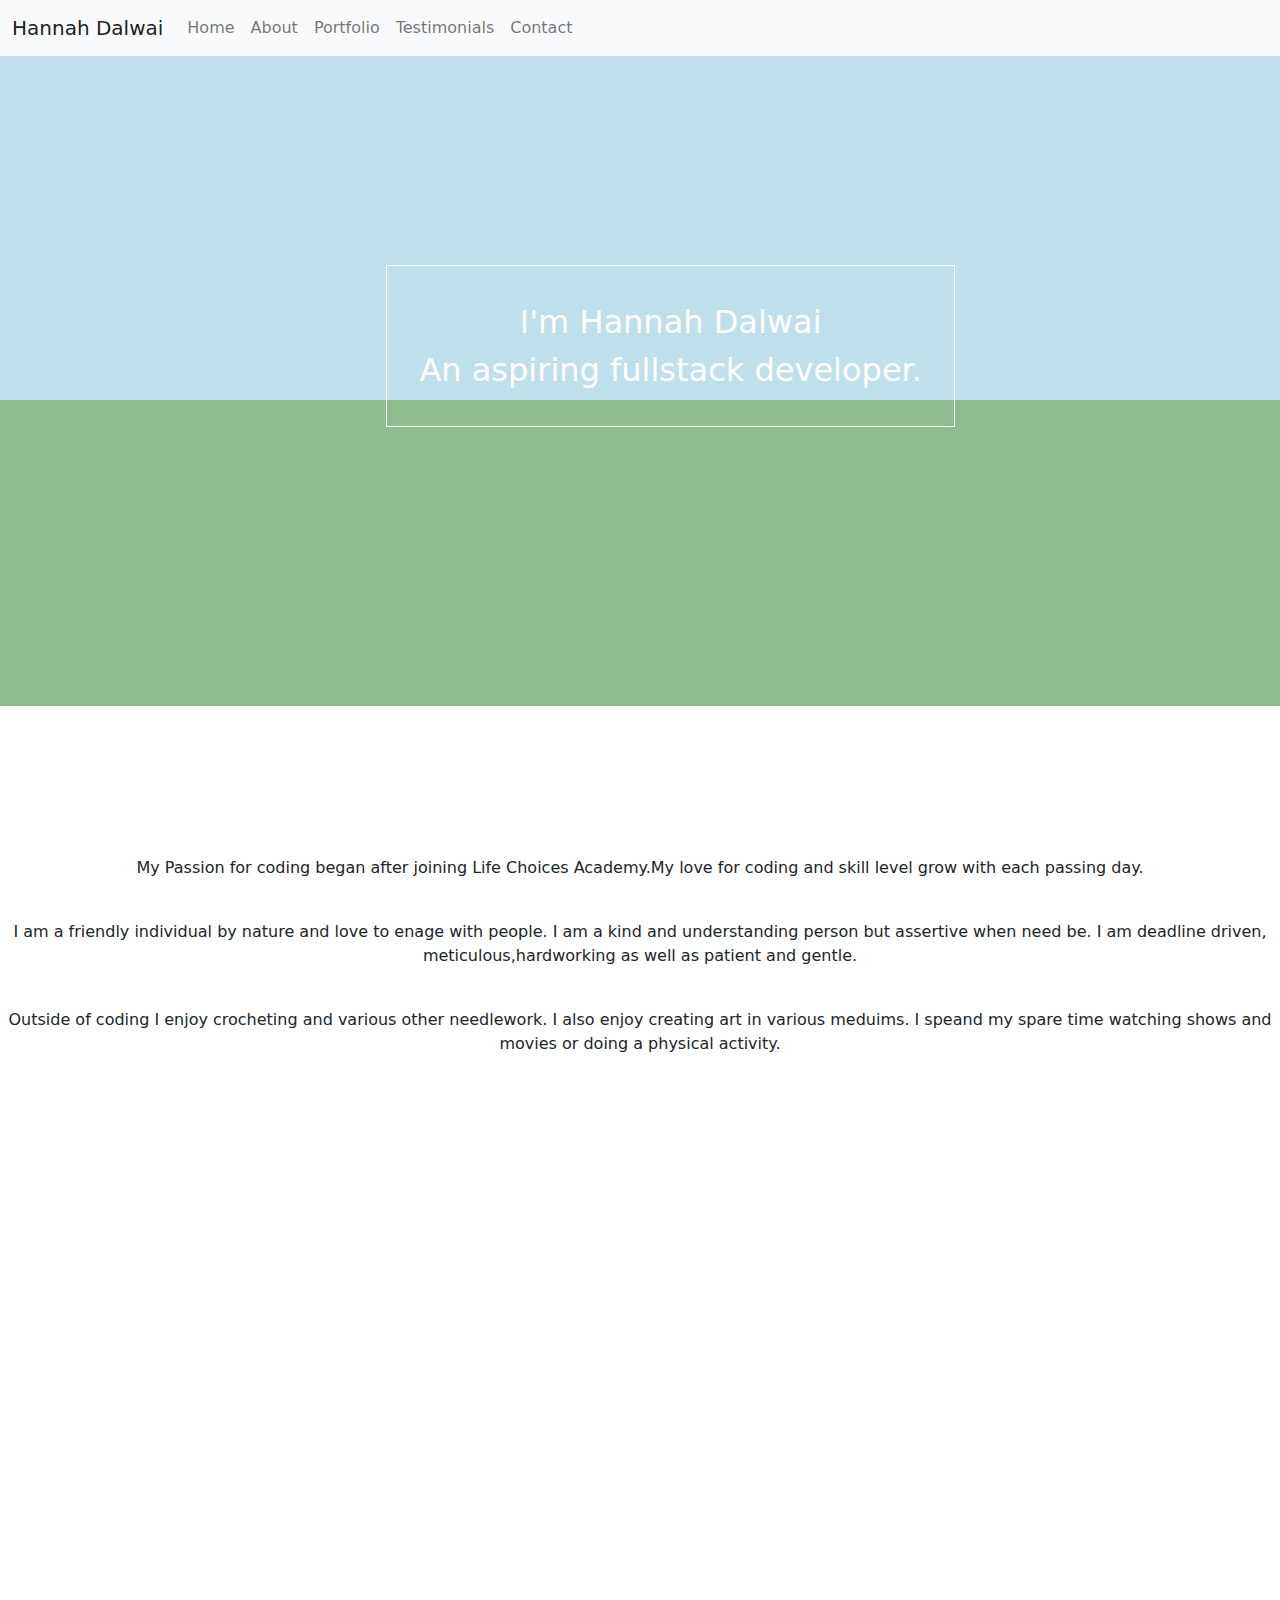
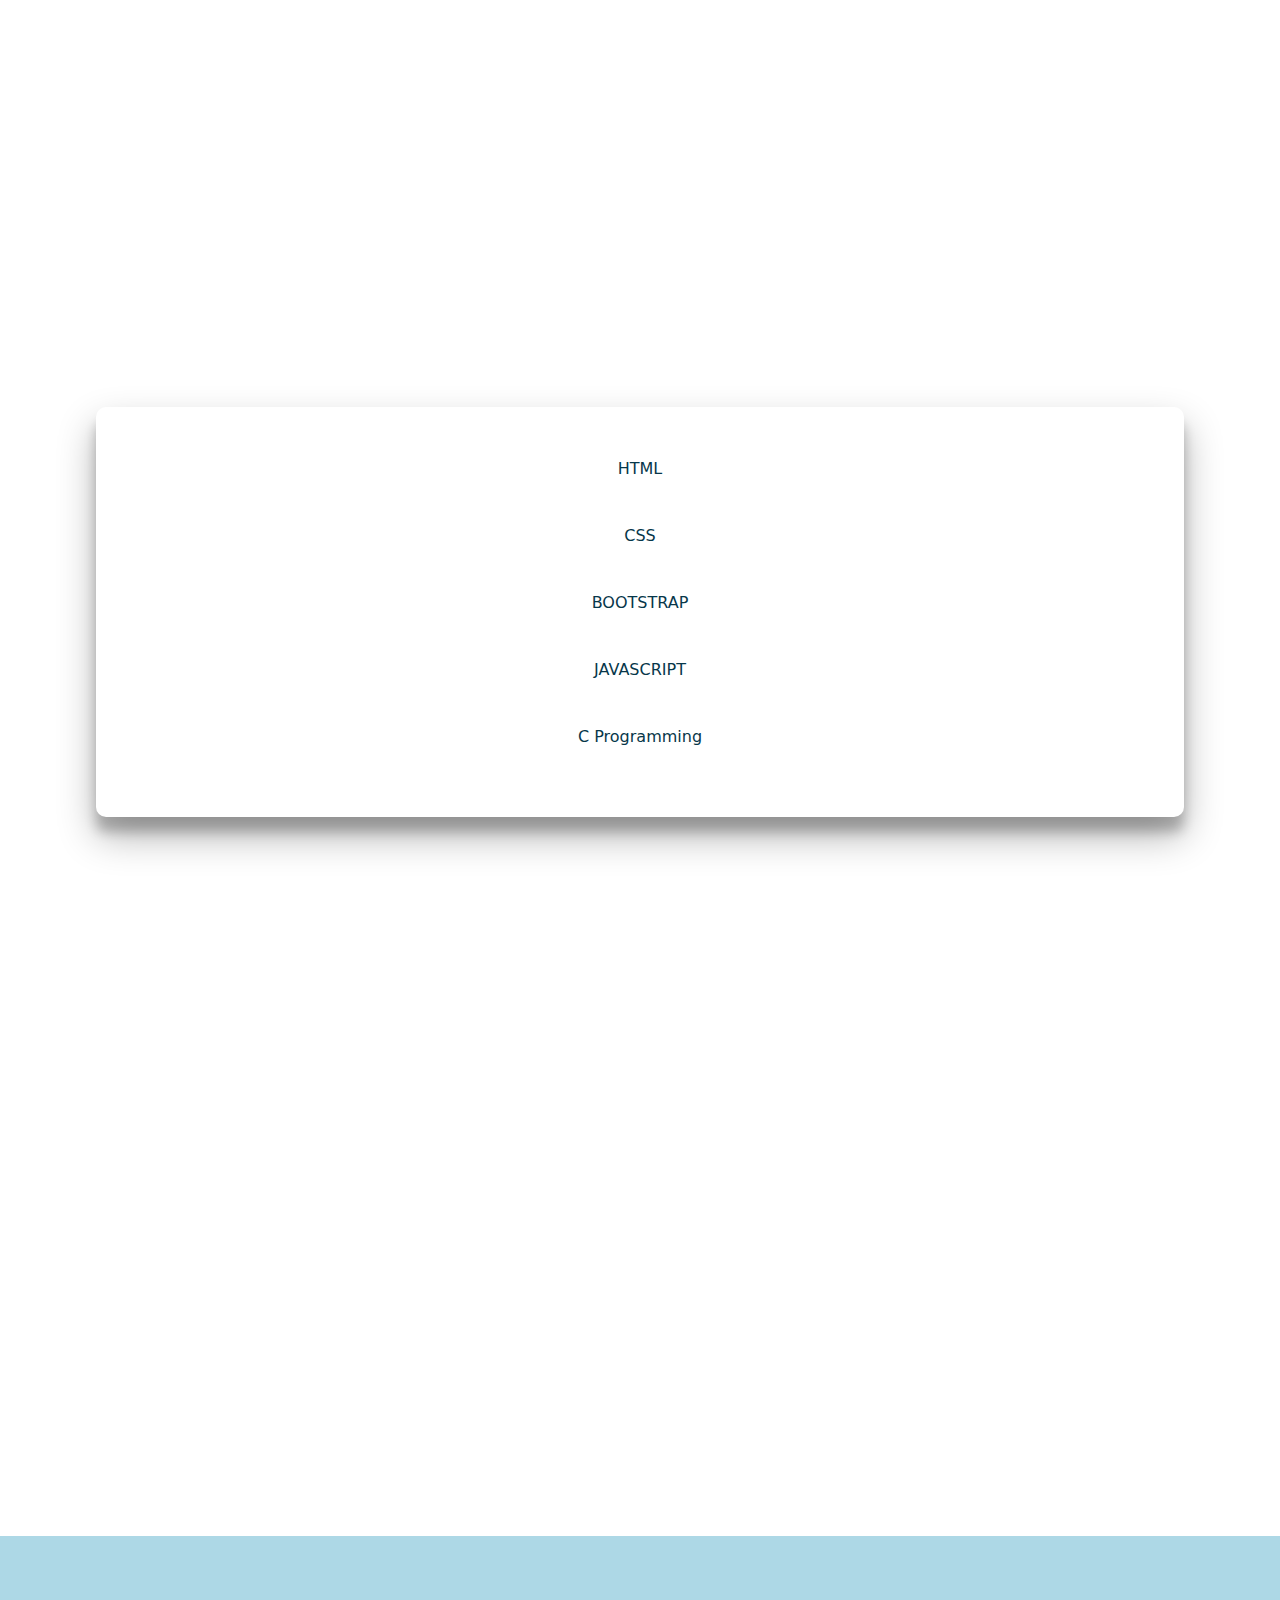
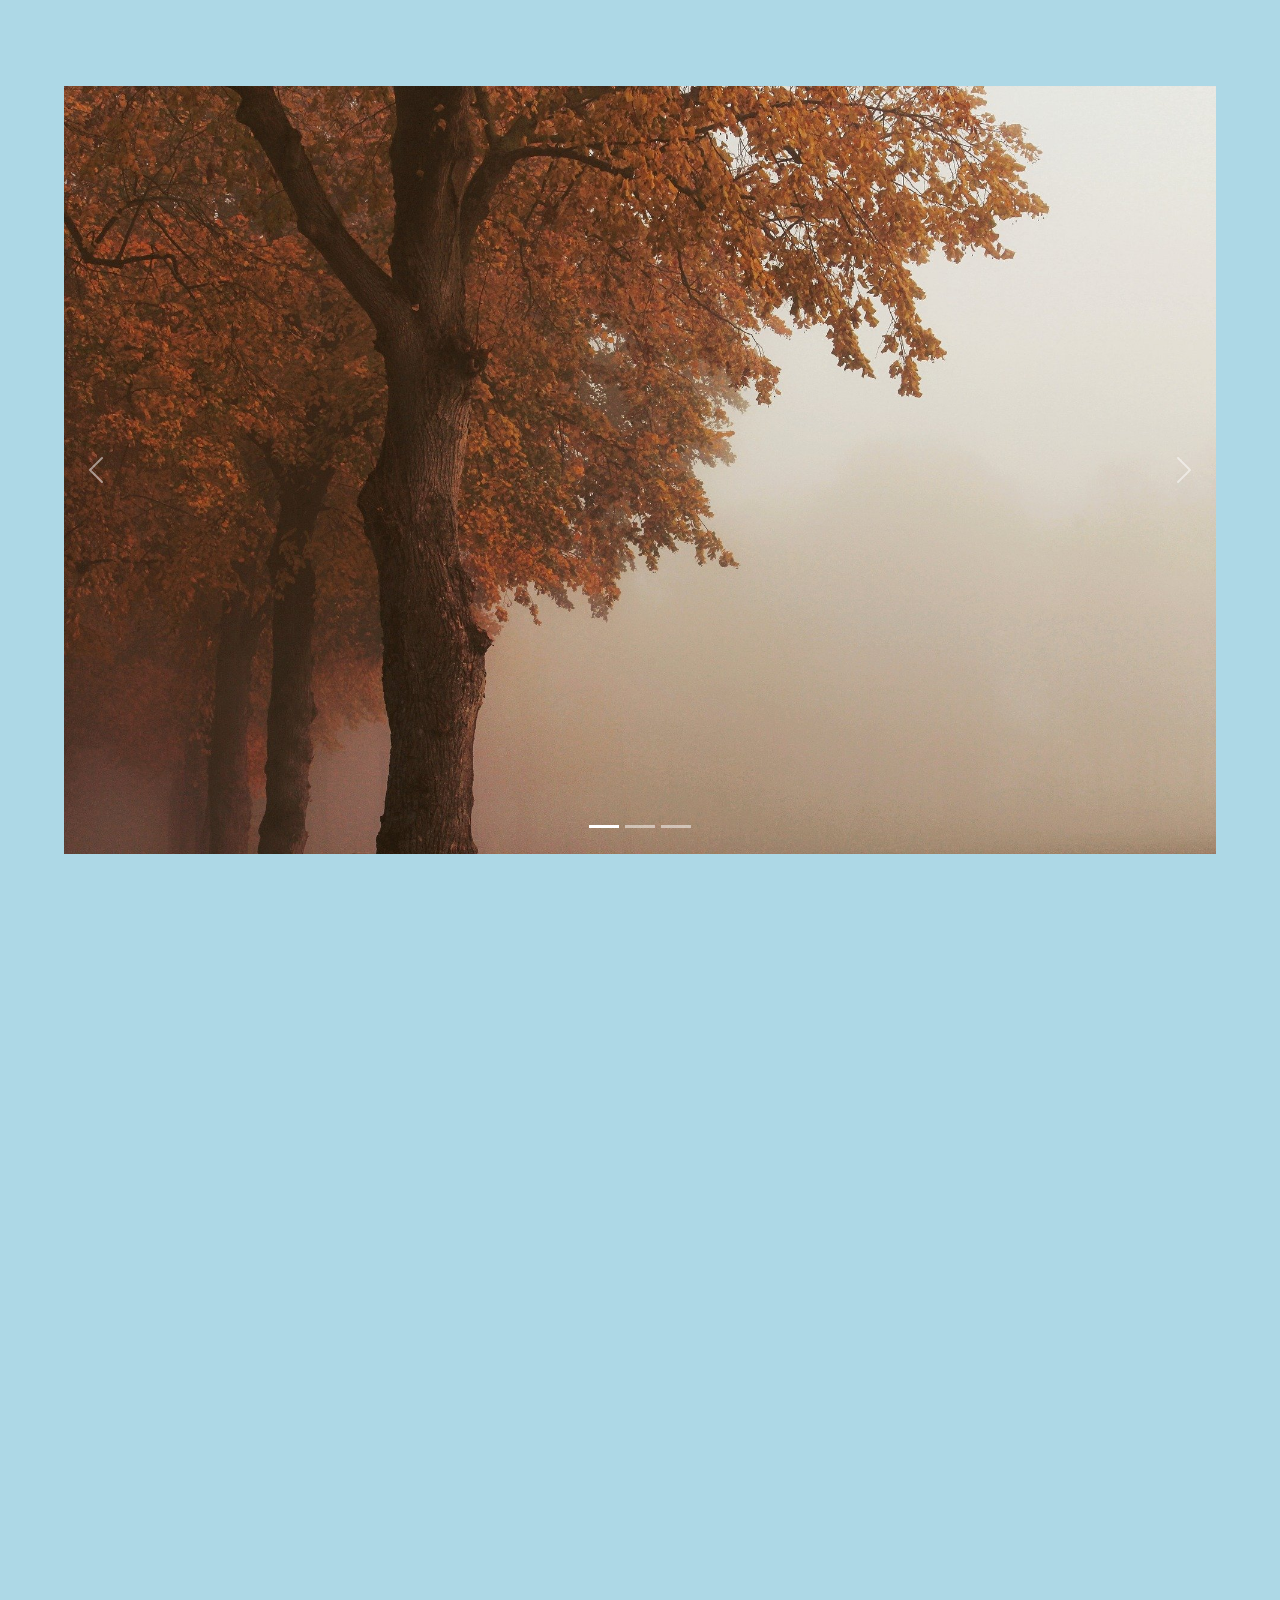
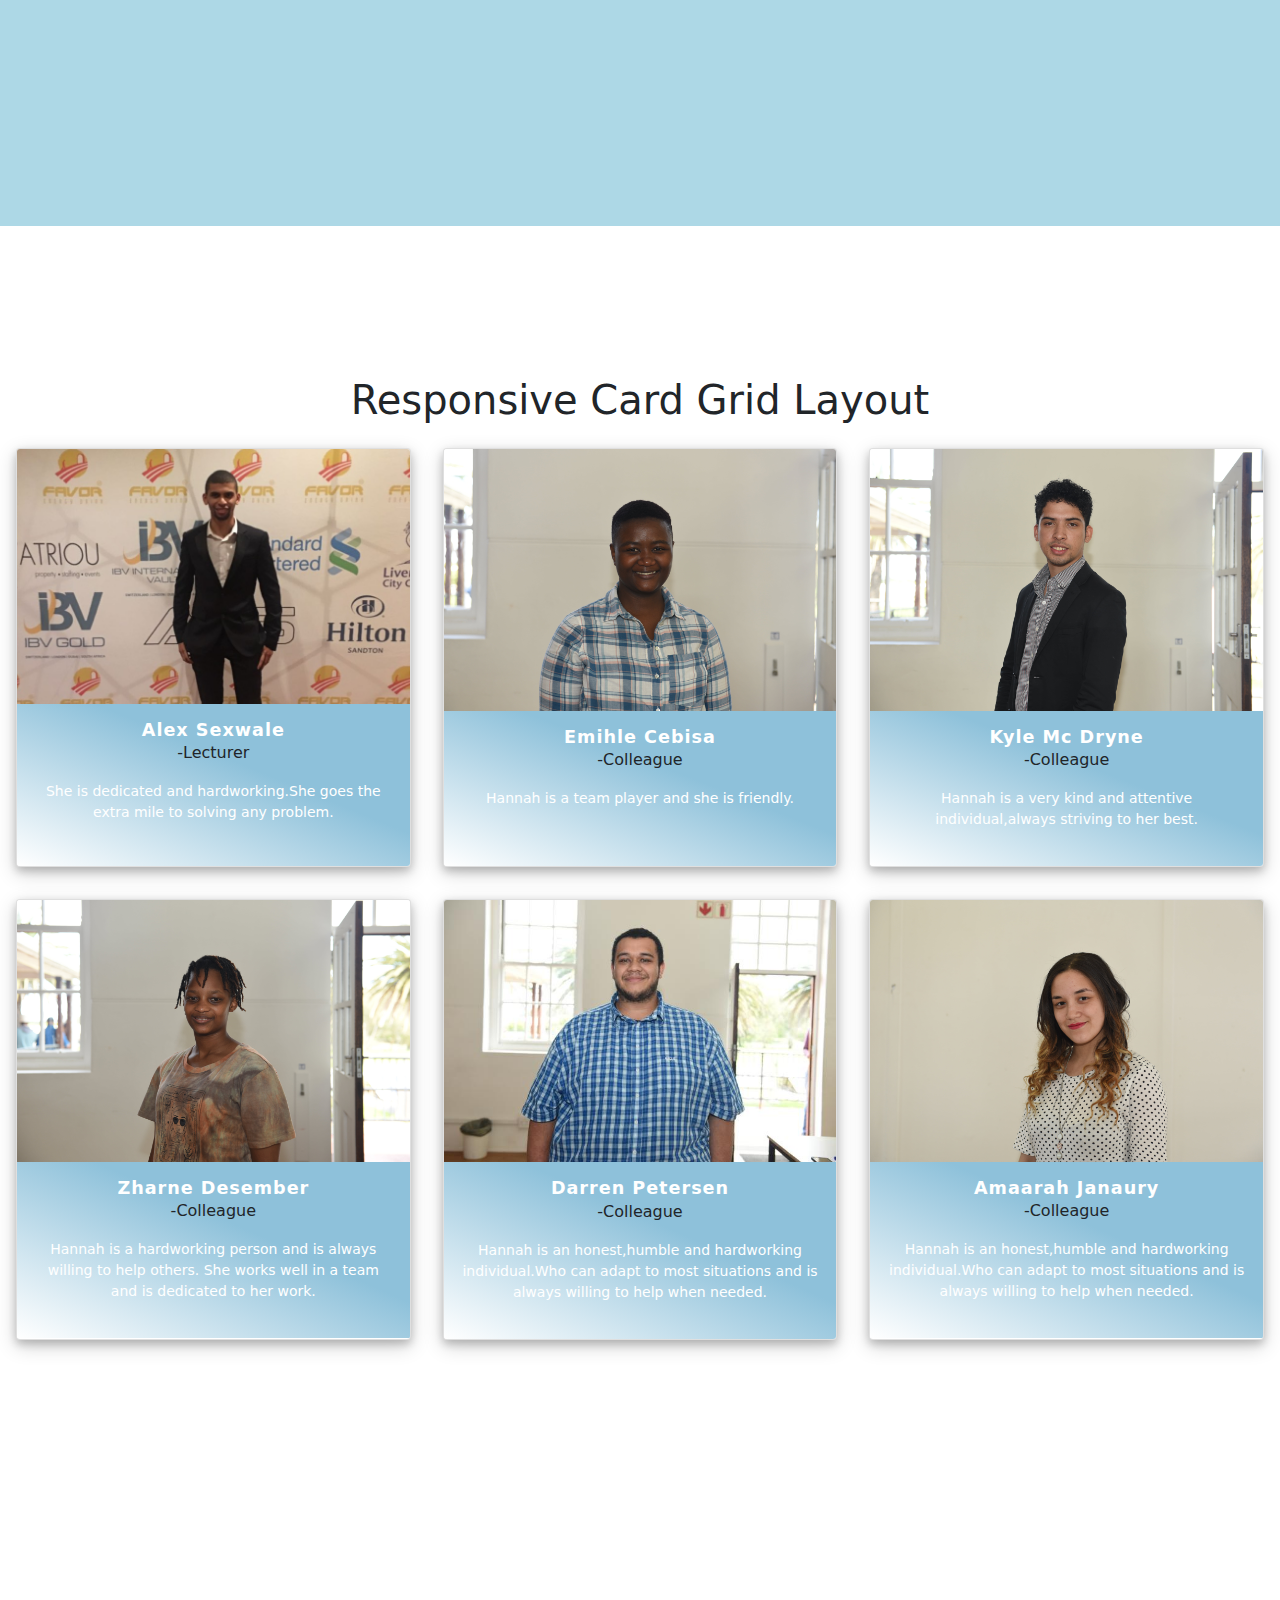
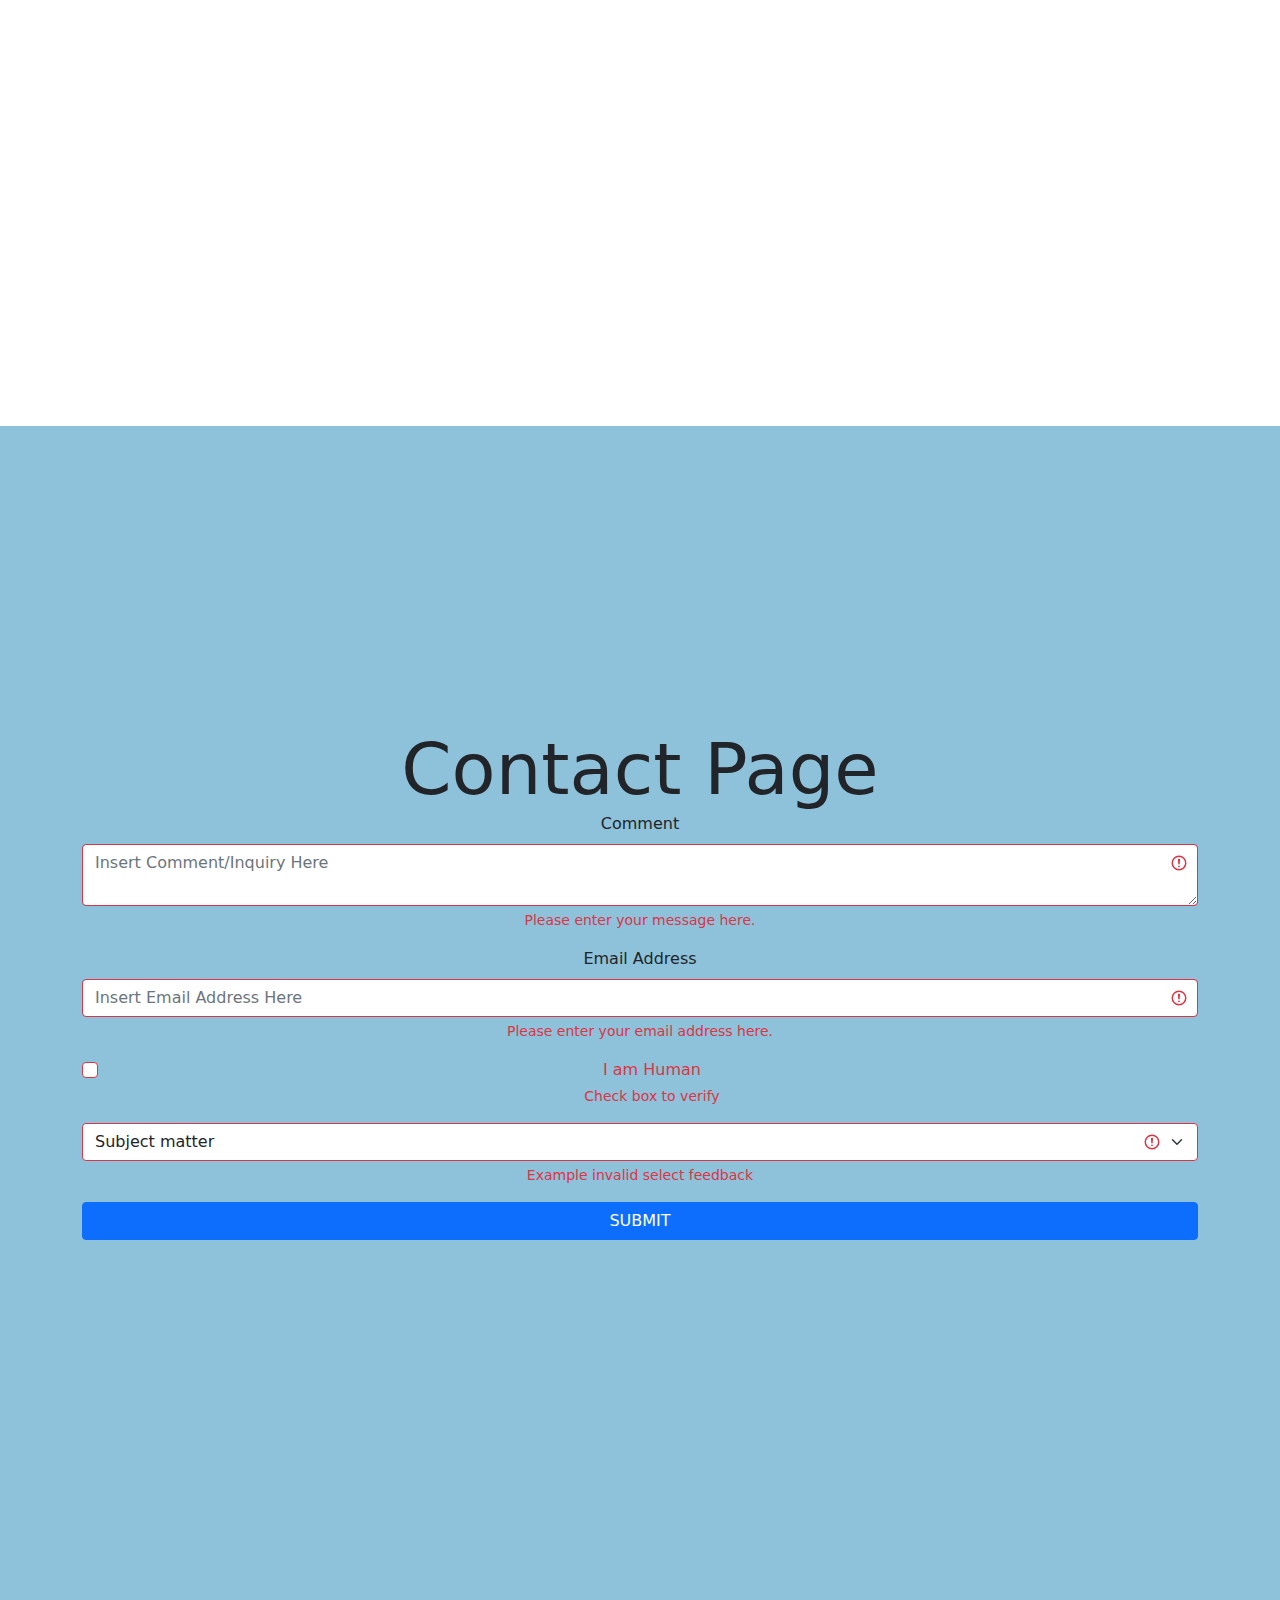
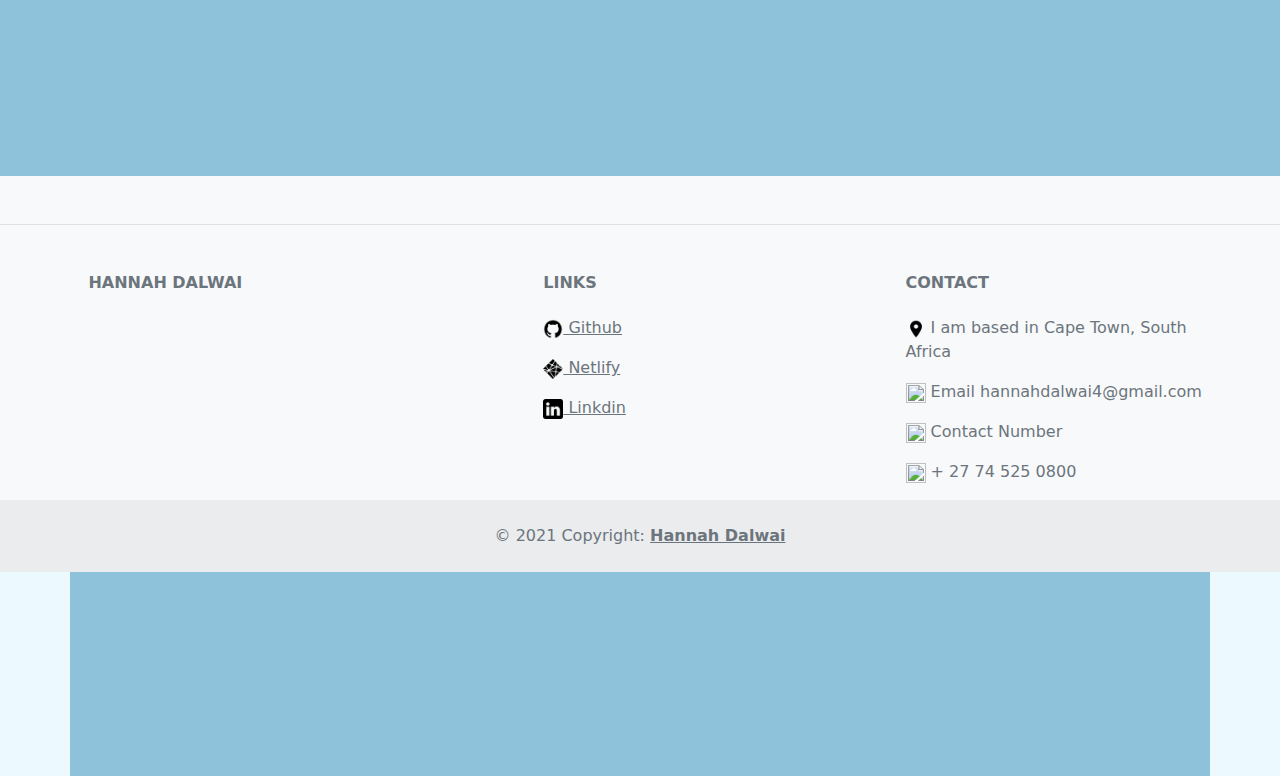
==== index.html @ 14aa6d73 "cri" ====
<html>
<head>
     <link rel="icon" href="images/HD.png" sizes="16x16">
    <link rel="stylesheet" href="css/style.css">
    <link rel="stylesheet" href="bootstrap.min.css">
    <link rel="stylesheet" href="https://cdn.jsdelivr.net/npm/bootstrap-icons@1.6.1/font/bootstrap-icons.css">
    <link rel="stylesheet" href="css/onepage.css"> 
    <title>Hannah Dalwai</title>
 
</head>
<body >     
        <!-- navbar -->
        <nav class="navbar navbar-expand-lg navbar-light bg-light fixed-top">
        <div class="container-fluid">
            <a class="navbar-brand" href="#"></i>Hannah Dalwai</a>
            <button class="navbar-toggler" type="button" data-bs-toggle="collapse" data-bs-target="#navbarNavDropdown" aria-controls="navbarNavDropdown" aria-expanded="false" aria-label="Toggle navigation">
            <span class="navbar-toggler-icon"></span>
            </button>
            <div class="collapse navbar-collapse" id="navbarNavDropdown">
            <ul class="navbar-nav nav nav-pills" >
                <li class="nav-item ">
                    <a class="nav-link " href="#home">Home</a>
                    </li>
                    <li class="nav-item">
                    <a class="nav-link" href="#about">About</a>
                    </li>
                    <li class="nav-item">
                    <a class="nav-link" href="#portfolio">Portfolio</a>
                    </li>
                    <li class="nav-item">
                    <a class="nav-link" href="#testimonials">Testimonials</a>
                    </li>
                    <li class="nav-item">
                    <a class="nav-link" href="#contact">Contact</a>
                    </li>  
            </ul>
            </div>
        </div>
        </nav> 
    <!-- home -->
    <section id="home">
        <div class="centered">I'm Hannah Dalwai <br>An aspiring fullstack developer.</div>
        
    </section>
    <!-- green -->
    <section id="green">

    </section>
    <!-- about -->
    <section id="about" >
    
    
        <p>My Passion for coding began after joining Life Choices Academy.My love for coding and skill level grow with each passing day.</p><br><p>I am a friendly individual by nature and love to enage with people. I am a kind and understanding person but assertive when need be. I am deadline driven, meticulous,hardworking as well as patient and gentle.</p><br><p>Outside of coding I enjoy crocheting and various other needlework. I also enjoy creating art in various meduims. I speand my spare time watching shows and movies or doing a physical activity. </p>
        </div>
        
<!-- skills -->
        <div class="skills">
            <div class="skills-bar">
              <div class="bar">
                <div class="info">
                  <span>HTML</span>
                </div>
                <div class="progress-line"><span class="html"></span></div>
                <div class="bar">
                  <div class="info">
                    <span>CSS</span>
                  </div>
                  <div class="progress-line"><span class="css"></span></div>
                  <div class="bar">
                    <div class="info">
                      <span>BOOTSTRAP</span>
                    </div>
                    <div class="progress-line"><span class="bootstrap"></span></div>
                    <div class="bar">
                      <div class="info">
                        <span>JAVASCRIPT</span>
                      </div>
                      <div class="progress-line">
                        <span class="javascript"></span>
                      </div>
                      <div class="bar">
                        <div class="info">
                          <span>C Programming</span>
                        </div>
                        <div class="progress-line"><span class="c"></span></div>
                      </div>
                    </div>
                  </div>
                </div>
              </div>
            </div>
          </div>
<!-- timeline -->


    </section>
    <!-- portfolio -->
    <section id="portfolio" >
        <div id="demo" class="carousel slide" data-bs-ride="carousel">
            <!-- Indicators/dots -->
            <div class="carousel-indicators">
              <button type="button" data-bs-target="#demo" data-bs-slide-to="0" class="active"></button>
              <button type="button" data-bs-target="#demo" data-bs-slide-to="1"></button>
              <button type="button" data-bs-target="#demo" data-bs-slide-to="2"></button>
            </div>
            <!-- The slideshow/carousel -->
            <div class="carousel-inner">
              <div class="carousel-item active">
                <img src="images/fall-g93027d2b4_1920-min.jpg" alt="Los Angeles" class="d-block w-100">
              </div>
              <div class="carousel-item">
                <img src="images/project1.png" alt="Chicago" class="d-block w-100">
              </div>
              <div class="carousel-item">
                <img src="images/me-min(1).jpg" alt="New York" class="d-block w-100">
              </div>
            </div>
            <!-- Left and right controls/icons -->
            <button class="carousel-control-prev" type="button" data-bs-target="#demo" data-bs-slide="prev">
              <span class="carousel-control-prev-icon"></span>
            </button>
            <button class="carousel-control-next" type="button" data-bs-target="#demo" data-bs-slide="next">
              <span class="carousel-control-next-icon"></span>
            </button>
          </div>
          
          
    </section>
    <!-- testimonials -->
    <section id="testimonials" >
            <h1>Responsive Card Grid Layout</h1>
            <ul class="cards">
              <li class="cards_item">
                <div class="card">
                  <div class="card_image"><img src="images/alex-min (2).jpg"></div>
                  <div class="card_content" style="height: -webkit-fill-available;">
                    <h2 class="card_title">Alex Sexwale</h2>
                    <p>-Lecturer</p>
                    <p class="card_text">She is dedicated and hardworking.She goes the extra mile to solving any problem.</p>
                  </div>
                </div>
              </li>
              <li class="cards_item">
                <div class="card">
                  <div class="card_image"><img src="images/Emihle2-min.JPG"></div>
                  <div class="card_content" style="height: -webkit-fill-available;">
                    <h2 class="card_title">Emihle Cebisa</h2>
                    <p>-Colleague</p>
                    <p class="card_text">Hannah is a team player and she is friendly.</p>
                    
                  </div>
                </div>
              </li>
              <li class="cards_item">
                <div class="card">
                  <div class="card_image"><img src="images/Kyle3(1)-min.JPG"></div>
                  <div class="card_content"  style="height: -webkit-fill-available;">
                    <h2 class="card_title">Kyle Mc Dryne</h2>
                    <p>-Colleague</p>
                    <p class="card_text">Hannah is a very kind and attentive individual,always striving to her best.</p>
                    
                  </div>
                </div>
              </li>
              <li class="cards_item">
                <div class="card">
                  <div class="card_image"><img src="images/Zharne2-min.JPG"></div>
                  <div class="card_content">
                    <h2 class="card_title">Zharne Desember</h2>
                    <p>-Colleague</p>
                    <p class="card_text">Hannah is a hardworking person and is always willing to help others. She works well in a team and is dedicated to her work.</p>
                  </div>
                </div>
              </li>
              <li class="cards_item">
                <div class="card">
                  <div class="card_image"><img src="images/Darrenyay2-min.JPG"></div>
                  <div class="card_content">
                    <h2 class="card_title">Darren Petersen</h2>
                    <p>-Colleague</p>
                    <p class="card_text">Hannah is an honest,humble and hardworking individual.Who can adapt to most situations and is always willing to help when needed.</p>
                  </div>
                </div>
              </li>
              <li class="cards_item">
                <div class="card">
                  <div class="card_image"><img src="images/Amaarah3-min.JPG"></div>
                  <div class="card_content">
                    <h2 class="card_title">Amaarah Janaury</h2>
                    <p>-Colleague</p>
                    <p class="card_text">Hannah is an honest,humble and hardworking individual.Who can adapt to most situations and is always willing to help when needed.</p>
                  </div>
                </div>
              </li>
            </ul>
          </div>
          
    </section>
    <!-- contact -->
    <section id="contact" >
        <div id="contact" class="container-lg">
            <div class="row justify-content-center align-items-center">
              <div class="display-2">Contact Page </div>
                <form class="was-validated" method="post"action="https://formspree.io/f/xqkwonnz">
                <div class="mb-3">
                  <label for="validationTextarea" class="form-label">Comment</label>
                  <textarea  name="comment" class="form-control is-invalid" id="validationTextarea" placeholder="Insert Comment/Inquiry Here" required></textarea>
                  <div class="invalid-feedback">
                    Please enter your message here.
                  </div>
                </div>
                <div class="mb-3">
                  <label for="validationTextarea" class="form-label">Email Address</label>
                  <input name="email" class="form-control is-invalid" id="validationTextarea" placeholder="Insert Email Address Here" required></input>
                  <div class="invalid-feedback">
                    Please enter your email address here.
                  </div>
                </div>
                <div class="form-check mb-3">
                  <input name="check" type="checkbox" class="form-check-input" id="validationFormCheck1" required>
                  <label class="form-check-label" for="validationFormCheck1">I am Human</label>
                  <div class="invalid-feedback">Check box to verify</div>
                </div>
                <div class="mb-3">
                  <select name="reason" class="form-select" required aria-label="select example">
                    <option value="">Subject matter</option>
                    <option value="1">Job offer</option>
                    <option value="2">Internship offer</option>
                    <option value="3">Inquiry</option>
                    <option value="4">Other</option>
                  </select>
                  <div  class="invalid-feedback"  >Example invalid select feedback</div>
                </div>
                <div class="mb-3">
                  <button class="btn btn-primary" type="submit">Submit</button>
                  <div>
                  
                </div>
              </form>
            </div>
            </div>
    </section>
<!-- end -->                  
    <!-- Footer -->
<footer class="text-center text-lg-start bg-light text-muted fixed-auto">
    <!-- Section: Social media -->
    <section
      class="d-flex justify-content-center justify-content-lg-between p-4 border-bottom" >
      <!-- Left -->
      <div class="me-5 d-none d-lg-block">
        <span> </span>
      </div>
      <!-- Left -->
    </section>
    <!-- Section: Links  -->
    <section class="portfolio">
      <div class="container text-center text-md-start mt-5" style="max-width: 100%; padding: 0cm;">
        <!-- Grid row -->
        <div class="row mt-3">
          <!-- Grid column -->
          <div class="col-md-3 col-lg-4 col-xl-3 mx-auto mb-4">
            <!-- Content -->
            <h6 class="text-uppercase fw-bold mb-4">
              <i class="fas fa-gem me-3"></i>Hannah Dalwai
            </h6>
          </div>
          <!-- Grid column -->
          <div class="col-md-3 col-lg-2 col-xl-2 mx-auto mb-4">
            <!-- Links -->
            <h6 class="text-uppercase fw-bold mb-4">
              Links
            </h6>
            <p>
              <a href="https://github.com/HannahDalwai" target="_blank" class="text-reset"><img src="images/211904_social_github_icon.png" alt="" style="height: 20px;"> </i>Github</a>
            </p>
            <p>
              <a href="https://app.netlify.com/teams/hannahdalwai/overview"target="_blank" class="text-reset"><img src="images/netlifyicon.png" alt=""style="height: 20px;" >  Netlify</a>
            </p>
            <p>
              <a href="https://www.linkedin.com/in/hannah-dalwai-029396216/"target="_blank" class="text-reset"><img src="images/5282542_linkedin_network_social network_linkedin logo_icon.png" alt="" style="height: 20px;">  Linkdin</a>
            </p>
          </div>
          <!-- Grid column -->
  
          <!-- Grid column -->
          <div class="col-md-4 col-lg-3 col-xl-3 mx-auto mb-md-0 mb-4">
            <!-- Links -->
            <h6 class="text-uppercase fw-bold mb-4">
              Contact
            </h6>
            <p><img src="images/352521_location_on_icon.png" alt="" style="height: 20px;"> I am based in Cape Town, South Africa</p>
            <p>
              <img src="images/2203552_email_inbox_letter_send_icon.png" alt="" style="height: 20px;"> Email hannahdalwai4@gmail.com
            </p>
            <p><img src="images/134148_phone_call_telephone_icon.png" alt="" style="height: 20px;"> Contact Number </p>
            <p><img src="images/134148_phone_call_telephone_icon.png" alt="" style="height: 20px;">  + 27 74 525 0800</p>
          </div>
          <!-- Grid column -->
        </div>
        <!-- Grid row -->
      </div>
    </section>
    <!-- Section: Links  -->
  
    <!-- Copyright -->
    <div class="text-center p-4" style="background-color: rgba(0, 0, 0, 0.05);">
      © 2021 Copyright:
      <a class="text-reset fw-bold" href="https://mdbootstrap.com/">Hannah Dalwai</a>
    </div>
    <!-- Copyright -->
  </footer>
  <!-- Footer -->
<!-- text -->

<script src="bootstrap.bundle.min.js"></script>
</body>
</html>
---- css/style.css ----
#contact-header{
    margin-top: 0;
}
#Hpicture{
    margin-top: 160px;
    border-radius:50% ;
    overflow: hidden;
 border-style: groove;
 border-width: thick;
 border-color: gray;
 padding: 10px;
 float: left;
}
header-text{
    margin-top: 160px;
}
#bgimg{
    background-image: url("images/fall-g93027d2b4_1920-min.jpg");
    background-repeat: no-repeat;
    background-size: cover;
    height: 100%
}
#h2ftw{
    color: whitesmoke;
    -webkit-text-stroke-width: 1px; /* 1px Stroke */
  -webkit-text-stroke-color:#01060c;
}
/* nav */
* {
    margin: 0;
    padding: 0;
    box-sizing: border-box;
  }
  .navbar-links {
    display: flex;
    list-style-type: none;
    flex-direction: column;
    background: pink;
    position: fixed;
    top: -100%;
    /*   left: -100%; */
    width: 100vw;
    height: 100vh;
    justify-content: center;
    align-items: center;
    text-transform: uppercase;
    gap: 20px;
    font-family: sans-serif;
    transition: all 0.3s linear;
  }
  .navbar-links.active {
    top: 0;
    left: 0;
  }
  .navbar-button {
    position: fixed;
    top: 0;
    right: 0;
    z-index: 100;
    font-size: 30px;
    background: none;
    border: none;
    outline: none;
    padding: 20px;
  }
  .landing {
    height: 100vh;
    background: yellow;
  }/* nav ended   */
#abouttext{
  margin-left: 11%;
}
/* skills */
/* timeline */





  /* carosol */
  #demo{
    padding-right:5%;
    padding-left: 5%;
  }
  /* new carosal */
  @import url('https://fonts.googleapis.com/css?family=Quicksand:400,700');

/* Design */
*,
*::before,
*::after {
  box-sizing: border-box;
}

html {
  background-color: #ecf9ff;
}

body {
  color: #272727;
  font-family: 'Quicksand', serif;
  font-style: normal;
  font-weight: 400;
  letter-spacing: 0;
}

.main{
  max-width: 1200px;
  margin: 0 auto;
}

h1 {
    font-size: 24px;
    font-weight: 400;
    text-align: center;
}

img {
  height: auto;
  max-width: 100%;
  vertical-align: middle;
}

.btn {
  color: #ffffff;
  padding: 0.8rem;
  font-size: 14px;
  text-transform: uppercase;
  border-radius: 4px;
  font-weight: 400;
  display: block;
  width: 100%;
  cursor: pointer;
  border: 1px solid rgba(255, 255, 255, 0.2);
  background: transparent;
}

.btn:hover {
  background-color:#8ec1da;
}

.cards {
  display: flex;
  flex-wrap: wrap;
  list-style: none;
  margin: 0;
  padding: 0;
}

.cards_item {
  display: flex;
  padding: 1rem;
}

@media (min-width: 40rem) {
  .cards_item {
    width: 50%;
  }
}

@media (min-width: 56rem) {
  .cards_item {
    width: 33.3333%;
  }
}

.card {
  background-color: white;
  border-radius: 1rem;
  box-shadow: 0 4px 8px 0 rgba(0, 0, 0, 0.2), 0 6px 20px 0 rgba(0, 0, 0, 0.19);
  display: flex;
  flex-direction: column;
  overflow: hidden;
  /* height:380px; */
}

.card_content {
  padding: 1rem;
  background: linear-gradient(to bottom left, #8ec1da 40%, white 100%);
}

.card_title {
  color: #ffffff;
  font-size: 1.1rem;
  font-weight: 700;
  letter-spacing: 1px;
  text-transform: capitalize;
  margin: 0px;
}

.card_text {
  color: #ffffff;
  font-size: 0.875rem;
  line-height: 1.5;
  margin-bottom: 1.25rem;    
  font-weight: 400;
}
.made_by{
  font-weight: 400;
  font-size: 13px;
  margin-top: 35px;
  text-align: center;
}
/* animation */
@keyframes movement{
  0% {
    background-position:0px 0px;
  }
  100%{
    background-position:560px 0px;
  }
}
adiv{
  display:block;
  position:absolute;
  font-size:2rem;
  text-align:center;
  color:white;
  border:1px solid white;
  padding:2rem;
  border-radius:5px;
  margin-left: auto;
  margin-right: auto;
}
.centered {
  position: absolute;
  top: 35%;
  left: 38%;
  margin-top: -50px;
  margin-left: -100px;
  font-size:2rem;
  text-align:center;
  color:white;
  border:1px solid white;
  padding:2rem;

}
/* skills */
.skills {
  position: relative;
   top: 50%;
  left: 50%; 

  margin-right: 15%;
  transform: translate(-50%, -50%);
  background: #fff;
  border-radius: 10px;
  box-shadow: 0 19px 38px rgba(0, 0, 0, 0.3), 0 15px 12px rgba(0, 0, 0, 0.22);
}
.skills-bar {
  padding: 25px 30px;
}
.skills-bar .bar {
  margin: 25px 0;
}
.skills-bar .bar .info span {
  font-size: 1rem;
  font-weight: 500;
}
.skills-bar .bar .info {
  margin-bottom: 8px;
  
  color: #07374a;
}
.skills-bar .bar .progress-line {
  position: relative;
  height: 10px;
  width: 550px;
  background: #f0f0f0;
  border-radius: 10px;
  transform: scaleX(0);
  transform-origin: left;
  animation: animate 1s cubic-bezier(1, 0, 0.5, 1) forwards;
}
.bar .progress-line span {
  position: absolute;
  background: #25b79f;
  height: 100%;
  left: 2;
  border-radius: 10px;
  transform: scaleX(0);
  transform-origin: left;
  animation: animate 1s 1s cubic-bezier(1, 0, 0.5, 1) forwards;
}
@keyframes animate {
  100% {
    transform: scaleX(1);
  }
}
.progress-line .html {
  width: 80%;
}
.progress-line .css {
  width: 70%;
}
.progress-line .bootstrap {
  width: 82%;
}
.progress-line .javascript {
  width: 62%;
}
.progress-line .c {
  width: 90%;
}
.bar .progress-line span::before {
  position: absolute;
  content: "";
  height: 0;
  right: 0;
  top: -14px;
  width: 0;
  border: 7px solid transparent;
  border-bottom-width: 0px;
  border-right-width: 0px;
  border-top-style: #f0f0f0;
  border-top-color: #07374a;
}
.bar .progress-line span::after {
  position: absolute;
  right: 0;
  top: -28px;
  color: #f0f0f0;
  font-size: 12px;
  font-weight: 700;
  background: #07374a;
  padding: 1px 8px;
  border-radius: 3px;
}
.progress-line .html::after {
  content: "80%";
}
.progress-line .css::after {
  content: "70%";
}
.progress-line .bootstrap::after {
  content: "82%";
}
.progress-line .javascript::after {
  content: "62%";
}
.progress-line .c::after {
  content: "90%";
}
/* ////........Media Query........//// */
@media (max-width: 700px) {
    .skills{
        width: 80%;
    }

    .skills-bar .bar .progress-line{
        width: 100%;
    }
}      
/* text */
---- css/onepage.css ----
body {
    width: 100%;
    height: 100%;
}
html {
    width: 100%;
    height: 100%;
}
#home {
  height:400px;
  background-color:#BFDFEC;
    background-repeat:repeat-x;
 background-image:url("https://i.stack.imgur.com/b7z29.png");
  animation: movement 10s linear infinite; 
}

#green{
    height: 34%;
    padding-top: 0;
    text-align: center;
    background:darkseagreen;
}

#about{
    height: 270%;
    padding-top: 150px;
    text-align: center;
    background:white;
}
#portfolio{
    height: 210%;
    padding-top: 150px;
    text-align: center;
    background:lightblue;
}
#testimonials{
    height: 200%;
    padding-top: 150px;
    text-align: center;
    background: white;
}
#contact{
    height: 150%;
    padding-top: 150px;
    text-align: center;
    background:#8ec1da;
}
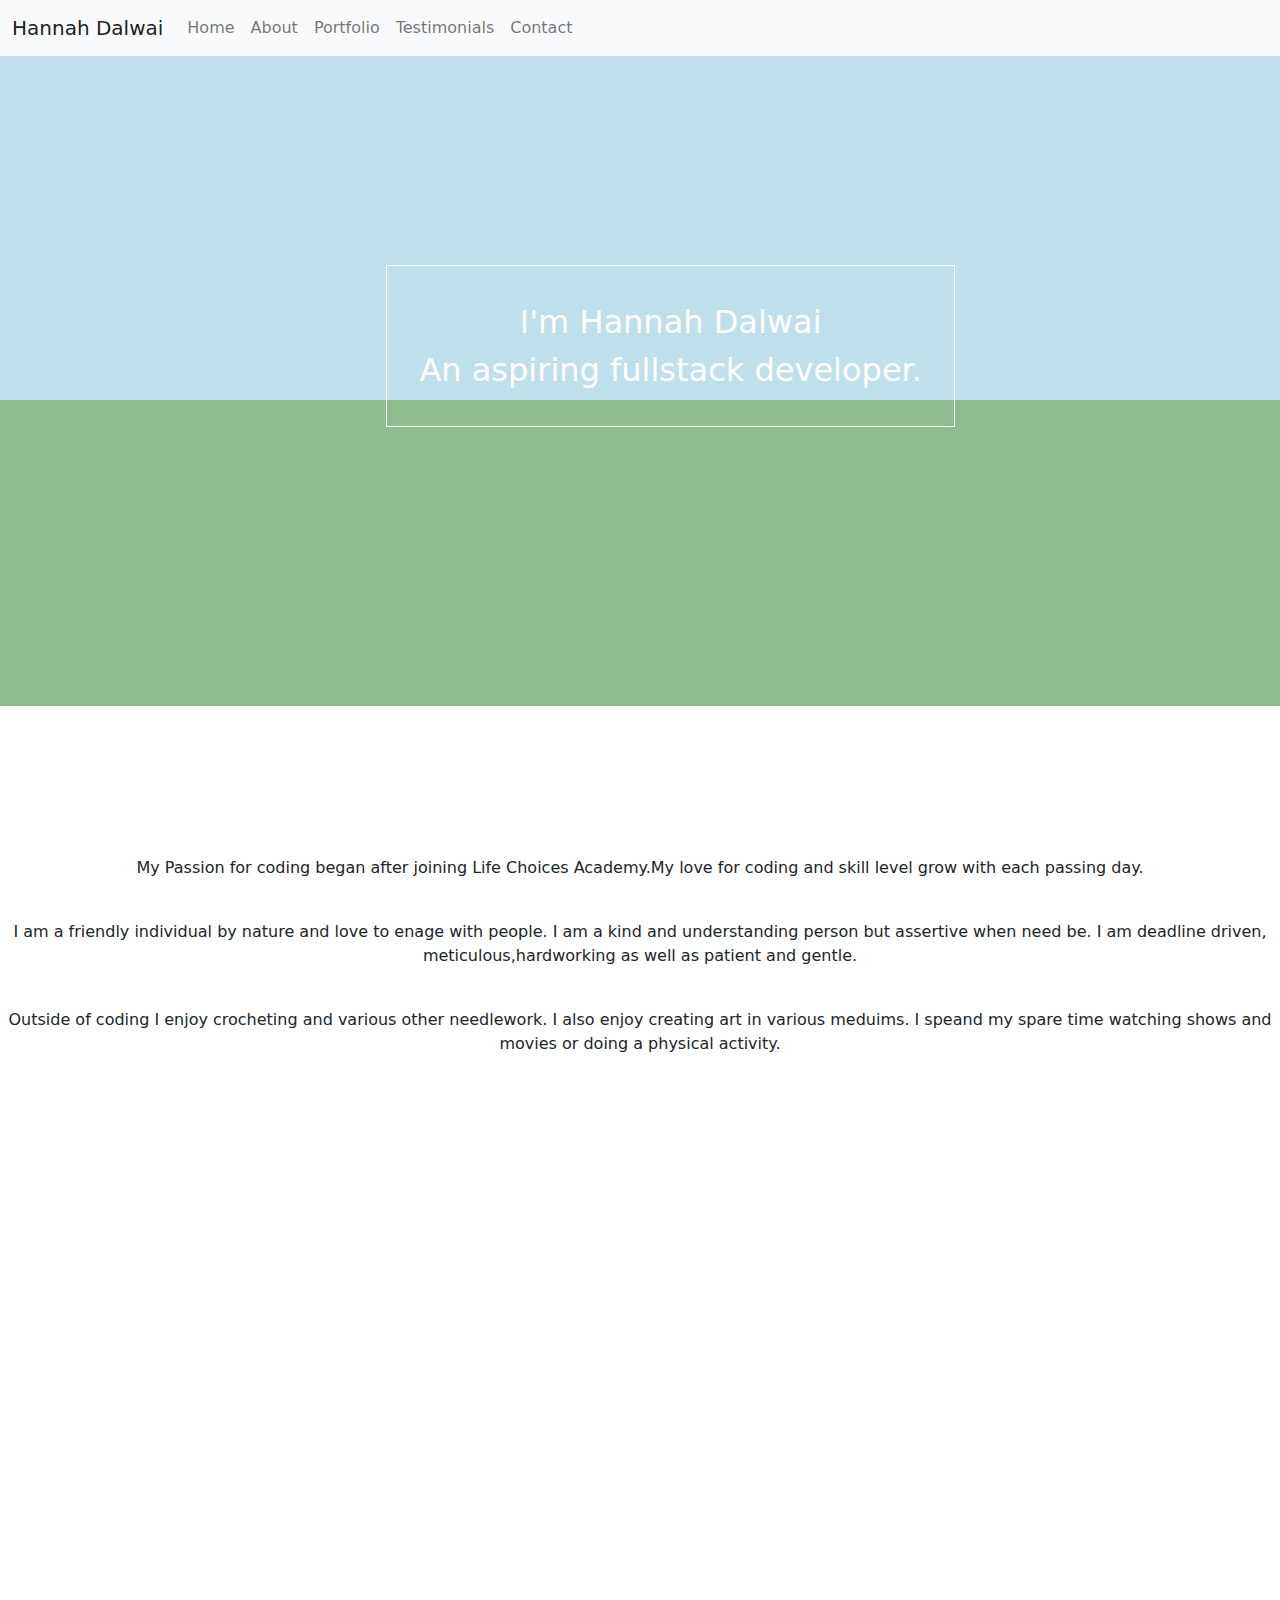
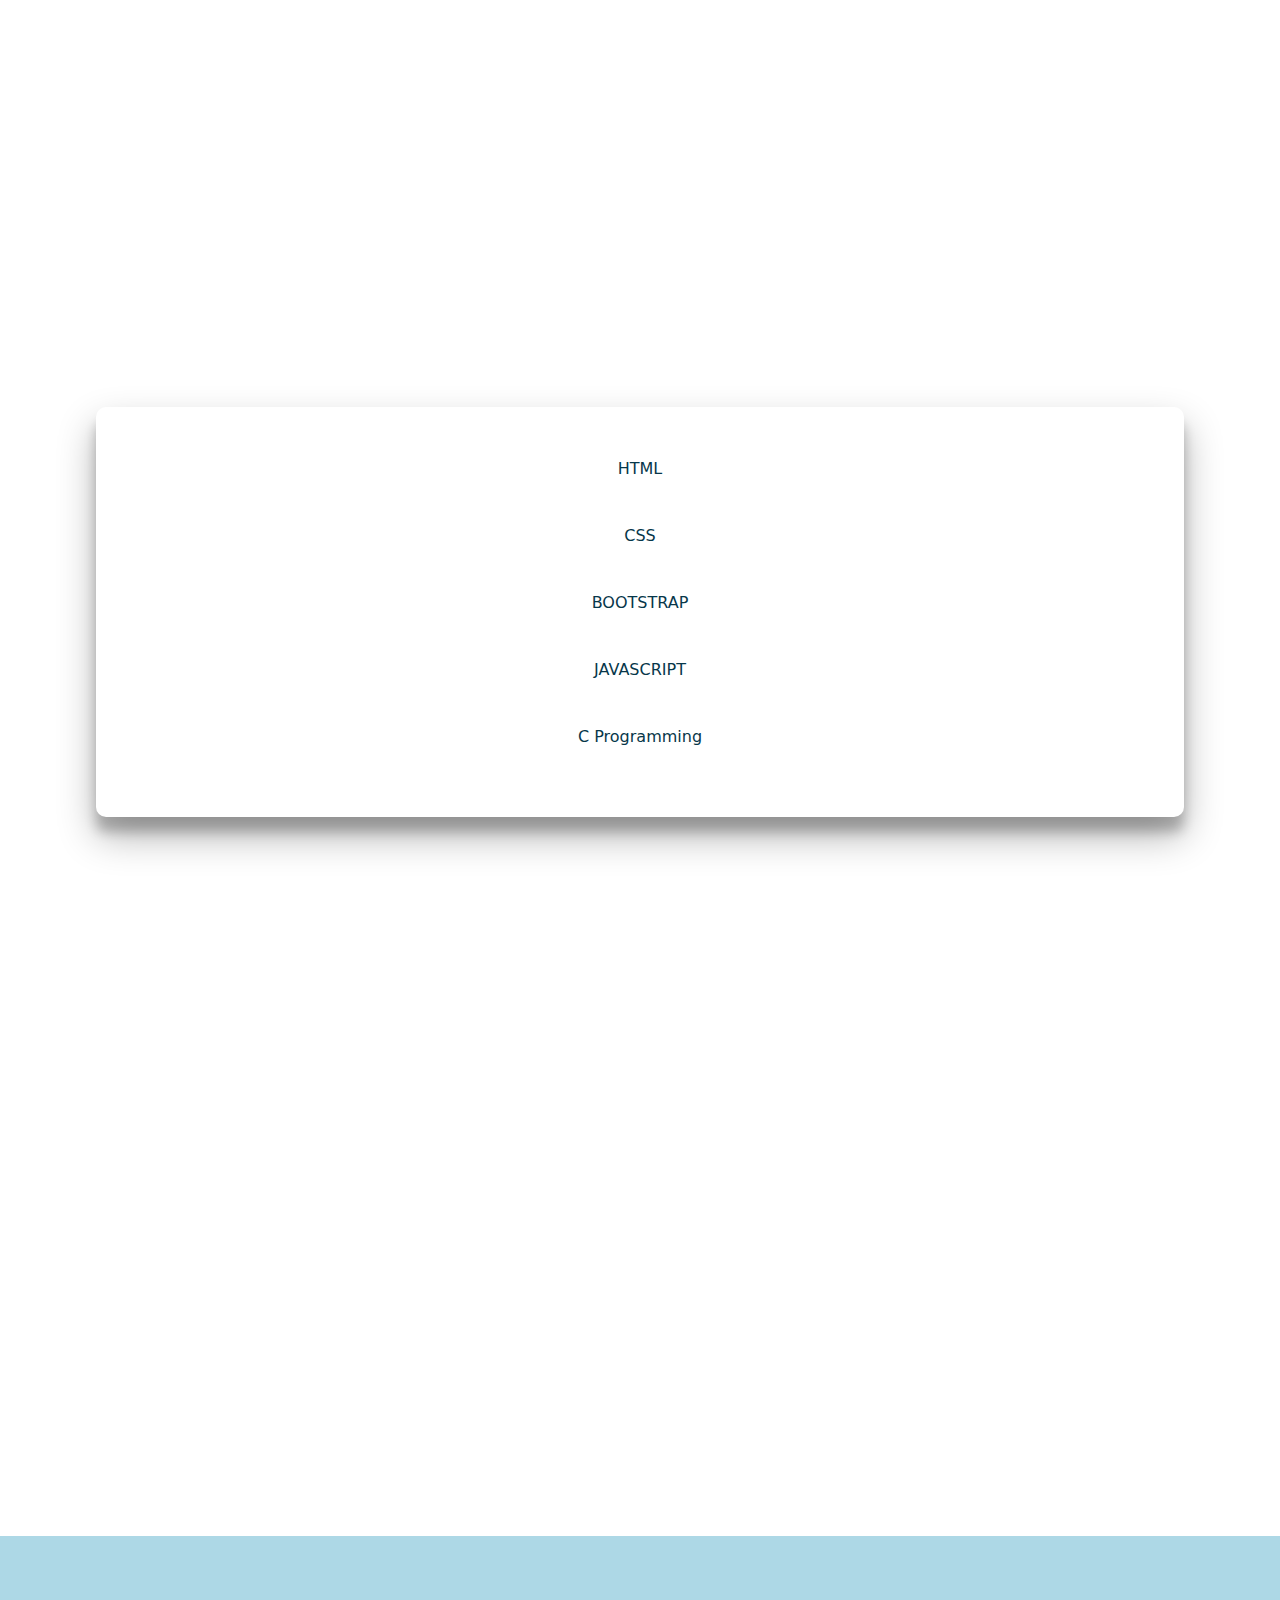
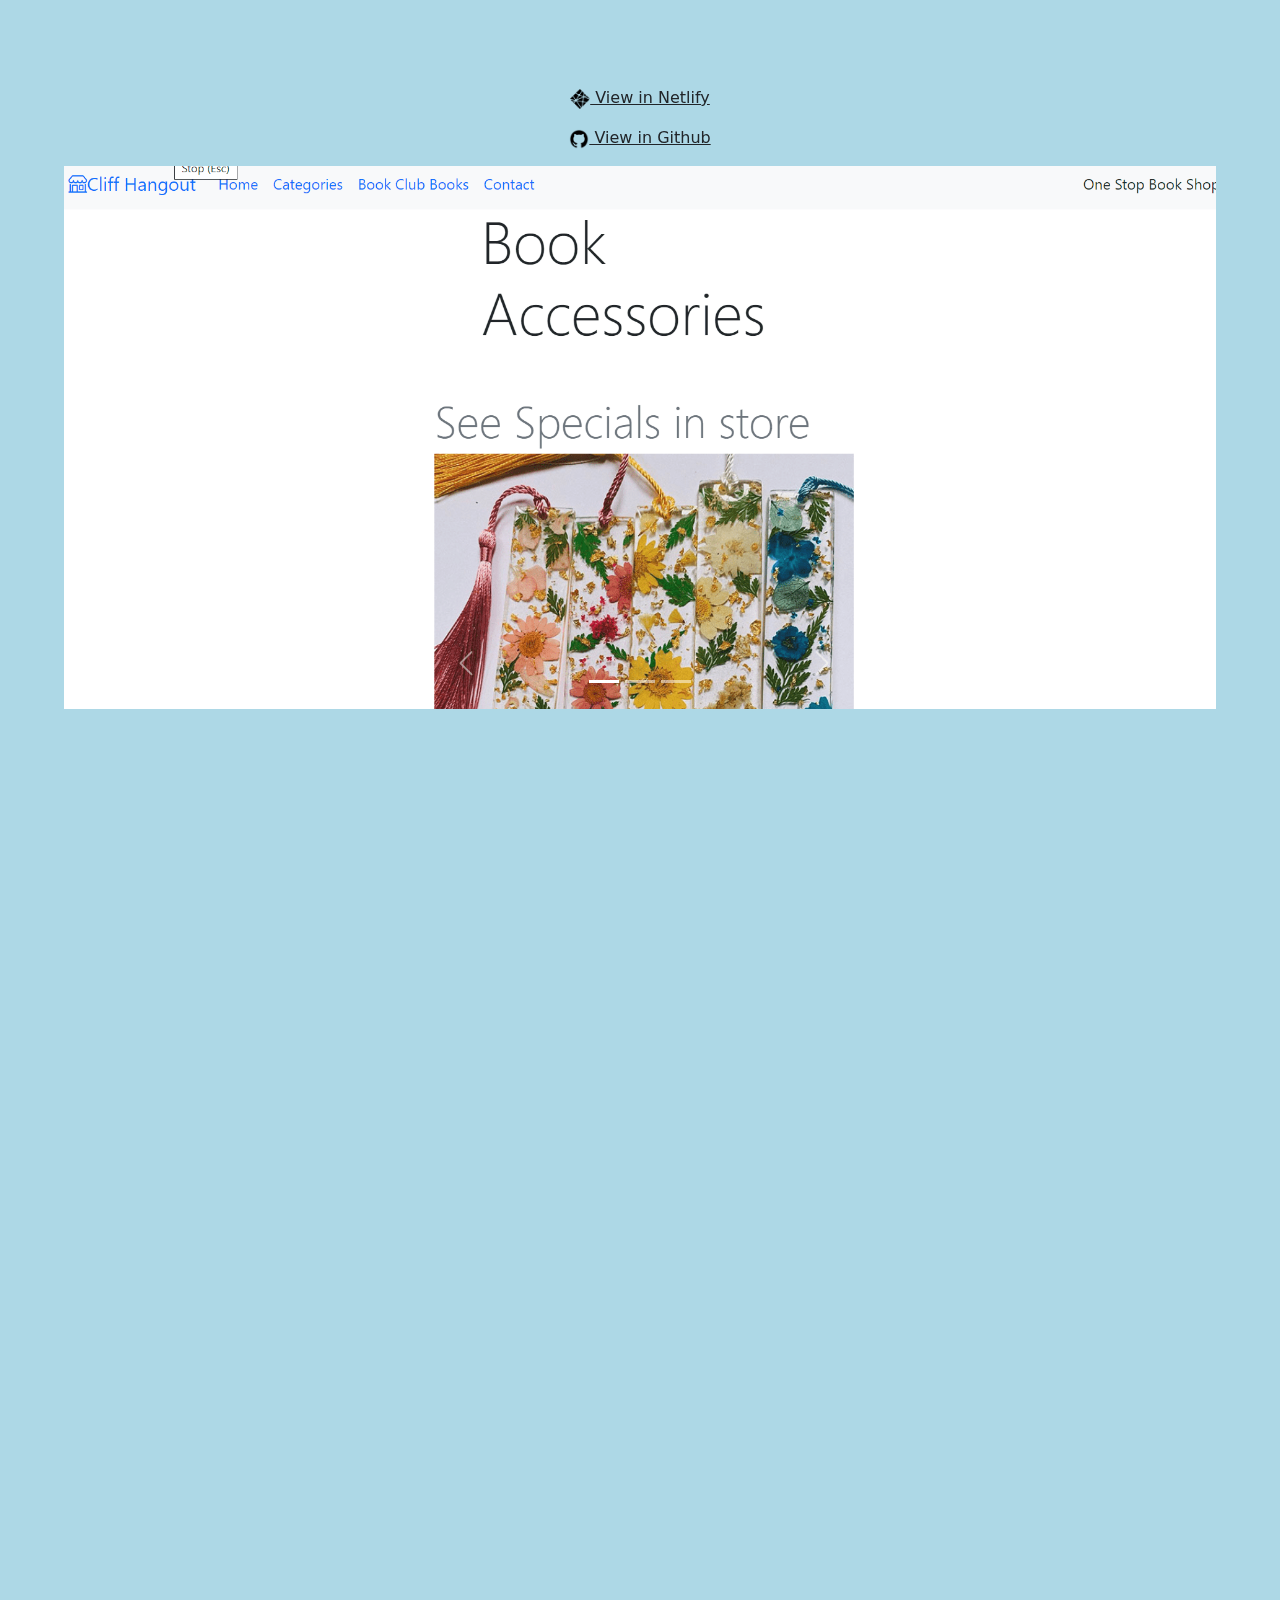
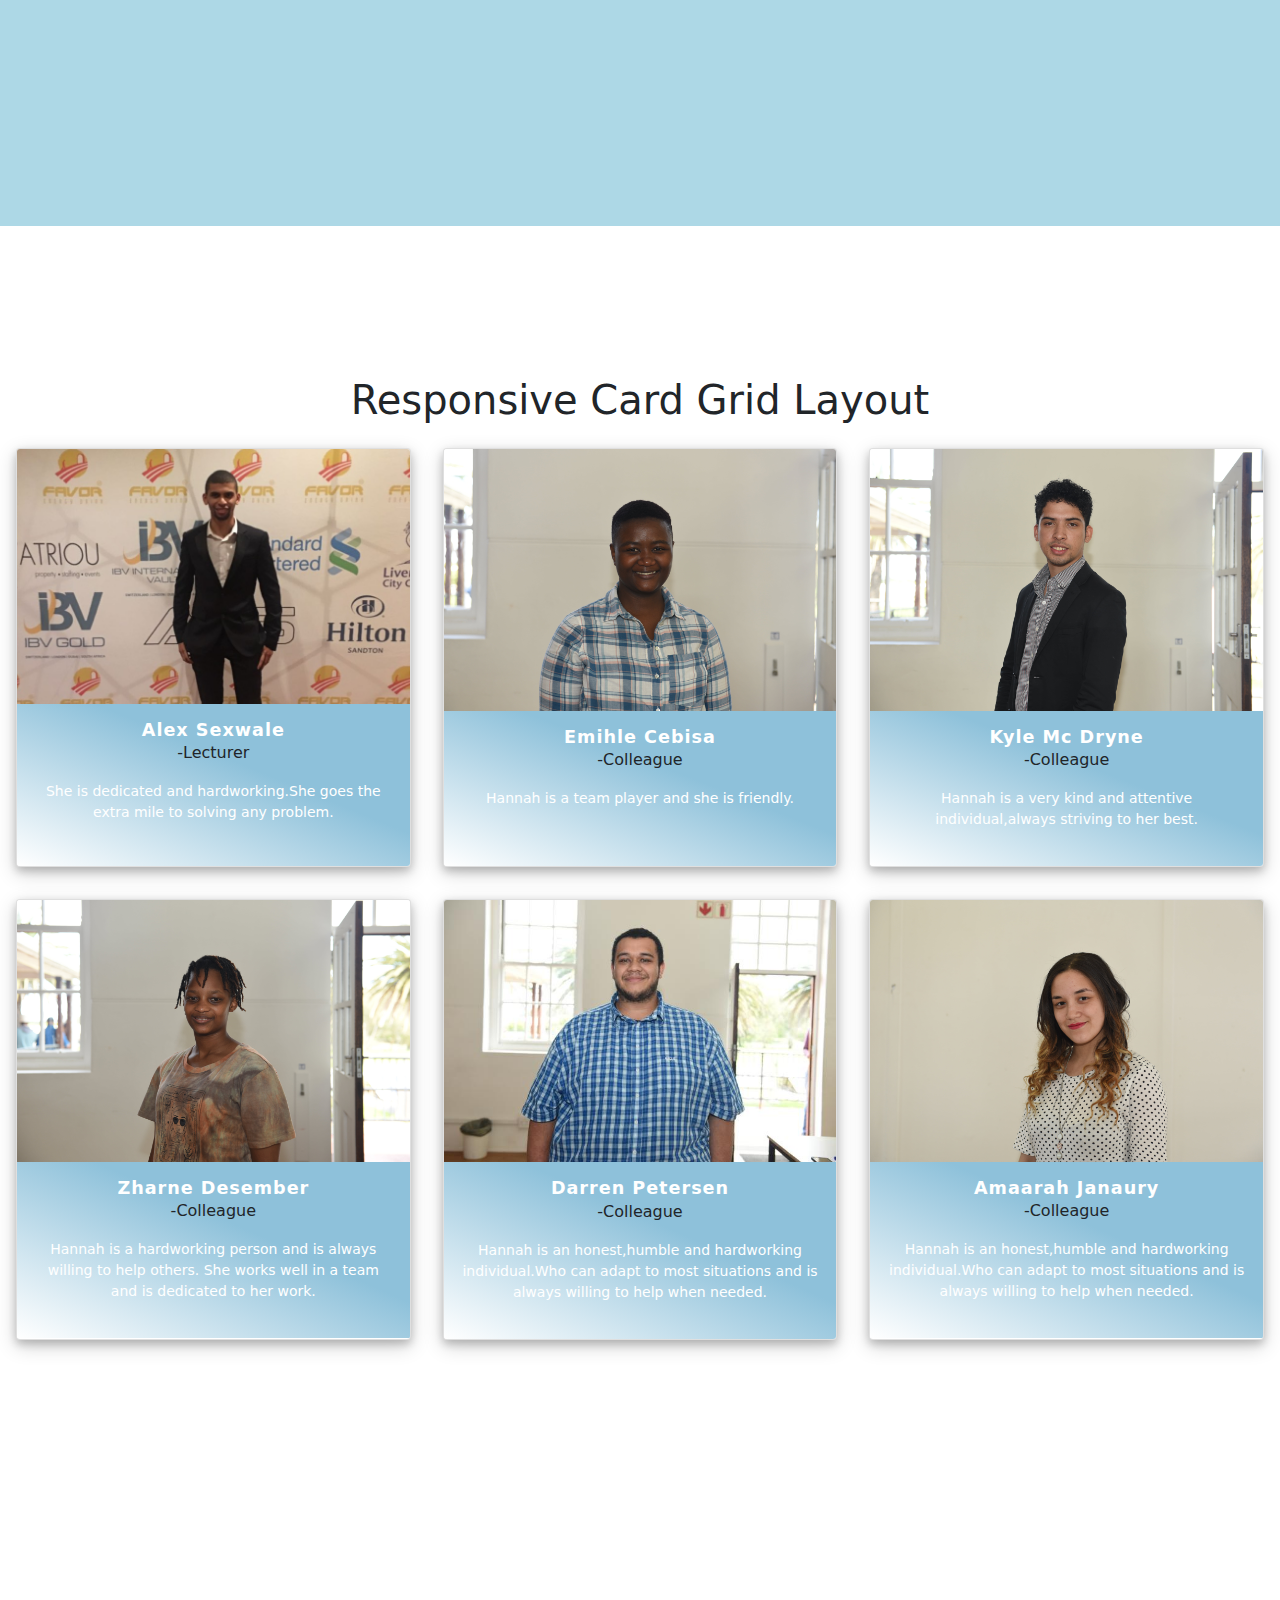
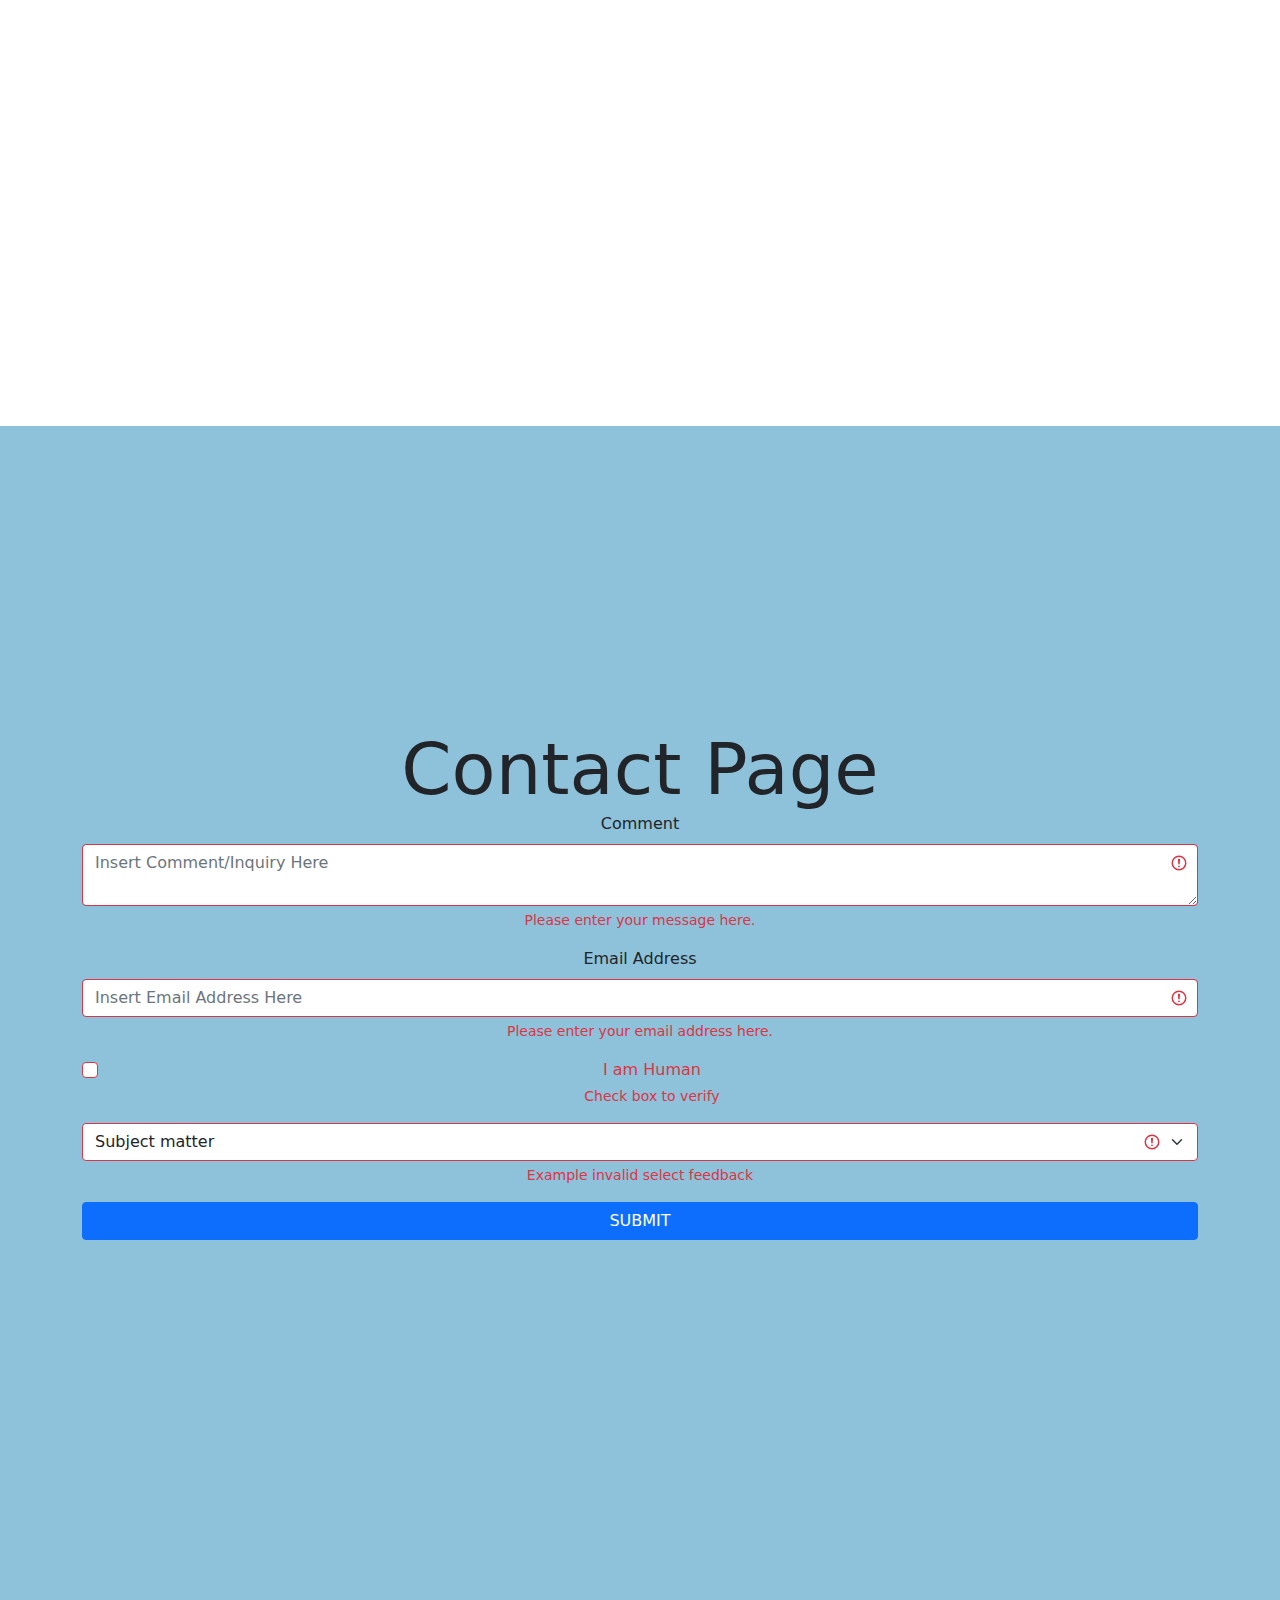
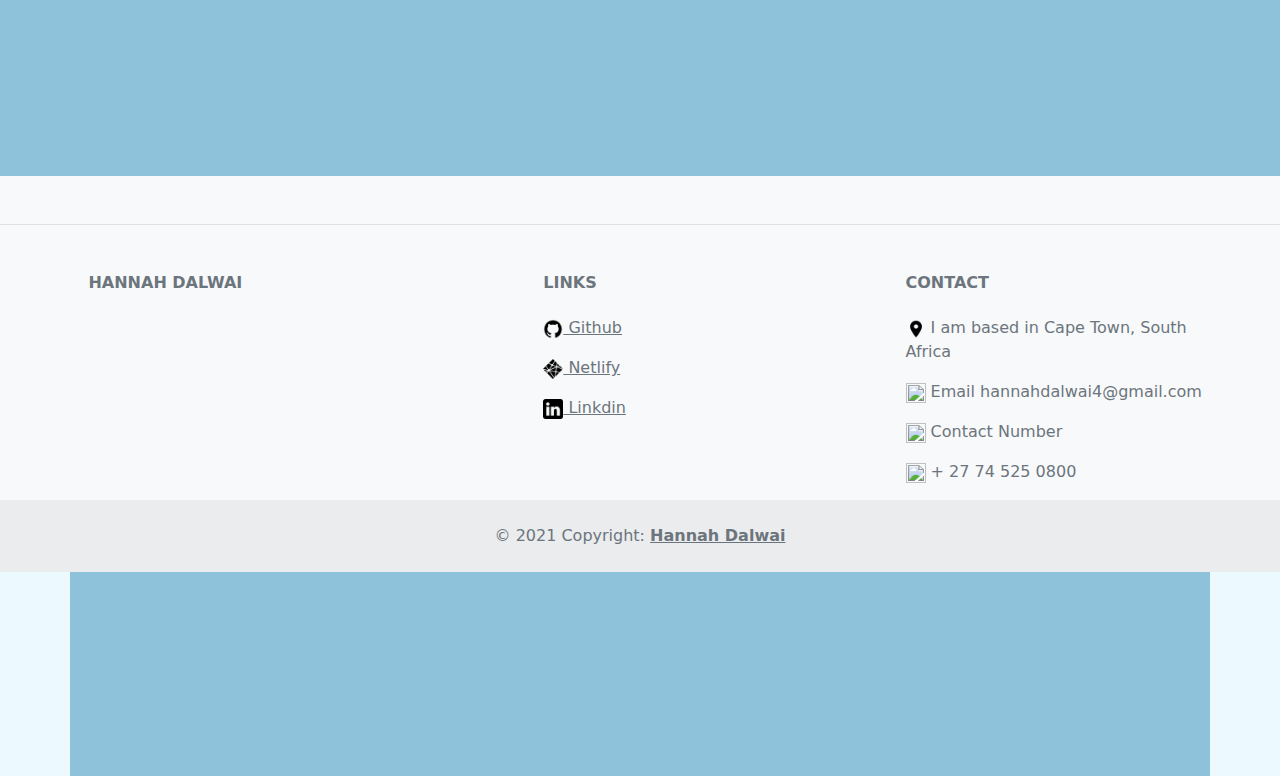
==== commit 343b7611: "port" ====
--- a/index.html
+++ b/index.html
@@ -106,13 +106,16 @@
             <!-- The slideshow/carousel -->
             <div class="carousel-inner">
               <div class="carousel-item active">
-                <img src="images/fall-g93027d2b4_1920-min.jpg" alt="Los Angeles" class="d-block w-100">
+                <p><a href="https://inspiring-mirzakhani-8eea58.netlify.app/"target="_blank" class="text-reset"><img src="images/netlifyicon.png" alt=""style="height: 20px;" >   View in Netlify</a></p> <p><a href="https://github.com/HannahDalwai/bootstrap-online-store" target="_blank" class="text-reset"><img src="images/211904_social_github_icon.png" alt="" style="height: 20px;"> </i>View in Github</a></p>
+                <img src="images/projectstore-min.png" alt="Los Angeles" class="d-block w-100">
               </div>
               <div class="carousel-item">
-                <img src="images/project1.png" alt="Chicago" class="d-block w-100">
+                <p><a href="https://youthful-meninsky-ee483a.netlify.app/"target="_blank" class="text-reset"><img src="images/netlifyicon.png" alt=""style="height: 20px;" >  Netlify</a></p><p><a href="https://github.com/HannahDalwai/bootstrap-online-store" target="_blank" class="text-reset"><img src="images/211904_social_github_icon.png" alt="" style="height: 20px;"> </i>View in Github</a></p>
+                <img src="images/projectweb-min.png" alt="Chicago" class="d-block w-100">
               </div>
               <div class="carousel-item">
-                <img src="images/me-min(1).jpg" alt="New York" class="d-block w-100">
+                <p><a href="https://app.netlify.com/teams/hannahdalwai/overview"target="_blank" class="text-reset"><img src="images/netlifyicon.png" alt=""style="height: 20px;" >  Netlify</a></p><p><a href="https://github.com/HannahDalwai/Box" target="_blank" class="text-reset"><img src="images/211904_social_github_icon.png" alt="" style="height: 20px;"> </i>View in Github</a></p>
+                <img src="images/projecttravel-min.png" alt="New York" class="d-block w-100">
               </div>
             </div>
             <!-- Left and right controls/icons -->
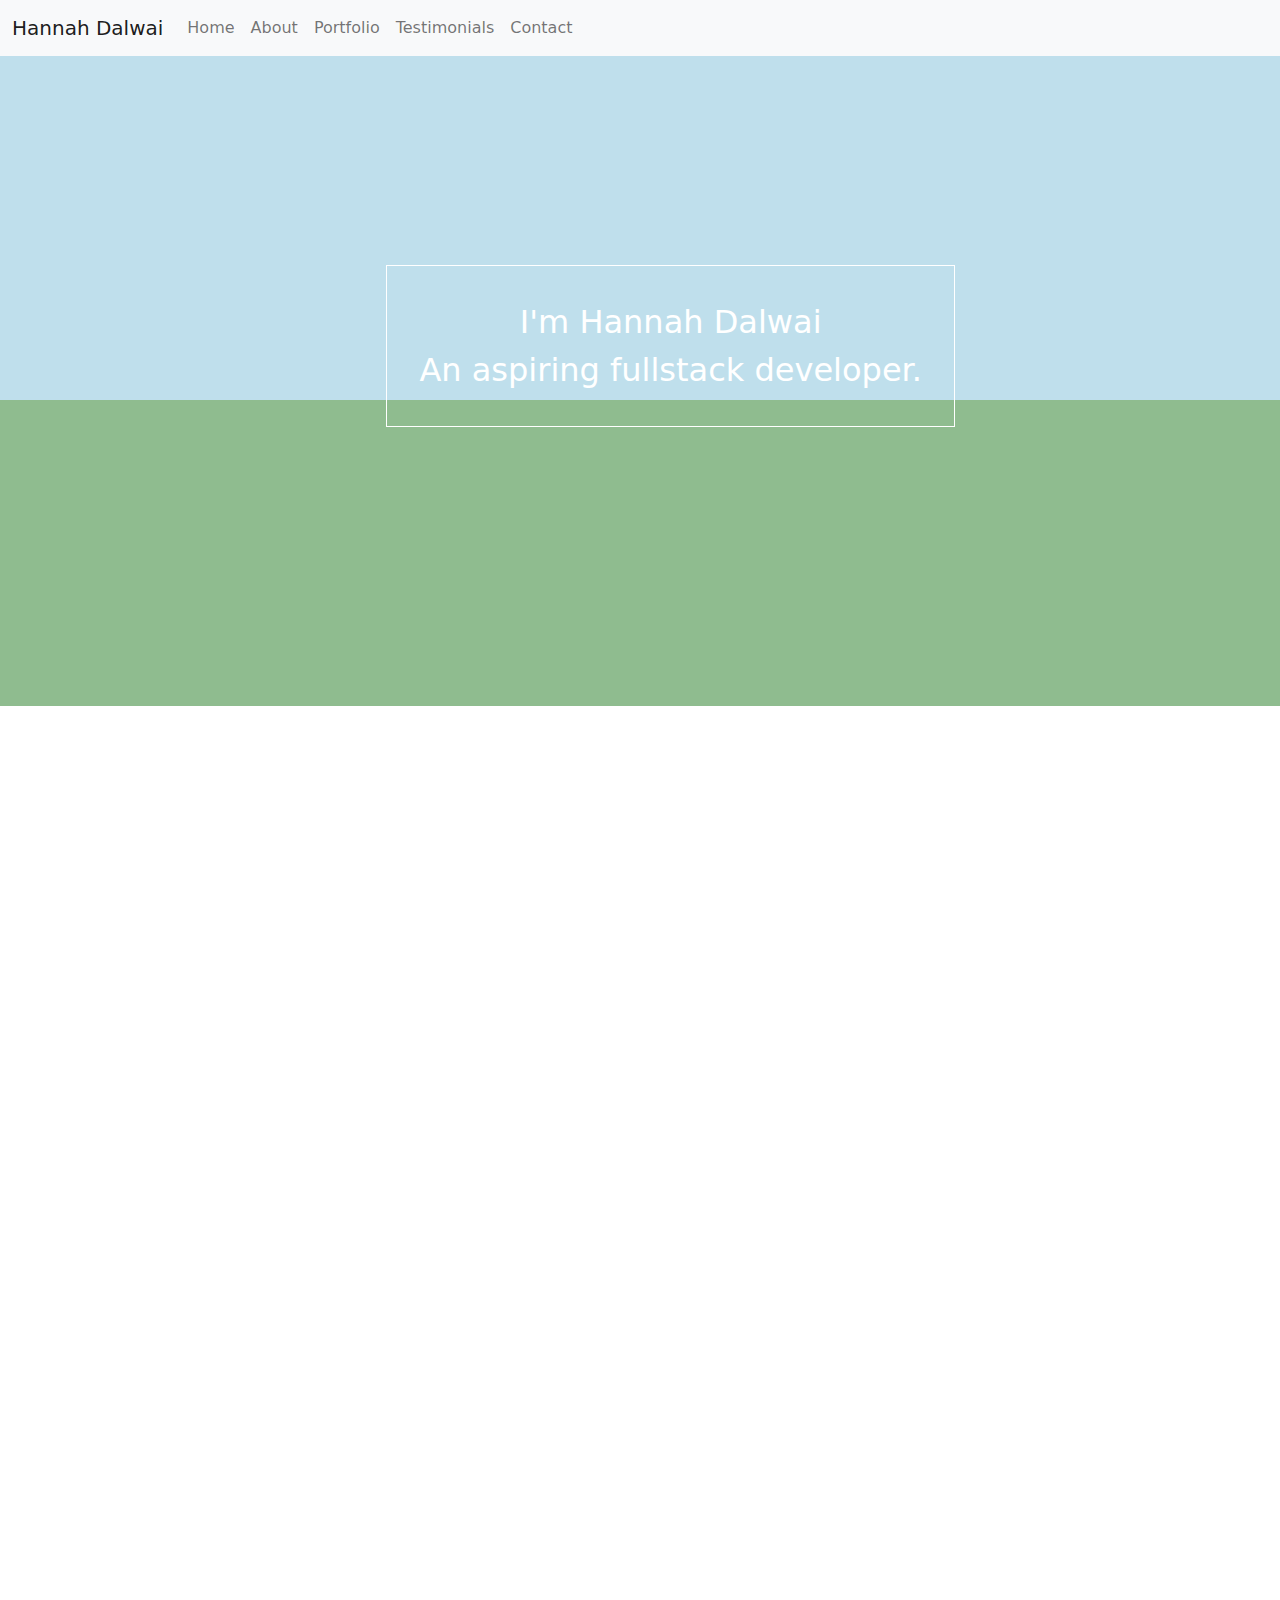
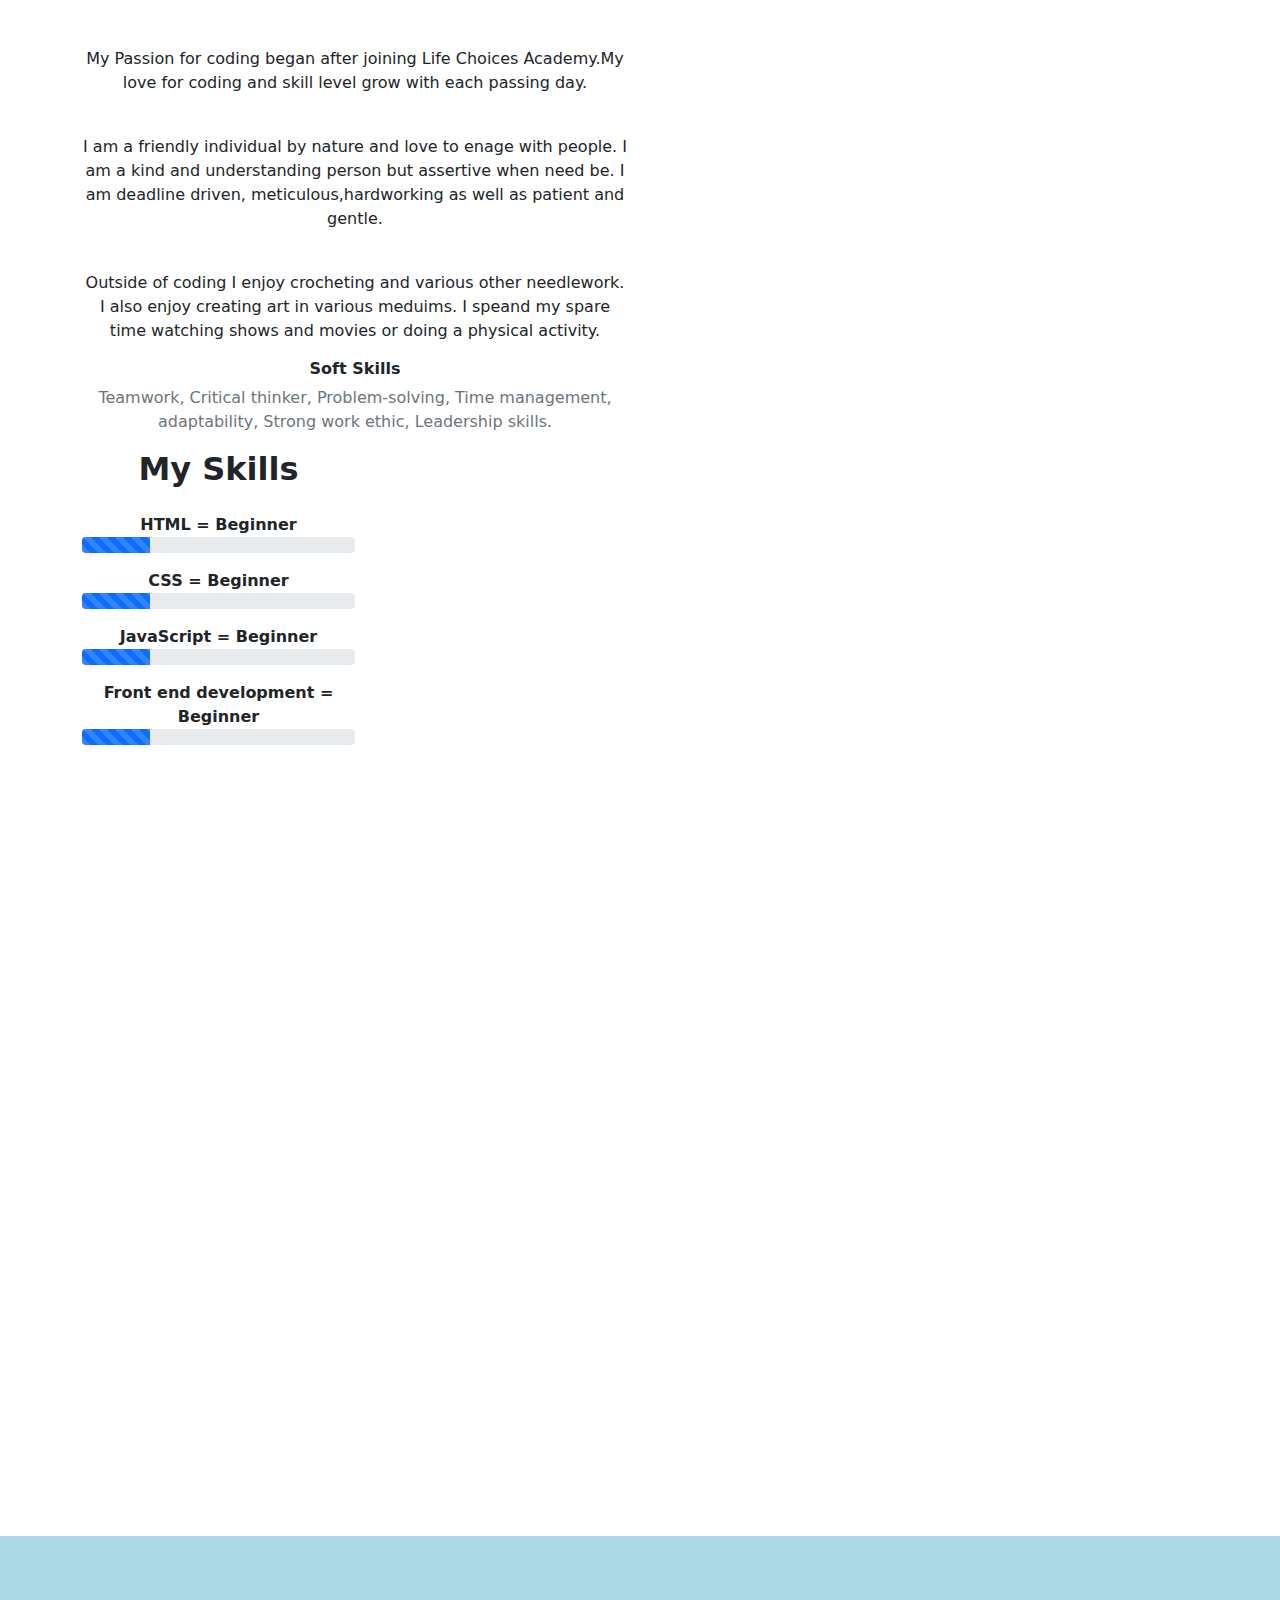
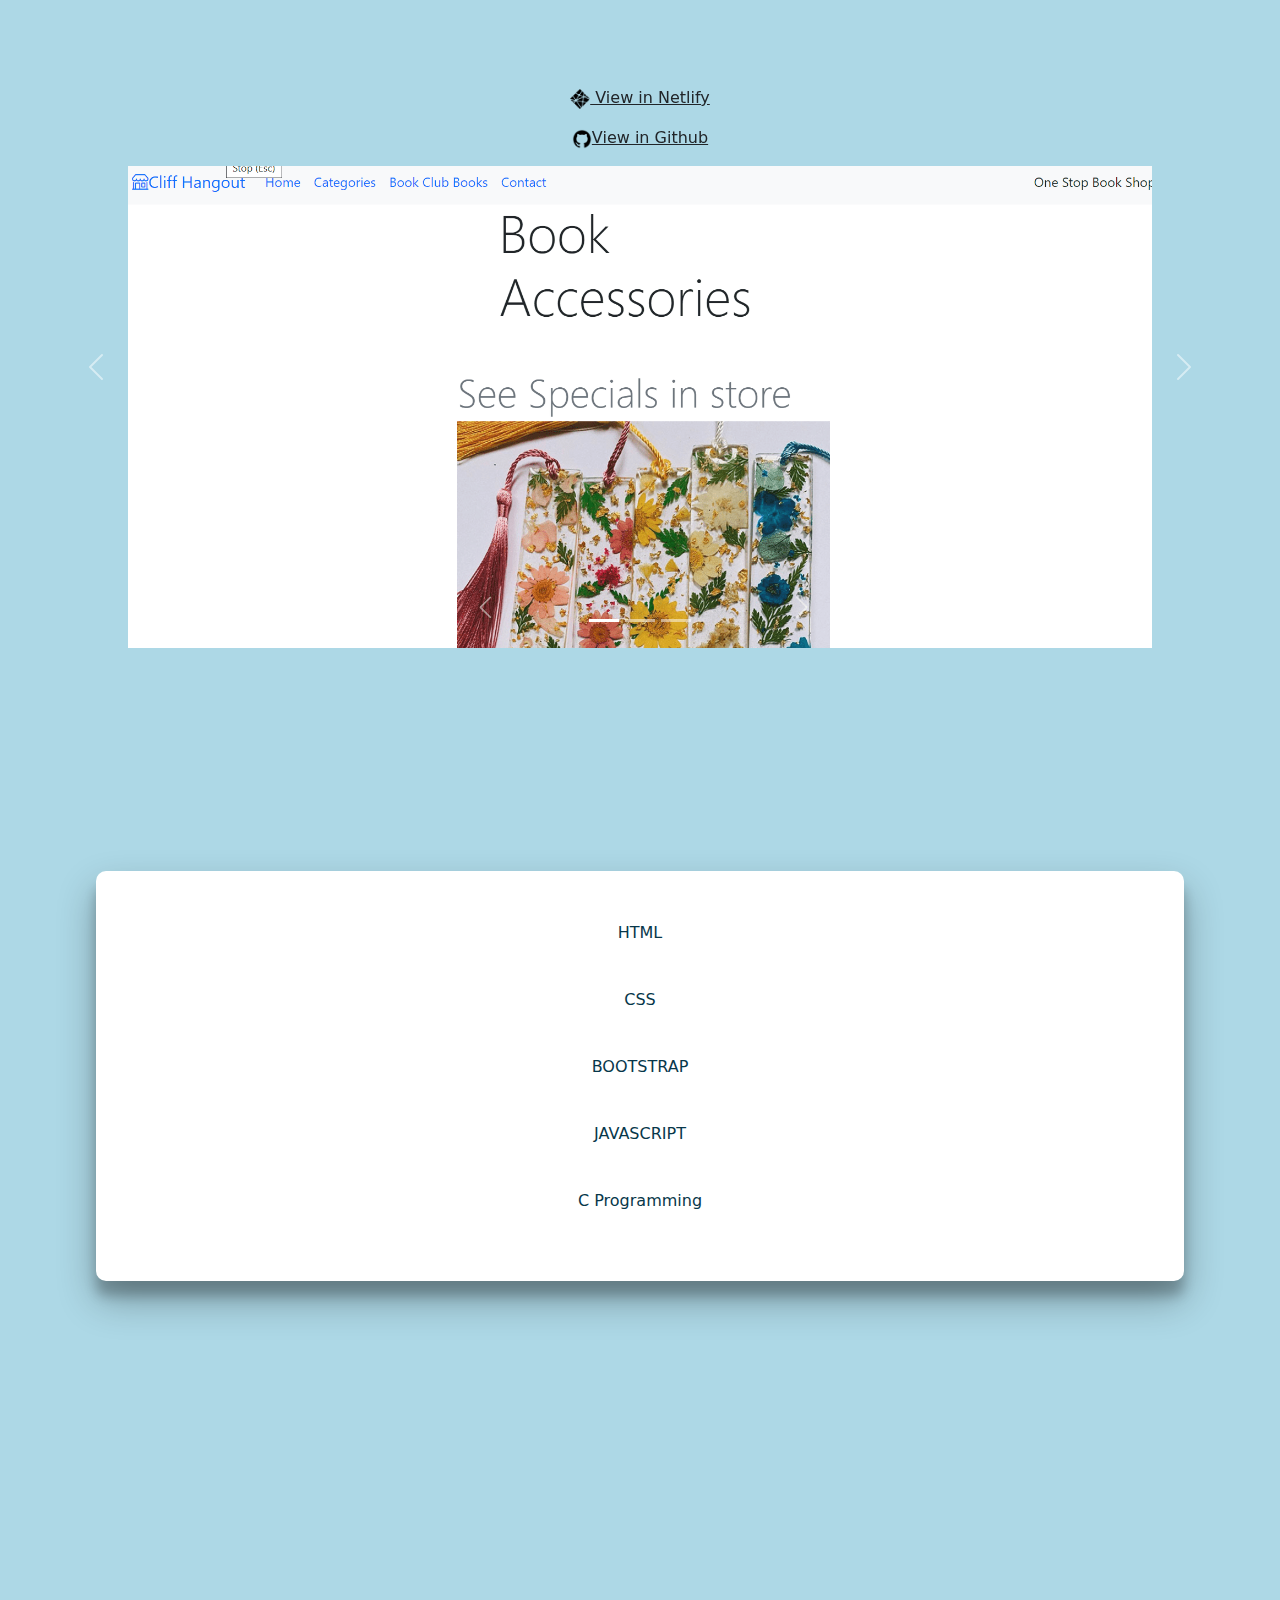
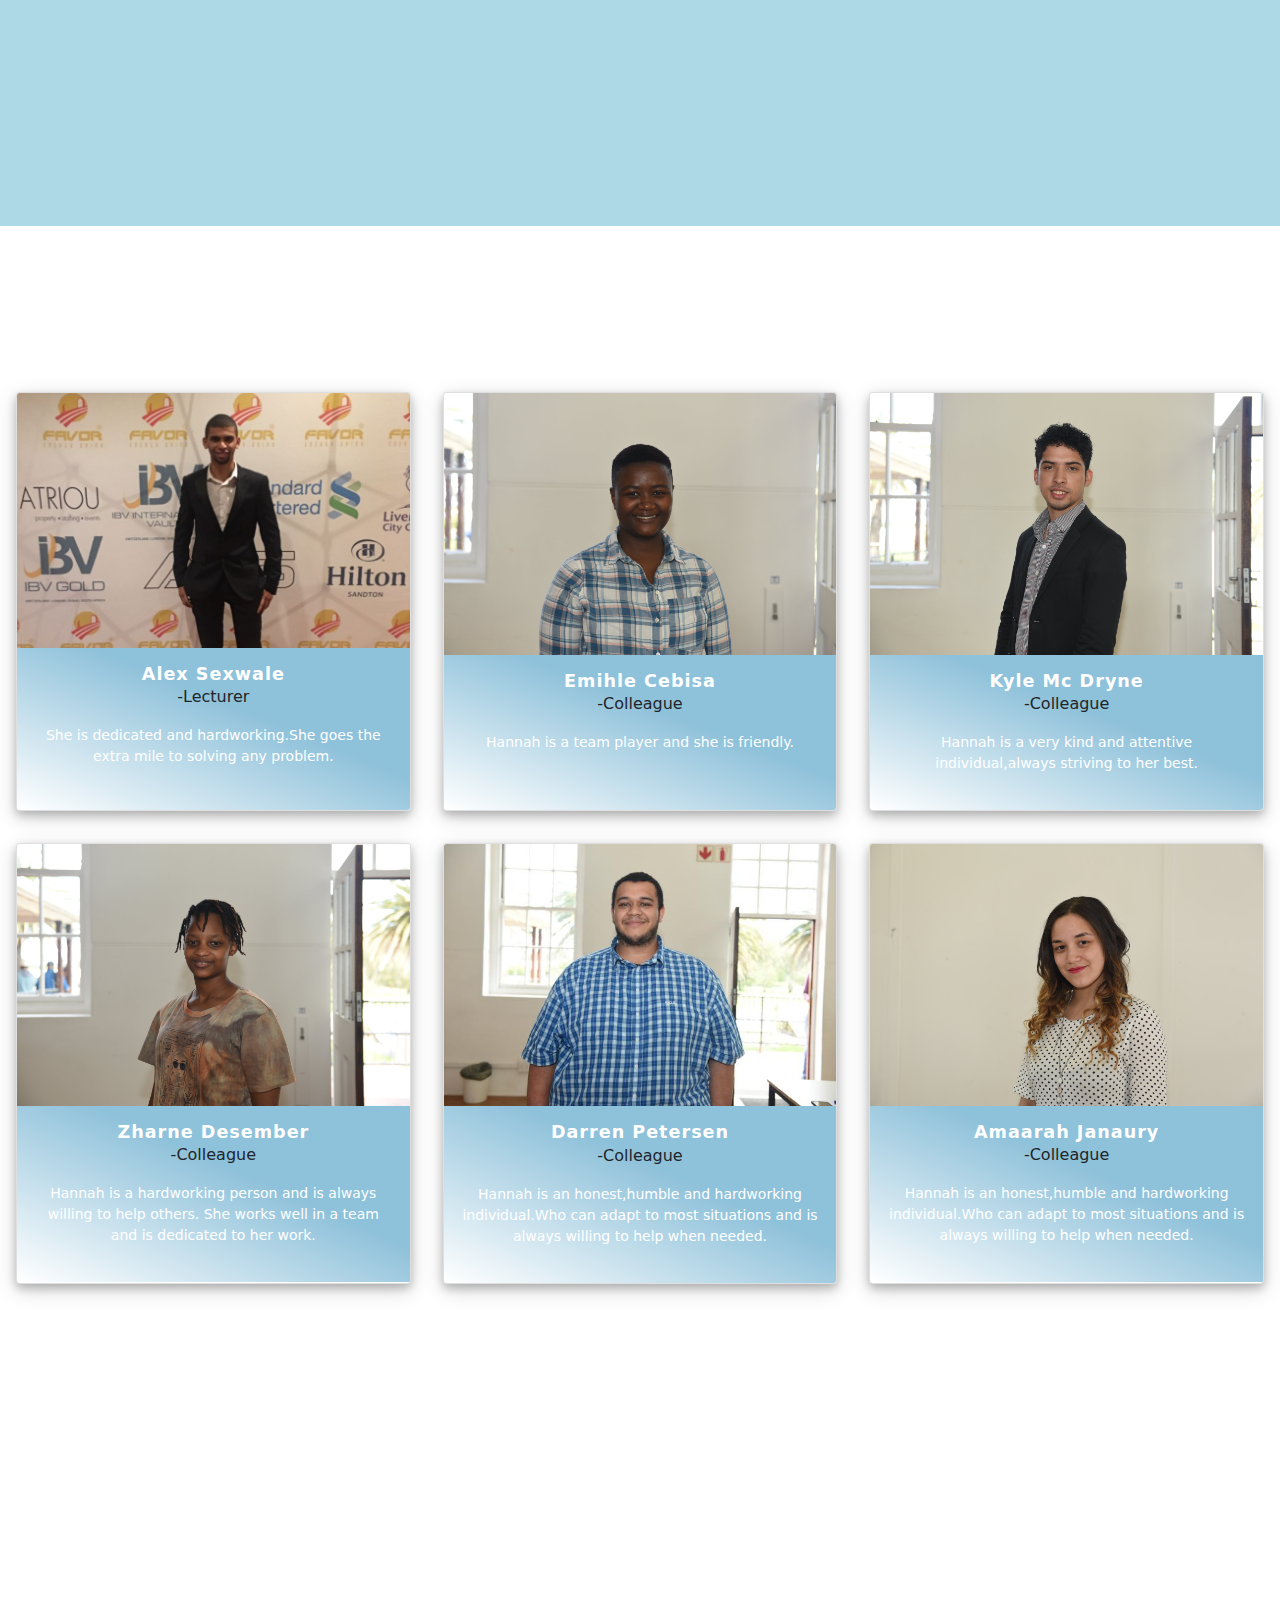
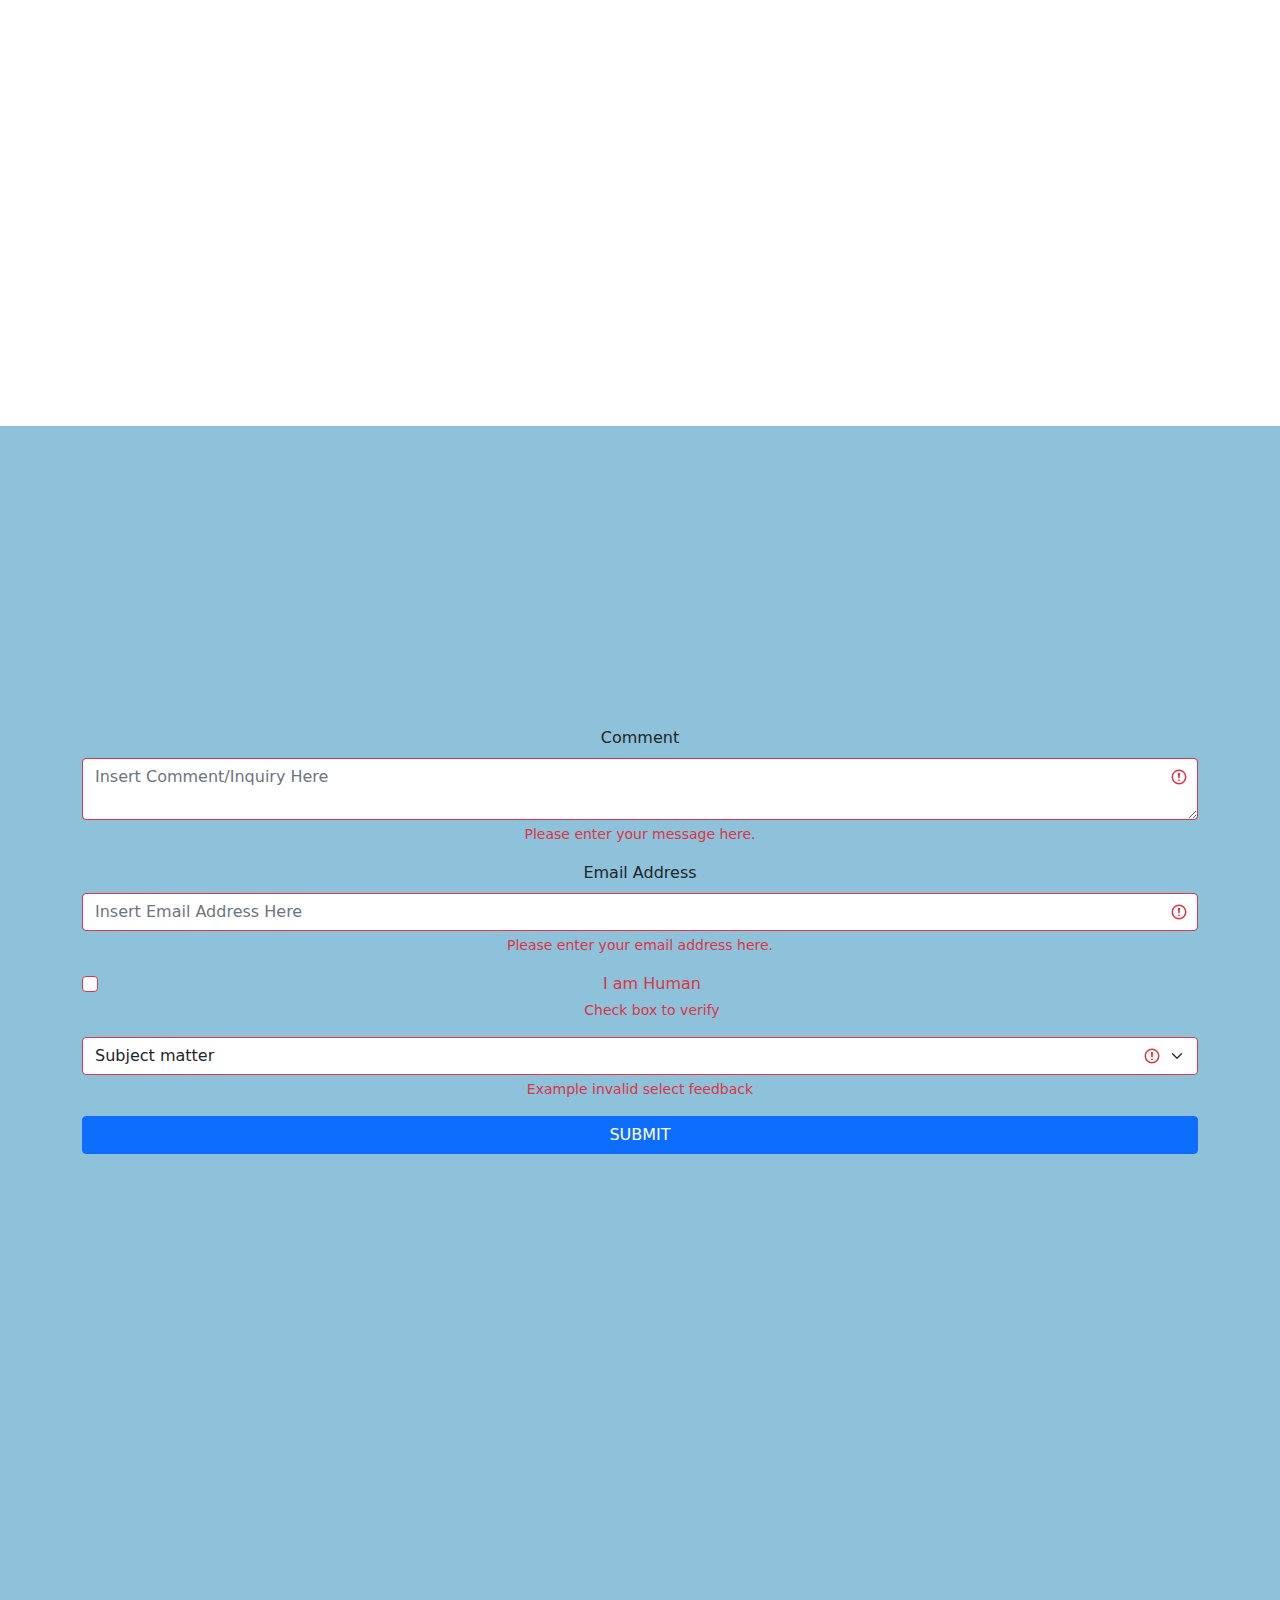
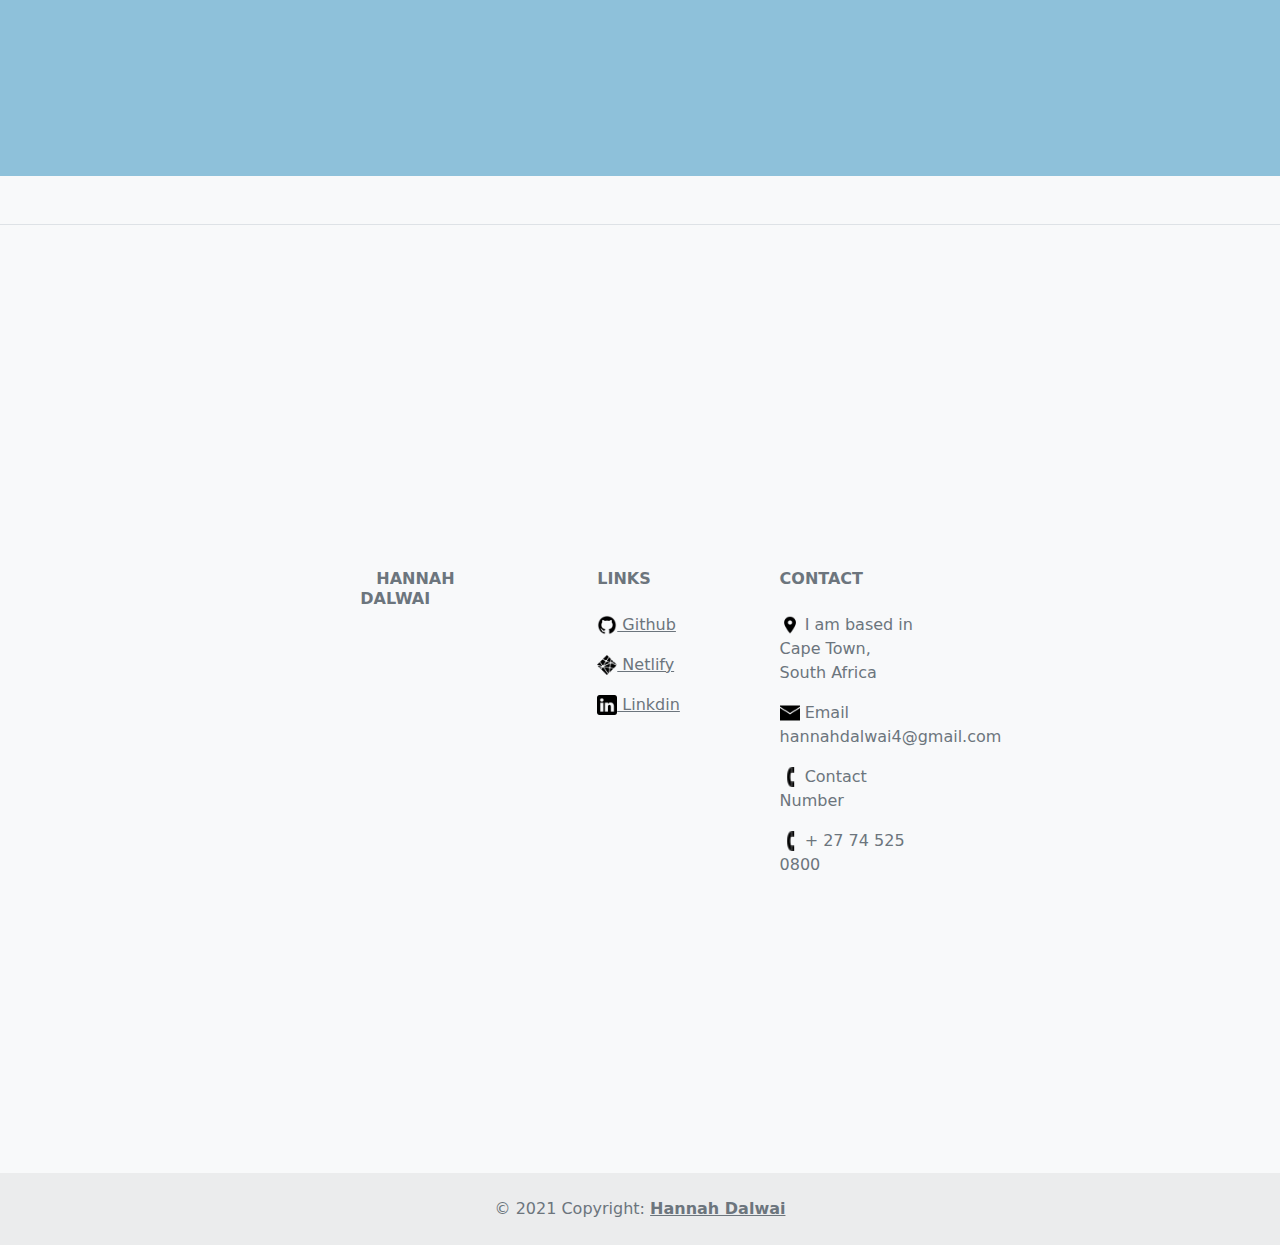
==== commit 25c99def: "idk" ====
--- a/index.html
+++ b/index.html
@@ -12,7 +12,7 @@
         <!-- navbar -->
         <nav class="navbar navbar-expand-lg navbar-light bg-light fixed-top">
         <div class="container-fluid">
-            <a class="navbar-brand" href="#"></i>Hannah Dalwai</a>
+            <a class="navbar-brand" href="#">Hannah Dalwai</a>
             <button class="navbar-toggler" type="button" data-bs-toggle="collapse" data-bs-target="#navbarNavDropdown" aria-controls="navbarNavDropdown" aria-expanded="false" aria-label="Toggle navigation">
             <span class="navbar-toggler-icon"></span>
             </button>
@@ -49,10 +49,97 @@
     <!-- about -->
     <section id="about" >
     
-    
-        <p>My Passion for coding began after joining Life Choices Academy.My love for coding and skill level grow with each passing day.</p><br><p>I am a friendly individual by nature and love to enage with people. I am a kind and understanding person but assertive when need be. I am deadline driven, meticulous,hardworking as well as patient and gentle.</p><br><p>Outside of coding I enjoy crocheting and various other needlework. I also enjoy creating art in various meduims. I speand my spare time watching shows and movies or doing a physical activity. </p>
-        </div>
-        
+        <div class="container text-center">
+            <div class="row">
+              <div class="col-lg-6 col-sm-12">
+                
+                <p class="text-muted">
+                    <p>My Passion for coding began after joining Life Choices Academy.My love for coding and skill level grow with each passing day.</p><br><p>I am a friendly individual by nature and love to enage with people. I am a kind and understanding person but assertive when need be. I am deadline driven, meticulous,hardworking as well as patient and gentle.</p><br><p>Outside of coding I enjoy crocheting and various other needlework. I also enjoy creating art in various meduims. I speand my spare time watching shows and movies or doing a physical activity. 
+            
+                </p>
+                <h6 class="fw-bold">Soft Skills</h6>
+                <p class="text-muted">
+                  Teamwork, Critical thinker, Problem-solving, Time management,
+                  adaptability, Strong work ethic, Leadership skills.
+                </p>
+                <div class="col-lg-6 col-sm-12 mb-3">
+                    <h2 class="fw-bold">My Skills</h2>
+                    <div class="bar">
+                      <label class="mt-3 fs-6 fw-bold">HTML = Beginner</label>
+                      <div class="progress">
+                        <div
+                          class="
+                            progress-bar
+                            bg-primary
+                            progress-bar-striped progress-bar-animated
+                          "
+                          role="progressbar"
+                          style="width: 25%"
+                          aria-valuenow="25"
+                          aria-valuemin="0"
+                          aria-valuemax="100"
+                        ></div>
+                      </div>
+                    </div>
+                    <div class="bar">
+                      <label class="mt-3 fs-6 fw-bold">CSS = Beginner</label>
+                      <div class="progress">
+                        <div
+                          class="
+                            progress-bar
+                            bg-primary
+                            progress-bar-striped progress-bar-animated
+                          "
+                          role="progressbar"
+                          style="width: 25%"
+                          aria-valuenow="25"
+                          aria-valuemin="0"
+                          aria-valuemax="100"
+                        ></div>
+                      </div>
+                    </div>
+                    <div class="bar">
+                      <label class="mt-3 fs-6 fw-bold">JavaScript = Beginner</label>
+                      <div class="progress">
+                        <div
+                          class="
+                            progress-bar
+                            bg-primary
+                            progress-bar-striped progress-bar-animated
+                          "
+                          role="progressbar"
+                          style="width: 25%"
+                          aria-valuenow="25"
+                          aria-valuemin="0"
+                          aria-valuemax="100"
+                        ></div>
+                      </div>
+                    </div>
+                    <div class="bar">
+                      <label class="mt-3 fs-6 fw-bold"
+                        >Front end development = Beginner</label
+                      >
+                      <div class="progress">
+                        <div
+                          class="
+                            progress-bar
+                            bg-primary
+                            progress-bar-striped progress-bar-animated
+                          "
+                          role="progressbar"
+                          style="width: 25%"
+                          aria-valuenow="25"
+                          aria-valuemin="0"
+                          aria-valuemax="100"
+                        ></div>
+                      </div>
+                    </div>
+                  </div>
+                </div>
+              </div>
+           
+            </div>
+
 <!-- skills -->
         <div class="skills">
             <div class="skills-bar">
@@ -91,7 +178,6 @@
             </div>
           </div>
 <!-- timeline -->
-
 
     </section>
     <!-- portfolio -->
@@ -106,15 +192,15 @@
             <!-- The slideshow/carousel -->
             <div class="carousel-inner">
               <div class="carousel-item active">
-                <p><a href="https://inspiring-mirzakhani-8eea58.netlify.app/"target="_blank" class="text-reset"><img src="images/netlifyicon.png" alt=""style="height: 20px;" >   View in Netlify</a></p> <p><a href="https://github.com/HannahDalwai/bootstrap-online-store" target="_blank" class="text-reset"><img src="images/211904_social_github_icon.png" alt="" style="height: 20px;"> </i>View in Github</a></p>
+                <p><a href="https://inspiring-mirzakhani-8eea58.netlify.app/"target="_blank" class="text-reset"><img src="images/netlifyicon.png" alt=""style="height: 20px;" >   View in Netlify</a></p> <p><a href="https://github.com/HannahDalwai/bootstrap-online-store" target="_blank" class="text-reset"><img src="images/211904_social_github_icon.png" alt="" style="height: 20px;">View in Github</a></p>
                 <img src="images/projectstore-min.png" alt="Los Angeles" class="d-block w-100">
               </div>
               <div class="carousel-item">
-                <p><a href="https://youthful-meninsky-ee483a.netlify.app/"target="_blank" class="text-reset"><img src="images/netlifyicon.png" alt=""style="height: 20px;" >  Netlify</a></p><p><a href="https://github.com/HannahDalwai/bootstrap-online-store" target="_blank" class="text-reset"><img src="images/211904_social_github_icon.png" alt="" style="height: 20px;"> </i>View in Github</a></p>
+                <p><a href="https://youthful-meninsky-ee483a.netlify.app/"target="_blank" class="text-reset"><img src="images/netlifyicon.png" alt=""style="height: 20px;" >  Netlify</a></p><p><a href="https://github.com/HannahDalwai/bootstrap-online-store" target="_blank" class="text-reset"><img src="images/211904_social_github_icon.png" alt="" style="height: 20px;">View in Github</a></p>
                 <img src="images/projectweb-min.png" alt="Chicago" class="d-block w-100">
               </div>
               <div class="carousel-item">
-                <p><a href="https://app.netlify.com/teams/hannahdalwai/overview"target="_blank" class="text-reset"><img src="images/netlifyicon.png" alt=""style="height: 20px;" >  Netlify</a></p><p><a href="https://github.com/HannahDalwai/Box" target="_blank" class="text-reset"><img src="images/211904_social_github_icon.png" alt="" style="height: 20px;"> </i>View in Github</a></p>
+                <p><a href="https://app.netlify.com/teams/hannahdalwai/overview"target="_blank" class="text-reset"><img src="images/netlifyicon.png" alt=""style="height: 20px;" >  Netlify</a></p><p><a href="https://github.com/HannahDalwai/Box" target="_blank" class="text-reset"><img src="images/211904_social_github_icon.png" alt="" style="height: 20px;">View in Github</a></p>
                 <img src="images/projecttravel-min.png" alt="New York" class="d-block w-100">
               </div>
             </div>
@@ -131,7 +217,6 @@
     </section>
     <!-- testimonials -->
     <section id="testimonials" >
-            <h1>Responsive Card Grid Layout</h1>
             <ul class="cards">
               <li class="cards_item">
                 <div class="card">
@@ -150,7 +235,6 @@
                     <h2 class="card_title">Emihle Cebisa</h2>
                     <p>-Colleague</p>
                     <p class="card_text">Hannah is a team player and she is friendly.</p>
-                    
                   </div>
                 </div>
               </li>
@@ -161,7 +245,6 @@
                     <h2 class="card_title">Kyle Mc Dryne</h2>
                     <p>-Colleague</p>
                     <p class="card_text">Hannah is a very kind and attentive individual,always striving to her best.</p>
-                    
                   </div>
                 </div>
               </li>
@@ -196,14 +279,12 @@
                 </div>
               </li>
             </ul>
-          </div>
-          
+        <!-- </div> -->
     </section>
     <!-- contact -->
     <section id="contact" >
         <div id="contact" class="container-lg">
             <div class="row justify-content-center align-items-center">
-              <div class="display-2">Contact Page </div>
                 <form class="was-validated" method="post"action="https://formspree.io/f/xqkwonnz">
                 <div class="mb-3">
                   <label for="validationTextarea" class="form-label">Comment</label>
@@ -214,7 +295,7 @@
                 </div>
                 <div class="mb-3">
                   <label for="validationTextarea" class="form-label">Email Address</label>
-                  <input name="email" class="form-control is-invalid" id="validationTextarea" placeholder="Insert Email Address Here" required></input>
+                  <input name="email" class="form-control is-invalid" id="validationTextarea" placeholder="Insert Email Address Here" required>
                   <div class="invalid-feedback">
                     Please enter your email address here.
                   </div>
@@ -237,7 +318,6 @@
                 <div class="mb-3">
                   <button class="btn btn-primary" type="submit">Submit</button>
                   <div>
-                  
                 </div>
               </form>
             </div>
@@ -313,8 +393,6 @@
     <!-- Copyright -->
   </footer>
   <!-- Footer -->
-<!-- text -->
-
 <script src="bootstrap.bundle.min.js"></script>
 </body>
 </html>--- a/css/style.css
+++ b/css/style.css
@@ -79,8 +79,8 @@
 
   /* carosol */
   #demo{
-    padding-right:5%;
-    padding-left: 5%;
+    padding-right:10%;
+    padding-left: 10%;
   }
   /* new carosal */
   @import url('https://fonts.googleapis.com/css?family=Quicksand:400,700');
@@ -352,3 +352,56 @@
     }
 }      
 /* text */
+.title-word {
+  animation: color-animation 4s linear infinite;
+}
+
+.title-word-1 {
+  --color-1: #DF8453;
+  --color-2: #cecbd6;
+  --color-3: #E4A9A8;
+}
+
+.title-word-2 {
+  --color-1: #DBAD4A;
+  --color-2: #ACCFCB;
+  --color-3: #17494D;
+}
+
+.title-word-3 {
+  --color-1: #ACCFCB;
+  --color-2: #E4A9A8;
+  --color-3: #ACCFCB;
+}
+
+.title-word-4 {
+  --color-1: #cecbd6;
+  --color-2: #DF8453;
+  --color-3: #E4A9A8;
+}
+
+@keyframes color-animation {
+  0%    {color: var(--color-1)}
+  32%   {color: var(--color-1)}
+  33%   {color: var(--color-2)}
+  65%   {color: var(--color-2)}
+  66%   {color: var(--color-3)}
+  99%   {color: var(--color-3)}
+  100%  {color: var(--color-1)}
+}
+
+/* Here are just some visual styles. 🖌 */
+
+.container {
+  display: grid;
+  place-items: center;  
+  float:initial;
+  height: 100%
+}
+
+.title {
+  font-family: "Montserrat", sans-serif;
+  font-weight: 300%;
+  font-size: 200%;
+  text-transform: uppercase;
+}
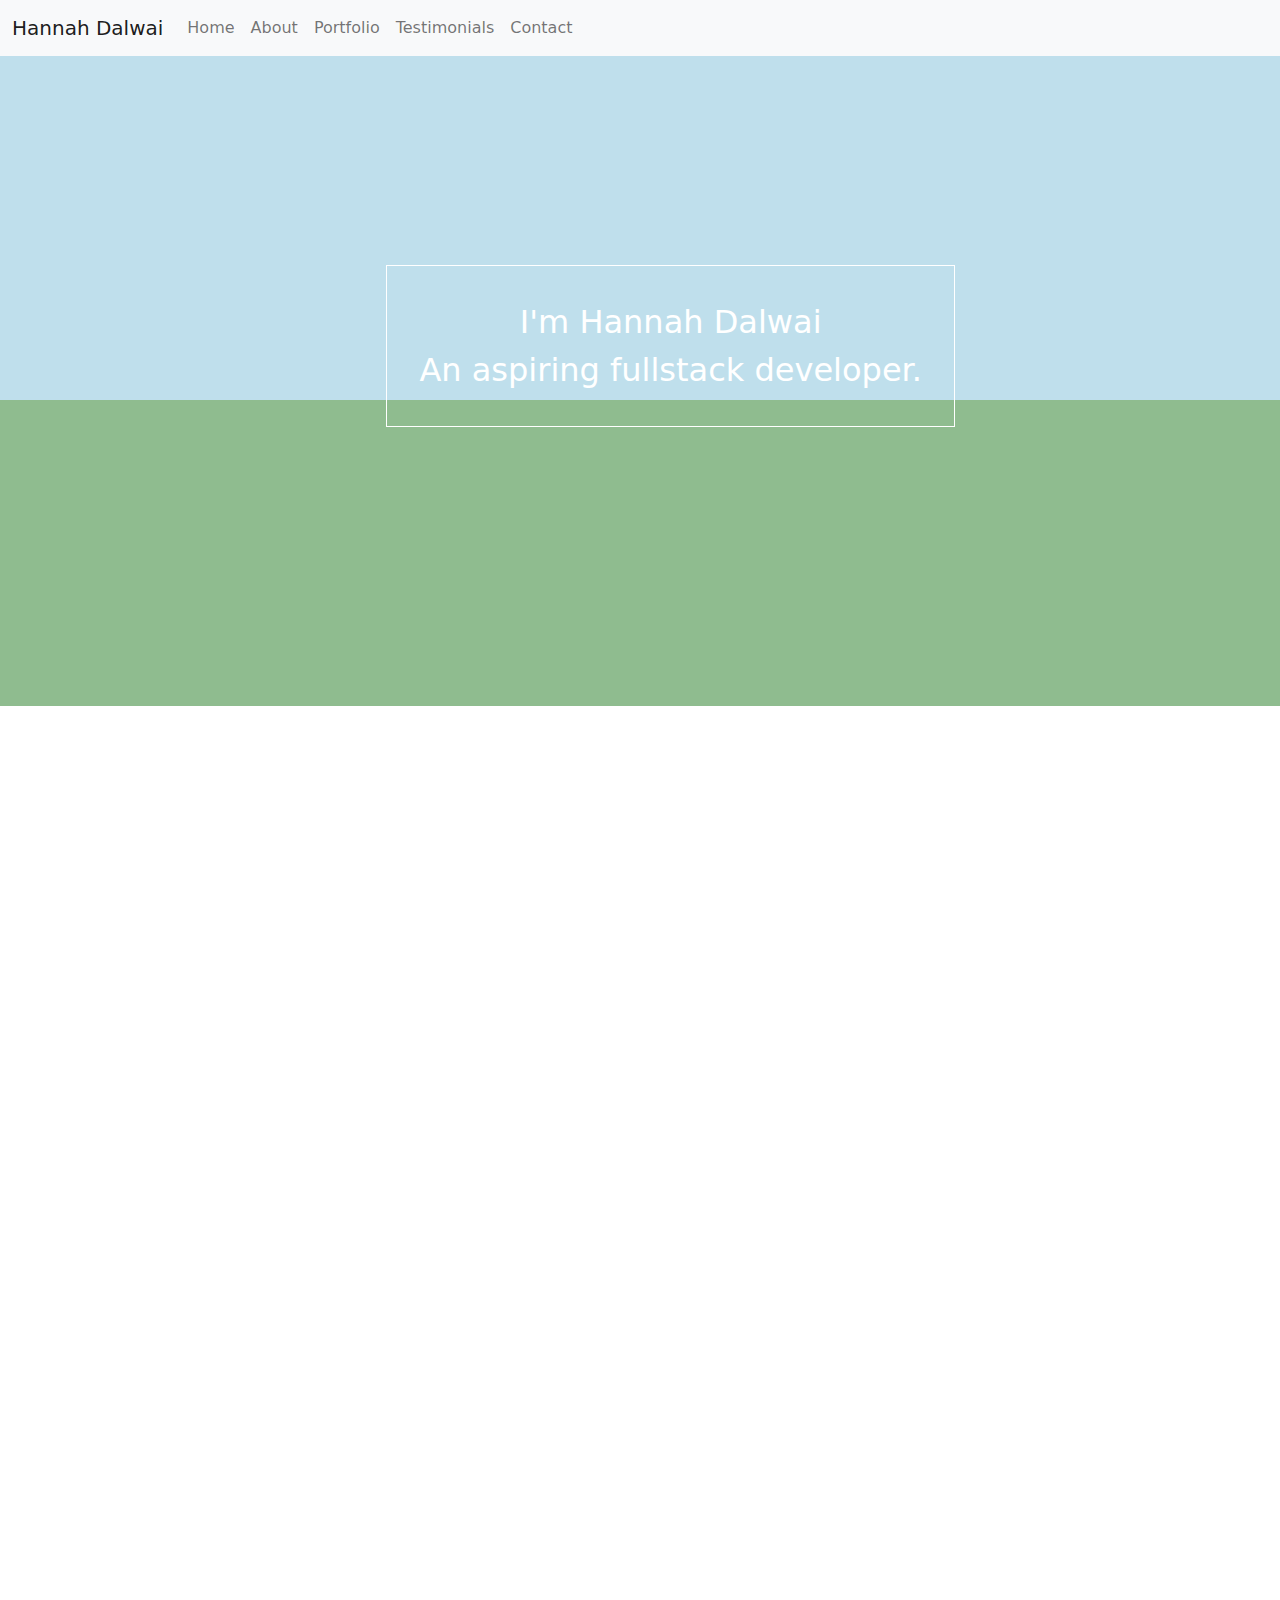
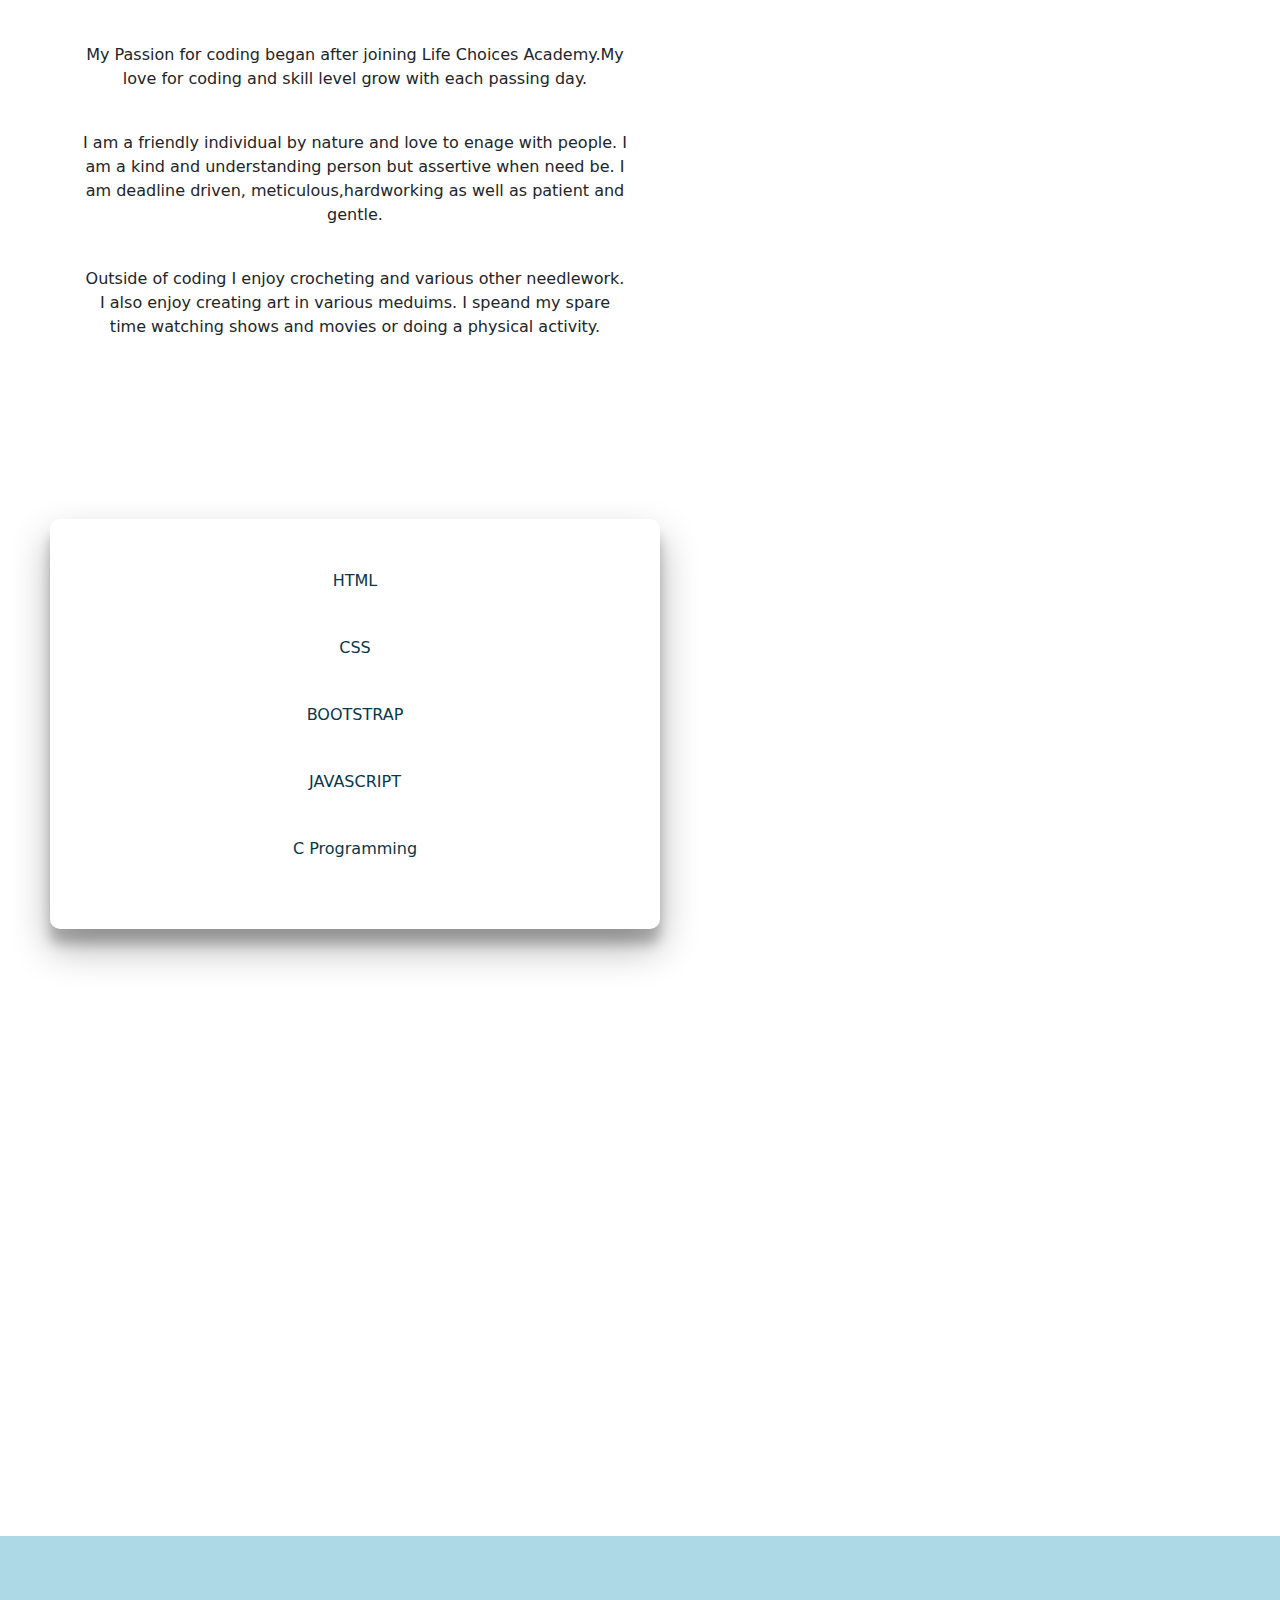
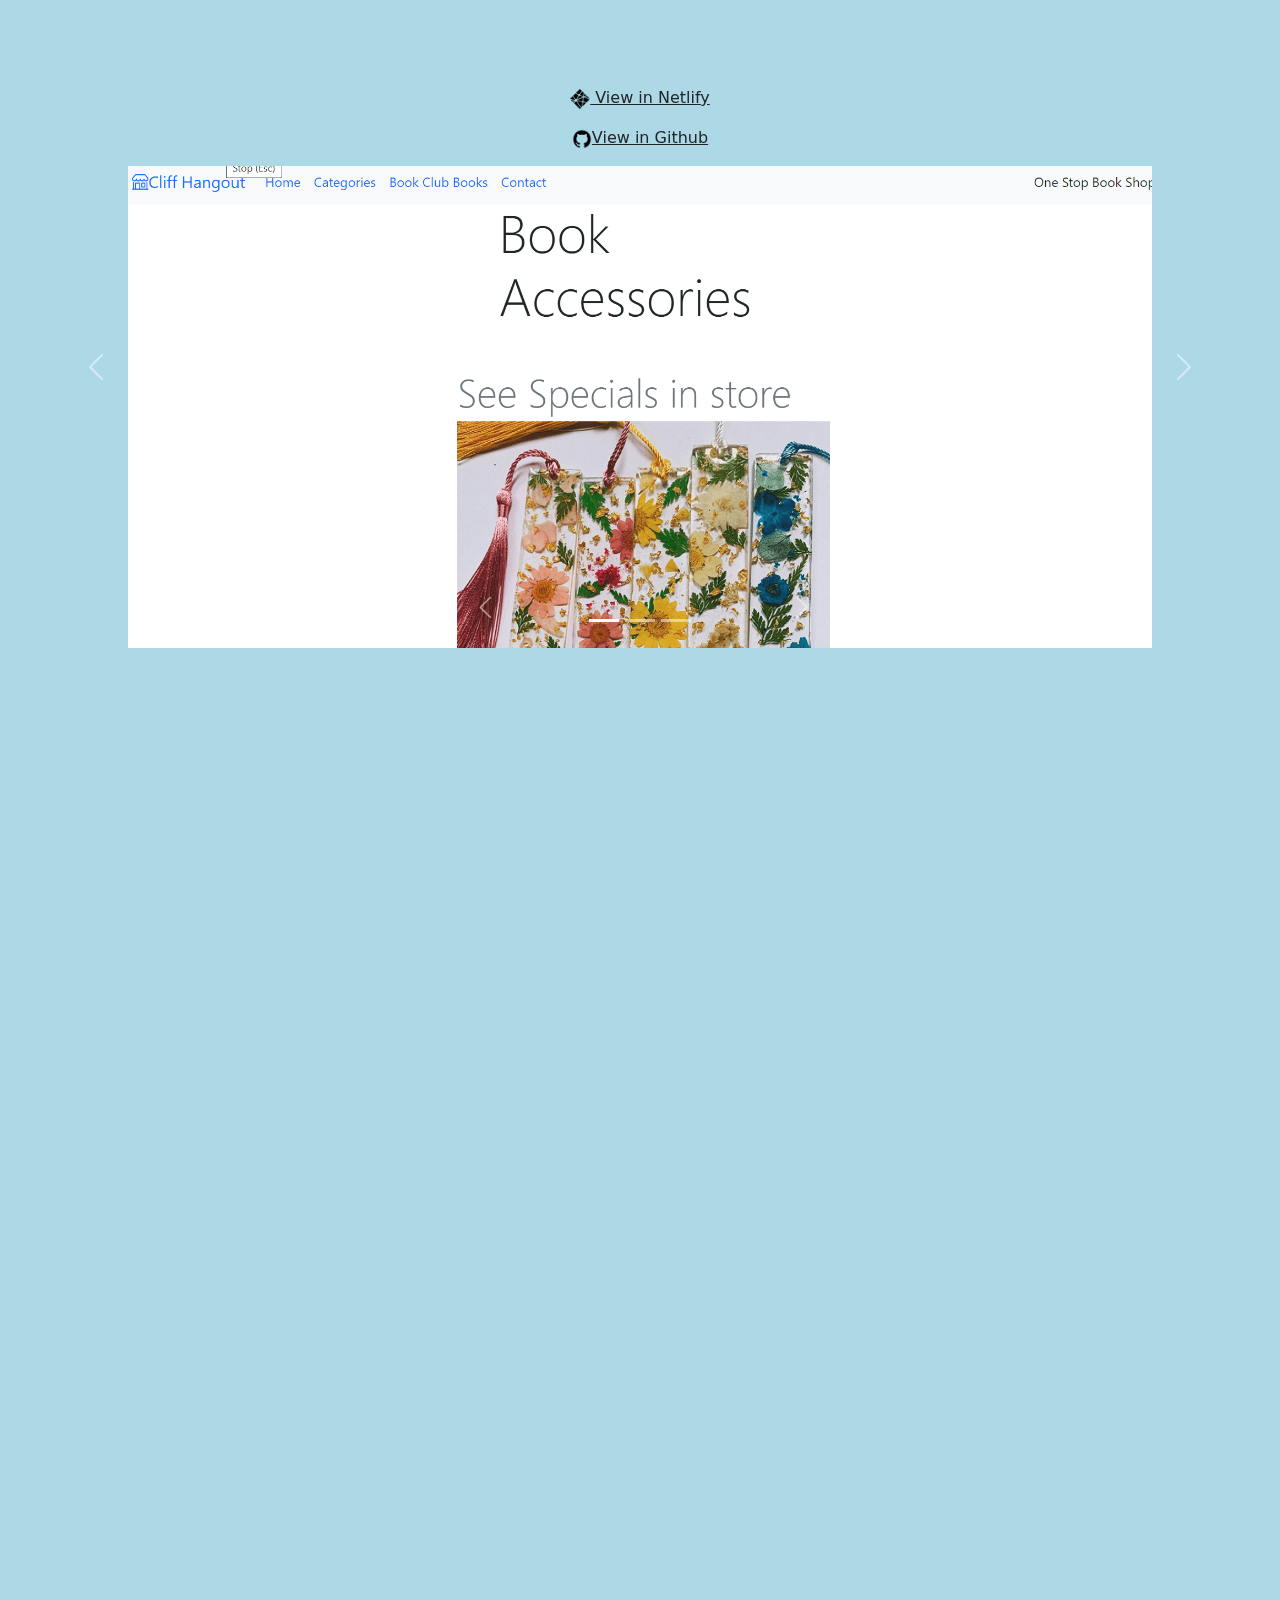
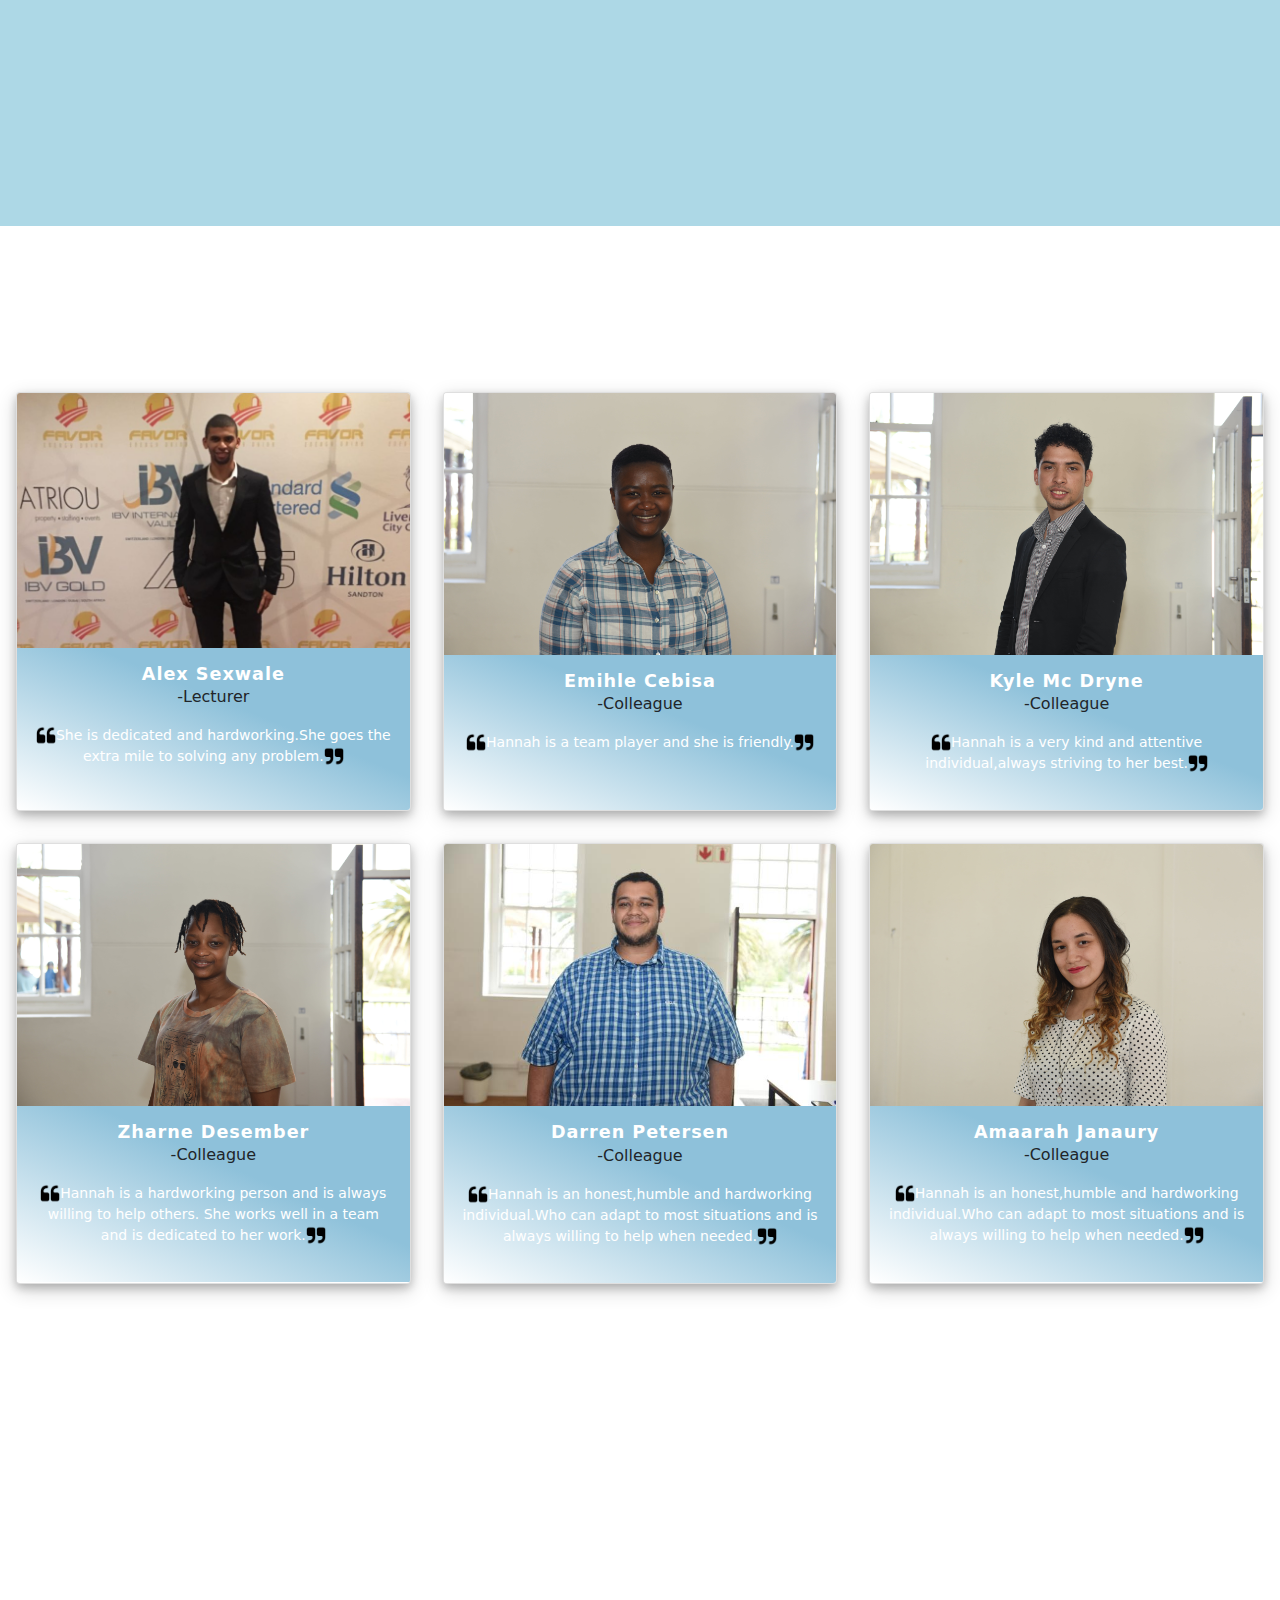
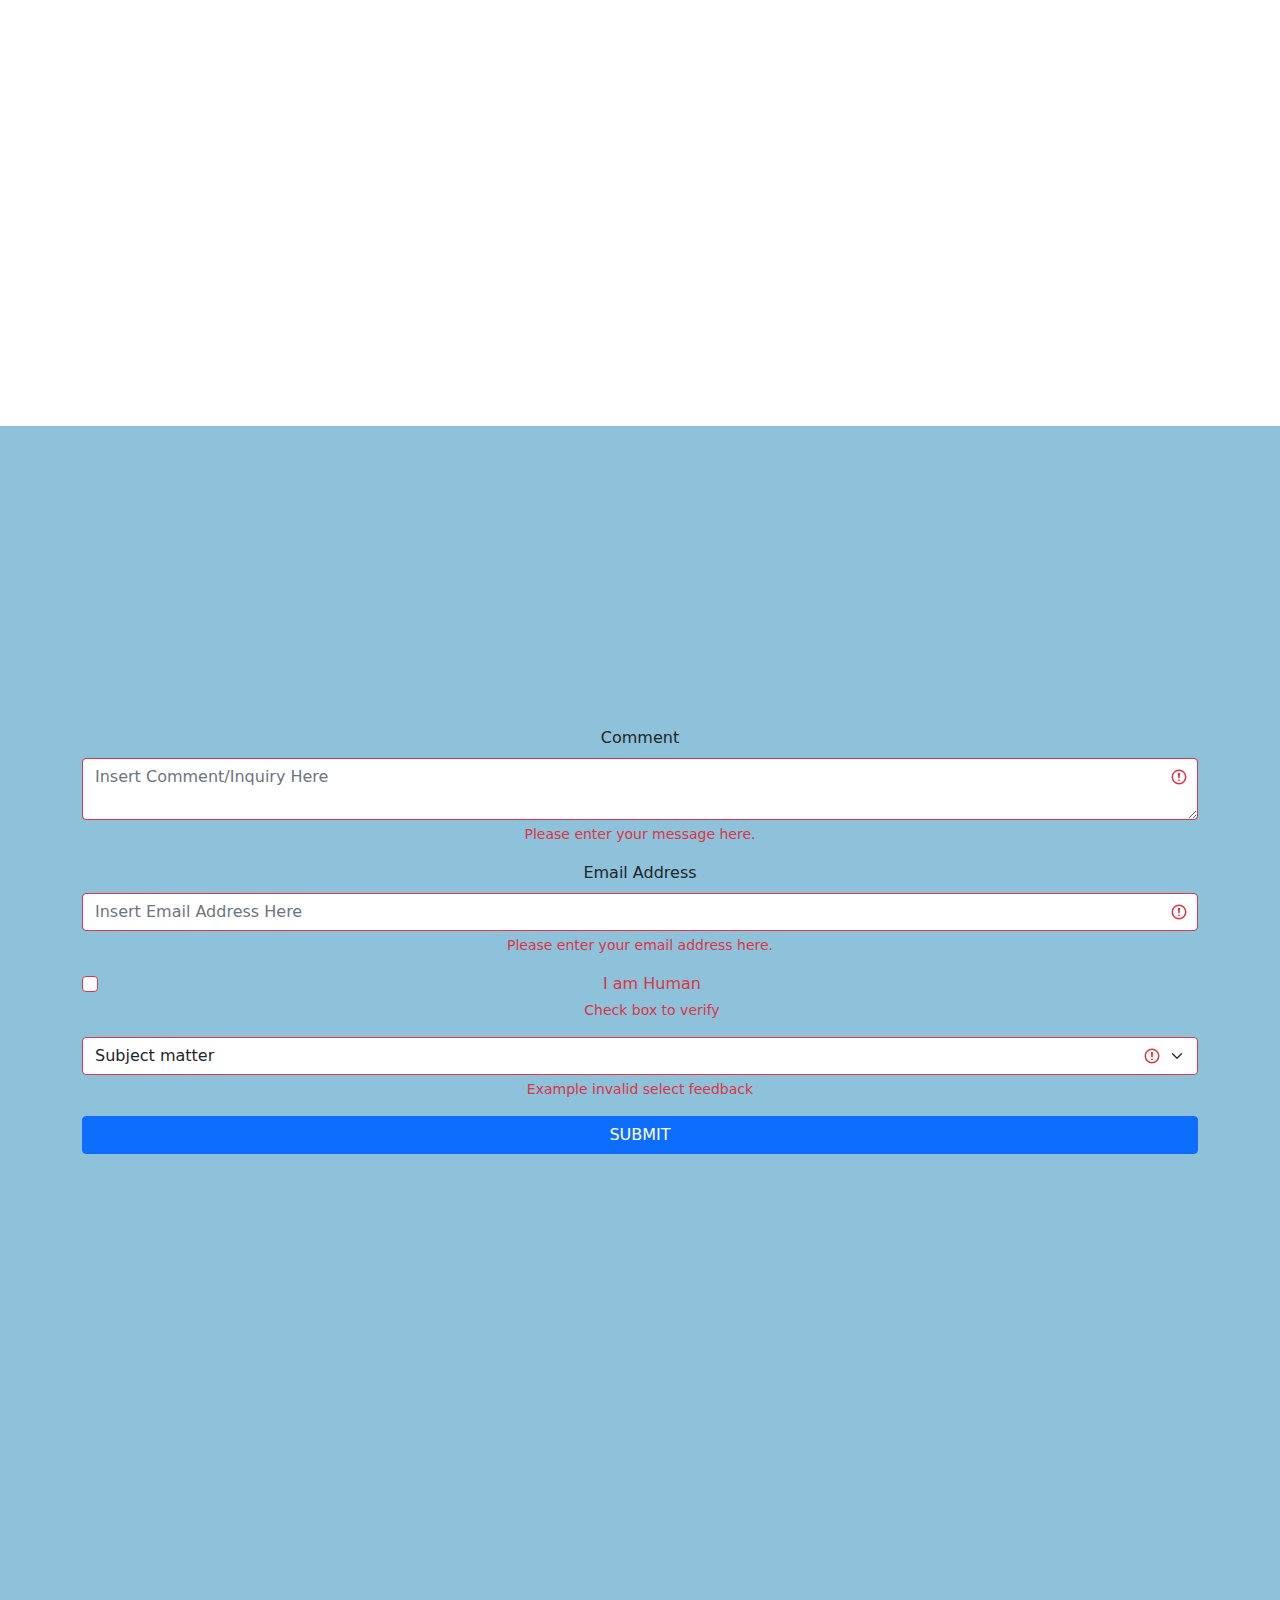
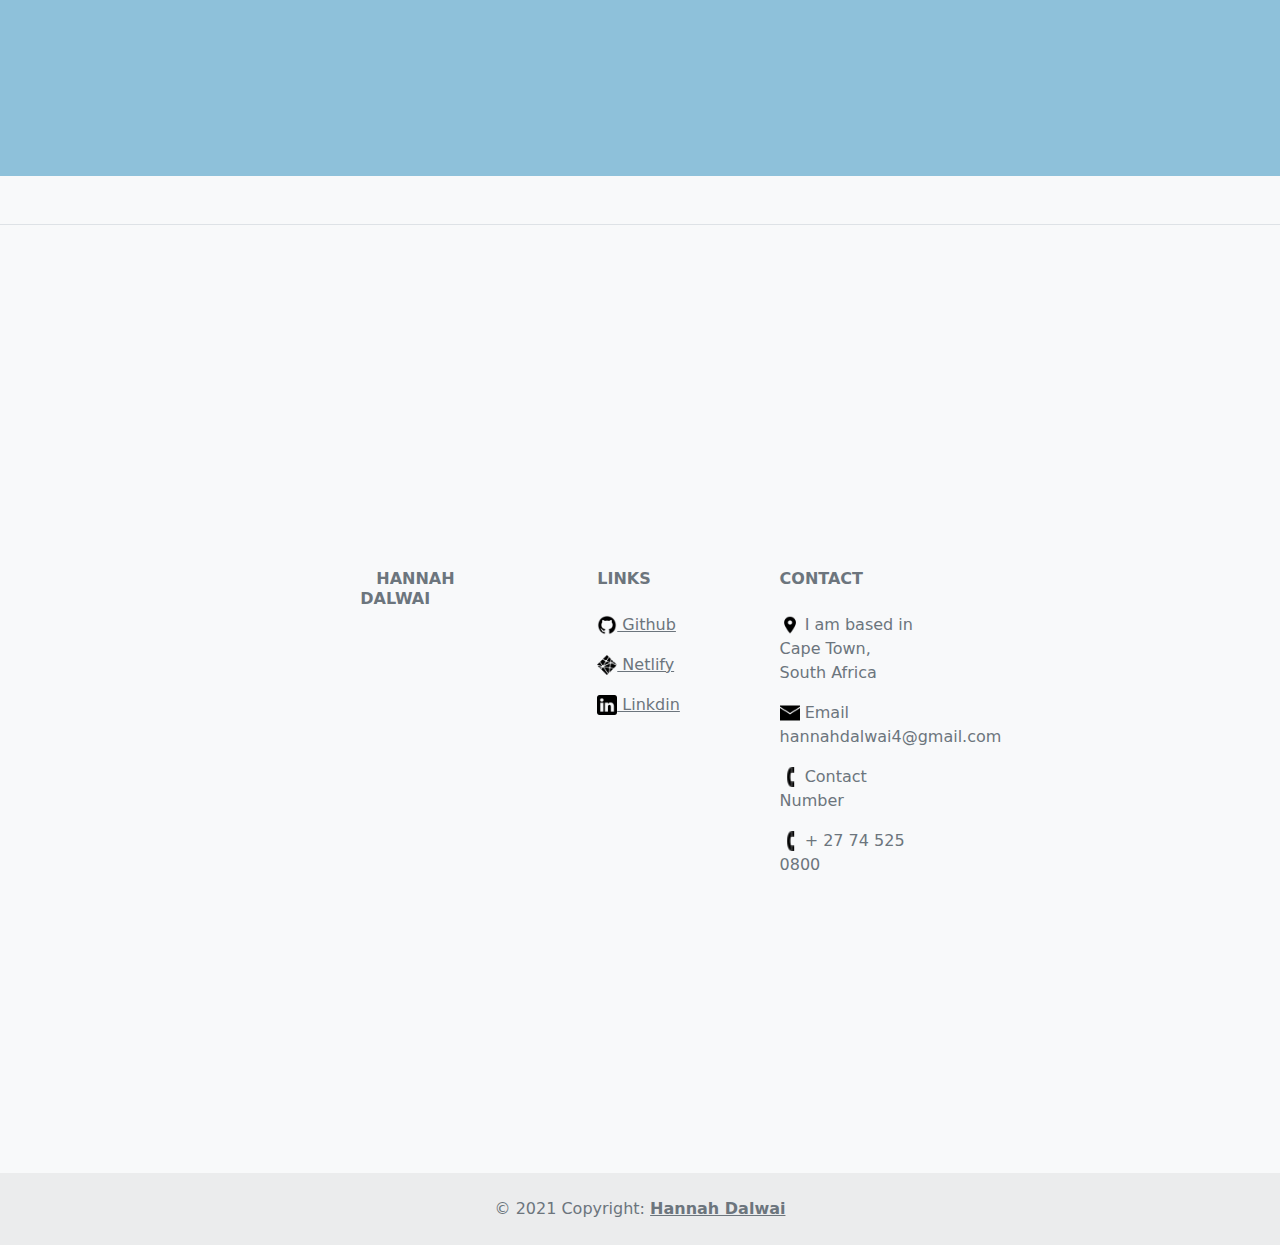
==== commit 0e4bf86b: "icons" ====
--- a/index.html
+++ b/index.html
@@ -57,89 +57,6 @@
                     <p>My Passion for coding began after joining Life Choices Academy.My love for coding and skill level grow with each passing day.</p><br><p>I am a friendly individual by nature and love to enage with people. I am a kind and understanding person but assertive when need be. I am deadline driven, meticulous,hardworking as well as patient and gentle.</p><br><p>Outside of coding I enjoy crocheting and various other needlework. I also enjoy creating art in various meduims. I speand my spare time watching shows and movies or doing a physical activity. 
             
                 </p>
-                <h6 class="fw-bold">Soft Skills</h6>
-                <p class="text-muted">
-                  Teamwork, Critical thinker, Problem-solving, Time management,
-                  adaptability, Strong work ethic, Leadership skills.
-                </p>
-                <div class="col-lg-6 col-sm-12 mb-3">
-                    <h2 class="fw-bold">My Skills</h2>
-                    <div class="bar">
-                      <label class="mt-3 fs-6 fw-bold">HTML = Beginner</label>
-                      <div class="progress">
-                        <div
-                          class="
-                            progress-bar
-                            bg-primary
-                            progress-bar-striped progress-bar-animated
-                          "
-                          role="progressbar"
-                          style="width: 25%"
-                          aria-valuenow="25"
-                          aria-valuemin="0"
-                          aria-valuemax="100"
-                        ></div>
-                      </div>
-                    </div>
-                    <div class="bar">
-                      <label class="mt-3 fs-6 fw-bold">CSS = Beginner</label>
-                      <div class="progress">
-                        <div
-                          class="
-                            progress-bar
-                            bg-primary
-                            progress-bar-striped progress-bar-animated
-                          "
-                          role="progressbar"
-                          style="width: 25%"
-                          aria-valuenow="25"
-                          aria-valuemin="0"
-                          aria-valuemax="100"
-                        ></div>
-                      </div>
-                    </div>
-                    <div class="bar">
-                      <label class="mt-3 fs-6 fw-bold">JavaScript = Beginner</label>
-                      <div class="progress">
-                        <div
-                          class="
-                            progress-bar
-                            bg-primary
-                            progress-bar-striped progress-bar-animated
-                          "
-                          role="progressbar"
-                          style="width: 25%"
-                          aria-valuenow="25"
-                          aria-valuemin="0"
-                          aria-valuemax="100"
-                        ></div>
-                      </div>
-                    </div>
-                    <div class="bar">
-                      <label class="mt-3 fs-6 fw-bold"
-                        >Front end development = Beginner</label
-                      >
-                      <div class="progress">
-                        <div
-                          class="
-                            progress-bar
-                            bg-primary
-                            progress-bar-striped progress-bar-animated
-                          "
-                          role="progressbar"
-                          style="width: 25%"
-                          aria-valuenow="25"
-                          aria-valuemin="0"
-                          aria-valuemax="100"
-                        ></div>
-                      </div>
-                    </div>
-                  </div>
-                </div>
-              </div>
-           
-            </div>
-
 <!-- skills -->
         <div class="skills">
             <div class="skills-bar">
@@ -212,8 +129,6 @@
               <span class="carousel-control-next-icon"></span>
             </button>
           </div>
-          
-          
     </section>
     <!-- testimonials -->
     <section id="testimonials" >
@@ -224,7 +139,7 @@
                   <div class="card_content" style="height: -webkit-fill-available;">
                     <h2 class="card_title">Alex Sexwale</h2>
                     <p>-Lecturer</p>
-                    <p class="card_text">She is dedicated and hardworking.She goes the extra mile to solving any problem.</p>
+                    <p class="card_text"><img src="images/1608425_left_quote_icon.png" alt="" style="height: 20px;">She is dedicated and hardworking.She goes the extra mile to solving any problem.<img src="images/1608803_quote_right_icon.png" alt="" style="height: 20px;"></p>
                   </div>
                 </div>
               </li>
@@ -234,7 +149,7 @@
                   <div class="card_content" style="height: -webkit-fill-available;">
                     <h2 class="card_title">Emihle Cebisa</h2>
                     <p>-Colleague</p>
-                    <p class="card_text">Hannah is a team player and she is friendly.</p>
+                    <p class="card_text"><img src="images/1608425_left_quote_icon.png" alt="" style="height: 20px;">Hannah is a team player and she is friendly.<img src="images/1608803_quote_right_icon.png" alt="" style="height: 20px;"></p>
                   </div>
                 </div>
               </li>
@@ -244,7 +159,7 @@
                   <div class="card_content"  style="height: -webkit-fill-available;">
                     <h2 class="card_title">Kyle Mc Dryne</h2>
                     <p>-Colleague</p>
-                    <p class="card_text">Hannah is a very kind and attentive individual,always striving to her best.</p>
+                    <p class="card_text"><img src="images/1608425_left_quote_icon.png" alt="" style="height: 20px;">Hannah is a very kind and attentive individual,always striving to her best.<img src="images/1608803_quote_right_icon.png" alt="" style="height: 20px;"></p>
                   </div>
                 </div>
               </li>
@@ -254,7 +169,7 @@
                   <div class="card_content">
                     <h2 class="card_title">Zharne Desember</h2>
                     <p>-Colleague</p>
-                    <p class="card_text">Hannah is a hardworking person and is always willing to help others. She works well in a team and is dedicated to her work.</p>
+                    <p class="card_text"><img src="images/1608425_left_quote_icon.png" alt="" style="height: 20px;">Hannah is a hardworking person and is always willing to help others. She works well in a team and is dedicated to her work.<img src="images/1608803_quote_right_icon.png" alt="" style="height: 20px;"></p>
                   </div>
                 </div>
               </li>
@@ -264,7 +179,7 @@
                   <div class="card_content">
                     <h2 class="card_title">Darren Petersen</h2>
                     <p>-Colleague</p>
-                    <p class="card_text">Hannah is an honest,humble and hardworking individual.Who can adapt to most situations and is always willing to help when needed.</p>
+                    <p class="card_text"><img src="images/1608425_left_quote_icon.png" alt="" style="height: 20px;">Hannah is an honest,humble and hardworking individual.Who can adapt to most situations and is always willing to help when needed.<img src="images/1608803_quote_right_icon.png" alt="" style="height: 20px;"></p>
                   </div>
                 </div>
               </li>
@@ -274,7 +189,7 @@
                   <div class="card_content">
                     <h2 class="card_title">Amaarah Janaury</h2>
                     <p>-Colleague</p>
-                    <p class="card_text">Hannah is an honest,humble and hardworking individual.Who can adapt to most situations and is always willing to help when needed.</p>
+                    <p class="card_text"><img src="images/1608425_left_quote_icon.png" alt="" style="height: 20px;">Hannah is an honest,humble and hardworking individual.Who can adapt to most situations and is always willing to help when needed.<img src="images/1608803_quote_right_icon.png" alt="" style="height: 20px;"></p>
                   </div>
                 </div>
               </li>
--- a/css/style.css
+++ b/css/style.css
@@ -1,89 +1,85 @@
-#contact-header{
-    margin-top: 0;
-}
-#Hpicture{
-    margin-top: 160px;
-    border-radius:50% ;
-    overflow: hidden;
- border-style: groove;
- border-width: thick;
- border-color: gray;
- padding: 10px;
- float: left;
-}
-header-text{
-    margin-top: 160px;
-}
-#bgimg{
-    background-image: url("images/fall-g93027d2b4_1920-min.jpg");
-    background-repeat: no-repeat;
-    background-size: cover;
-    height: 100%
-}
-#h2ftw{
-    color: whitesmoke;
-    -webkit-text-stroke-width: 1px; /* 1px Stroke */
-  -webkit-text-stroke-color:#01060c;
+#contact-header {
+  margin-top: 0;
+}
+#Hpicture {
+  margin-top: 160px;
+  border-radius: 50%;
+  overflow: hidden;
+  border-style: groove;
+  border-width: thick;
+  border-color: gray;
+  padding: 10px;
+  float: left;
+}
+header-text {
+  margin-top: 160px;
+}
+#bgimg {
+  background-image: url("images/fall-g93027d2b4_1920-min.jpg");
+  background-repeat: no-repeat;
+  background-size: cover;
+  height: 100%;
+}
+#h2ftw {
+  color: whitesmoke;
+  -webkit-text-stroke-width: 1px; /* 1px Stroke */
+  -webkit-text-stroke-color: #01060c;
 }
 /* nav */
 * {
-    margin: 0;
-    padding: 0;
-    box-sizing: border-box;
-  }
-  .navbar-links {
-    display: flex;
-    list-style-type: none;
-    flex-direction: column;
-    background: pink;
-    position: fixed;
-    top: -100%;
-    /*   left: -100%; */
-    width: 100vw;
-    height: 100vh;
-    justify-content: center;
-    align-items: center;
-    text-transform: uppercase;
-    gap: 20px;
-    font-family: sans-serif;
-    transition: all 0.3s linear;
-  }
-  .navbar-links.active {
-    top: 0;
-    left: 0;
-  }
-  .navbar-button {
-    position: fixed;
-    top: 0;
-    right: 0;
-    z-index: 100;
-    font-size: 30px;
-    background: none;
-    border: none;
-    outline: none;
-    padding: 20px;
-  }
-  .landing {
-    height: 100vh;
-    background: yellow;
-  }/* nav ended   */
-#abouttext{
+  margin: 0;
+  padding: 0;
+  box-sizing: border-box;
+}
+.navbar-links {
+  display: flex;
+  list-style-type: none;
+  flex-direction: column;
+  background: pink;
+  position: fixed;
+  top: -100%;
+  /*   left: -100%; */
+  width: 100vw;
+  height: 100vh;
+  justify-content: center;
+  align-items: center;
+  text-transform: uppercase;
+  gap: 20px;
+  font-family: sans-serif;
+  transition: all 0.3s linear;
+}
+.navbar-links.active {
+  top: 0;
+  left: 0;
+}
+.navbar-button {
+  position: fixed;
+  top: 0;
+  right: 0;
+  z-index: 100;
+  font-size: 30px;
+  background: none;
+  border: none;
+  outline: none;
+  padding: 20px;
+}
+.landing {
+  height: 100vh;
+  background: yellow;
+} /* nav ended   */
+#abouttext {
   margin-left: 11%;
 }
 /* skills */
 /* timeline */
 
-
-
-
-
-  /* carosol */
-  #demo{
-    padding-right:10%;
-    padding-left: 10%;
-  }
-  /* new carosal */
-  @import url('https://fonts.googleapis.com/css?family=Quicksand:400,700');
+/* carosol */
+#demo {
+  padding-right: 10%;
+  padding-left: 10%;
+}
+/* new carosal */
+@import url("https://fonts.googleapis.com/css?family=Quicksand:400,700");
 
 /* Design */
 *,
@@ -98,21 +94,21 @@
 
 body {
   color: #272727;
-  font-family: 'Quicksand', serif;
+  font-family: "Quicksand", serif;
   font-style: normal;
   font-weight: 400;
   letter-spacing: 0;
 }
 
-.main{
+.main {
   max-width: 1200px;
   margin: 0 auto;
 }
 
 h1 {
-    font-size: 24px;
-    font-weight: 400;
-    text-align: center;
+  font-size: 24px;
+  font-weight: 400;
+  text-align: center;
 }
 
 img {
@@ -136,7 +132,7 @@
 }
 
 .btn:hover {
-  background-color:#8ec1da;
+  background-color: #8ec1da;
 }
 
 .cards {
@@ -192,33 +188,33 @@
   color: #ffffff;
   font-size: 0.875rem;
   line-height: 1.5;
-  margin-bottom: 1.25rem;    
+  margin-bottom: 1.25rem;
   font-weight: 400;
 }
-.made_by{
+.made_by {
   font-weight: 400;
   font-size: 13px;
   margin-top: 35px;
   text-align: center;
 }
 /* animation */
-@keyframes movement{
+@keyframes movement {
   0% {
-    background-position:0px 0px;
-  }
-  100%{
-    background-position:560px 0px;
-  }
-}
-adiv{
-  display:block;
-  position:absolute;
-  font-size:2rem;
-  text-align:center;
-  color:white;
-  border:1px solid white;
-  padding:2rem;
-  border-radius:5px;
+    background-position: 0px 0px;
+  }
+  100% {
+    background-position: 560px 0px;
+  }
+}
+adiv {
+  display: block;
+  position: absolute;
+  font-size: 2rem;
+  text-align: center;
+  color: white;
+  border: 1px solid white;
+  padding: 2rem;
+  border-radius: 5px;
   margin-left: auto;
   margin-right: auto;
 }
@@ -228,19 +224,18 @@
   left: 38%;
   margin-top: -50px;
   margin-left: -100px;
-  font-size:2rem;
-  text-align:center;
-  color:white;
-  border:1px solid white;
-  padding:2rem;
-
+  font-size: 2rem;
+  text-align: center;
+  color: white;
+  border: 1px solid white;
+  padding: 2rem;
 }
 /* skills */
 .skills {
   position: relative;
-   top: 50%;
-  left: 50%; 
-
+  top: 50%;
+  left: 50%;
+  width: fit-content;
   margin-right: 15%;
   transform: translate(-50%, -50%);
   background: #fff;
@@ -259,7 +254,7 @@
 }
 .skills-bar .bar .info {
   margin-bottom: 8px;
-  
+
   color: #07374a;
 }
 .skills-bar .bar .progress-line {
@@ -343,60 +338,74 @@
 }
 /* ////........Media Query........//// */
 @media (max-width: 700px) {
-    .skills{
-        width: 80%;
-    }
-
-    .skills-bar .bar .progress-line{
-        width: 100%;
-    }
-}      
+  .skills {
+    width: 80%;
+  }
+
+  .skills-bar .bar .progress-line {
+    width: 100%;
+  }
+}
 /* text */
 .title-word {
   animation: color-animation 4s linear infinite;
 }
 
 .title-word-1 {
-  --color-1: #DF8453;
+  --color-1: #df8453;
   --color-2: #cecbd6;
-  --color-3: #E4A9A8;
+  --color-3: #e4a9a8;
 }
 
 .title-word-2 {
-  --color-1: #DBAD4A;
-  --color-2: #ACCFCB;
-  --color-3: #17494D;
+  --color-1: #dbad4a;
+  --color-2: #accfcb;
+  --color-3: #17494d;
 }
 
 .title-word-3 {
-  --color-1: #ACCFCB;
-  --color-2: #E4A9A8;
-  --color-3: #ACCFCB;
+  --color-1: #accfcb;
+  --color-2: #e4a9a8;
+  --color-3: #accfcb;
 }
 
 .title-word-4 {
   --color-1: #cecbd6;
-  --color-2: #DF8453;
-  --color-3: #E4A9A8;
+  --color-2: #df8453;
+  --color-3: #e4a9a8;
 }
 
 @keyframes color-animation {
-  0%    {color: var(--color-1)}
-  32%   {color: var(--color-1)}
-  33%   {color: var(--color-2)}
-  65%   {color: var(--color-2)}
-  66%   {color: var(--color-3)}
-  99%   {color: var(--color-3)}
-  100%  {color: var(--color-1)}
+  0% {
+    color: var(--color-1);
+  }
+  32% {
+    color: var(--color-1);
+  }
+  33% {
+    color: var(--color-2);
+  }
+  65% {
+    color: var(--color-2);
+  }
+  66% {
+    color: var(--color-3);
+  }
+  99% {
+    color: var(--color-3);
+  }
+  100% {
+    color: var(--color-1);
+  }
 }
 
 /* Here are just some visual styles. 🖌 */
 
 .container {
   display: grid;
-  place-items: center;  
-  float:initial;
-  height: 100%
+  place-items: center;
+  float: initial;
+  height: 100%;
 }
 
 .title {
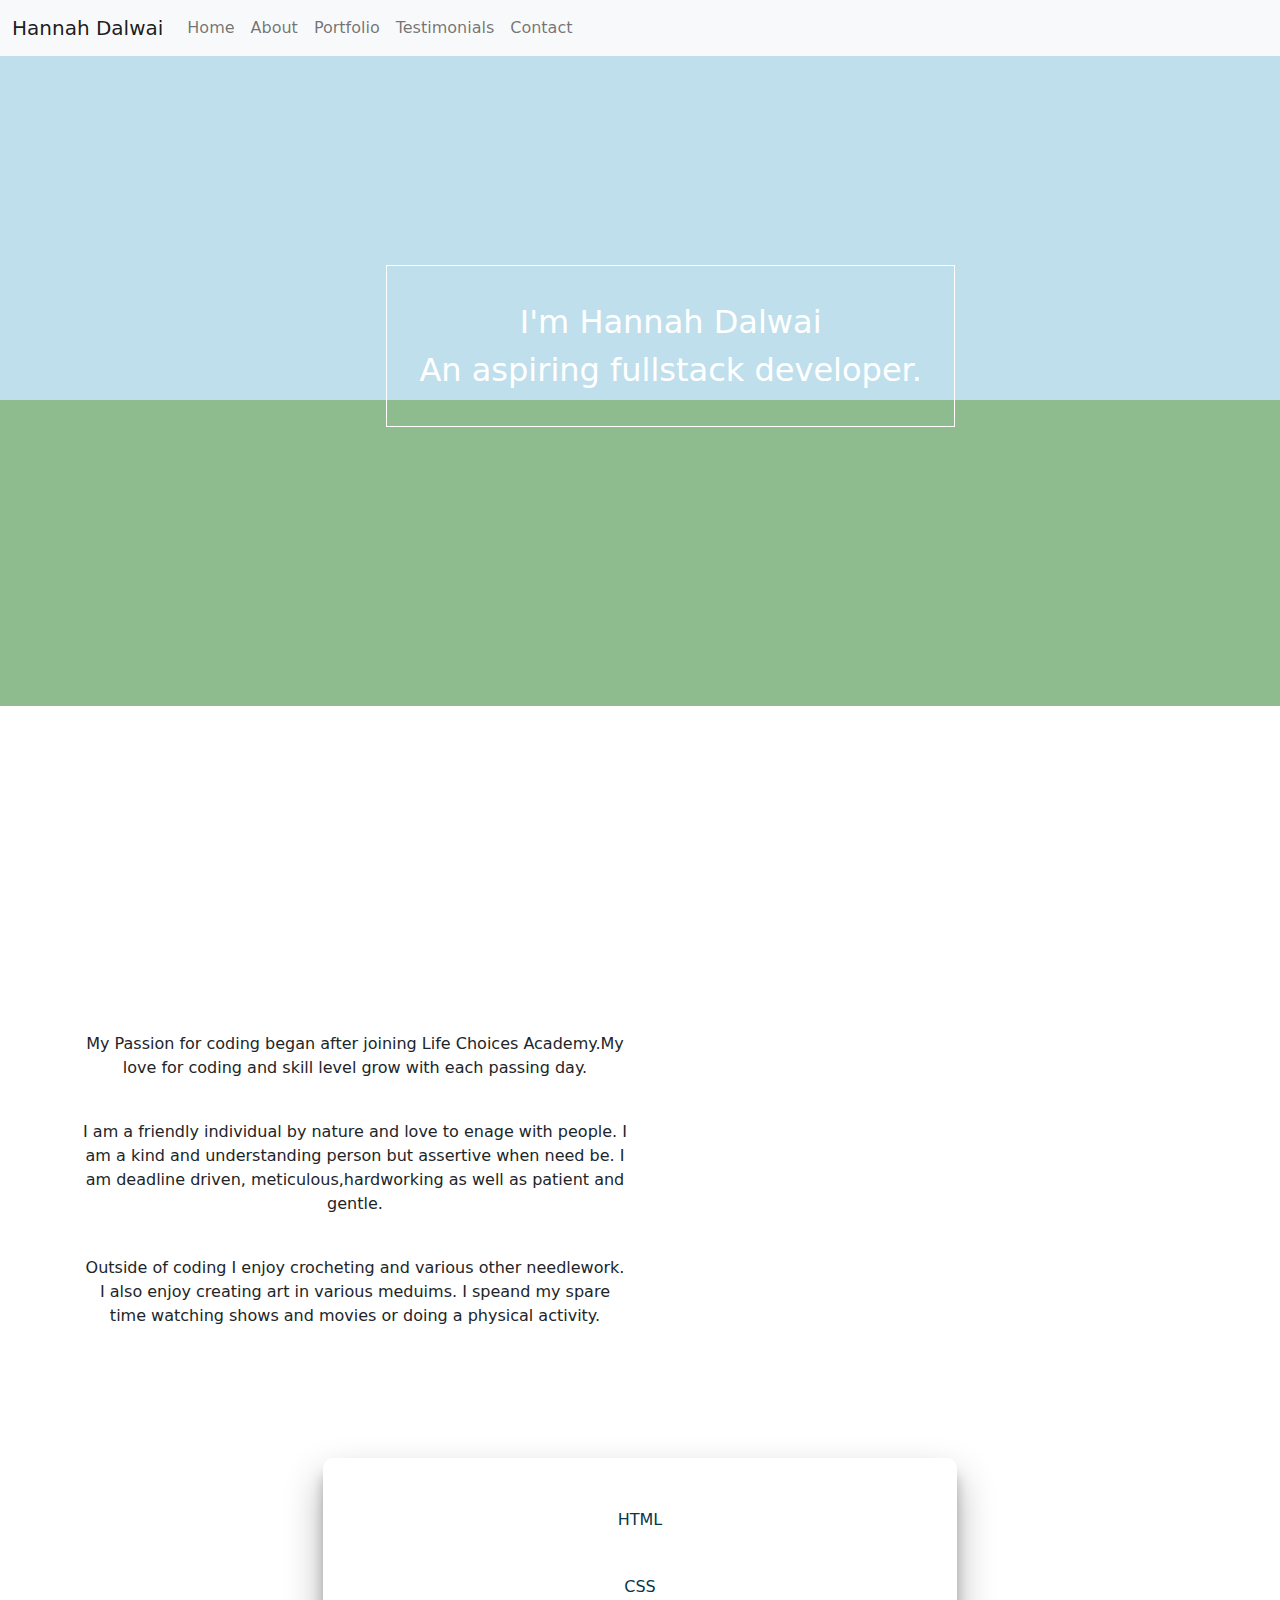
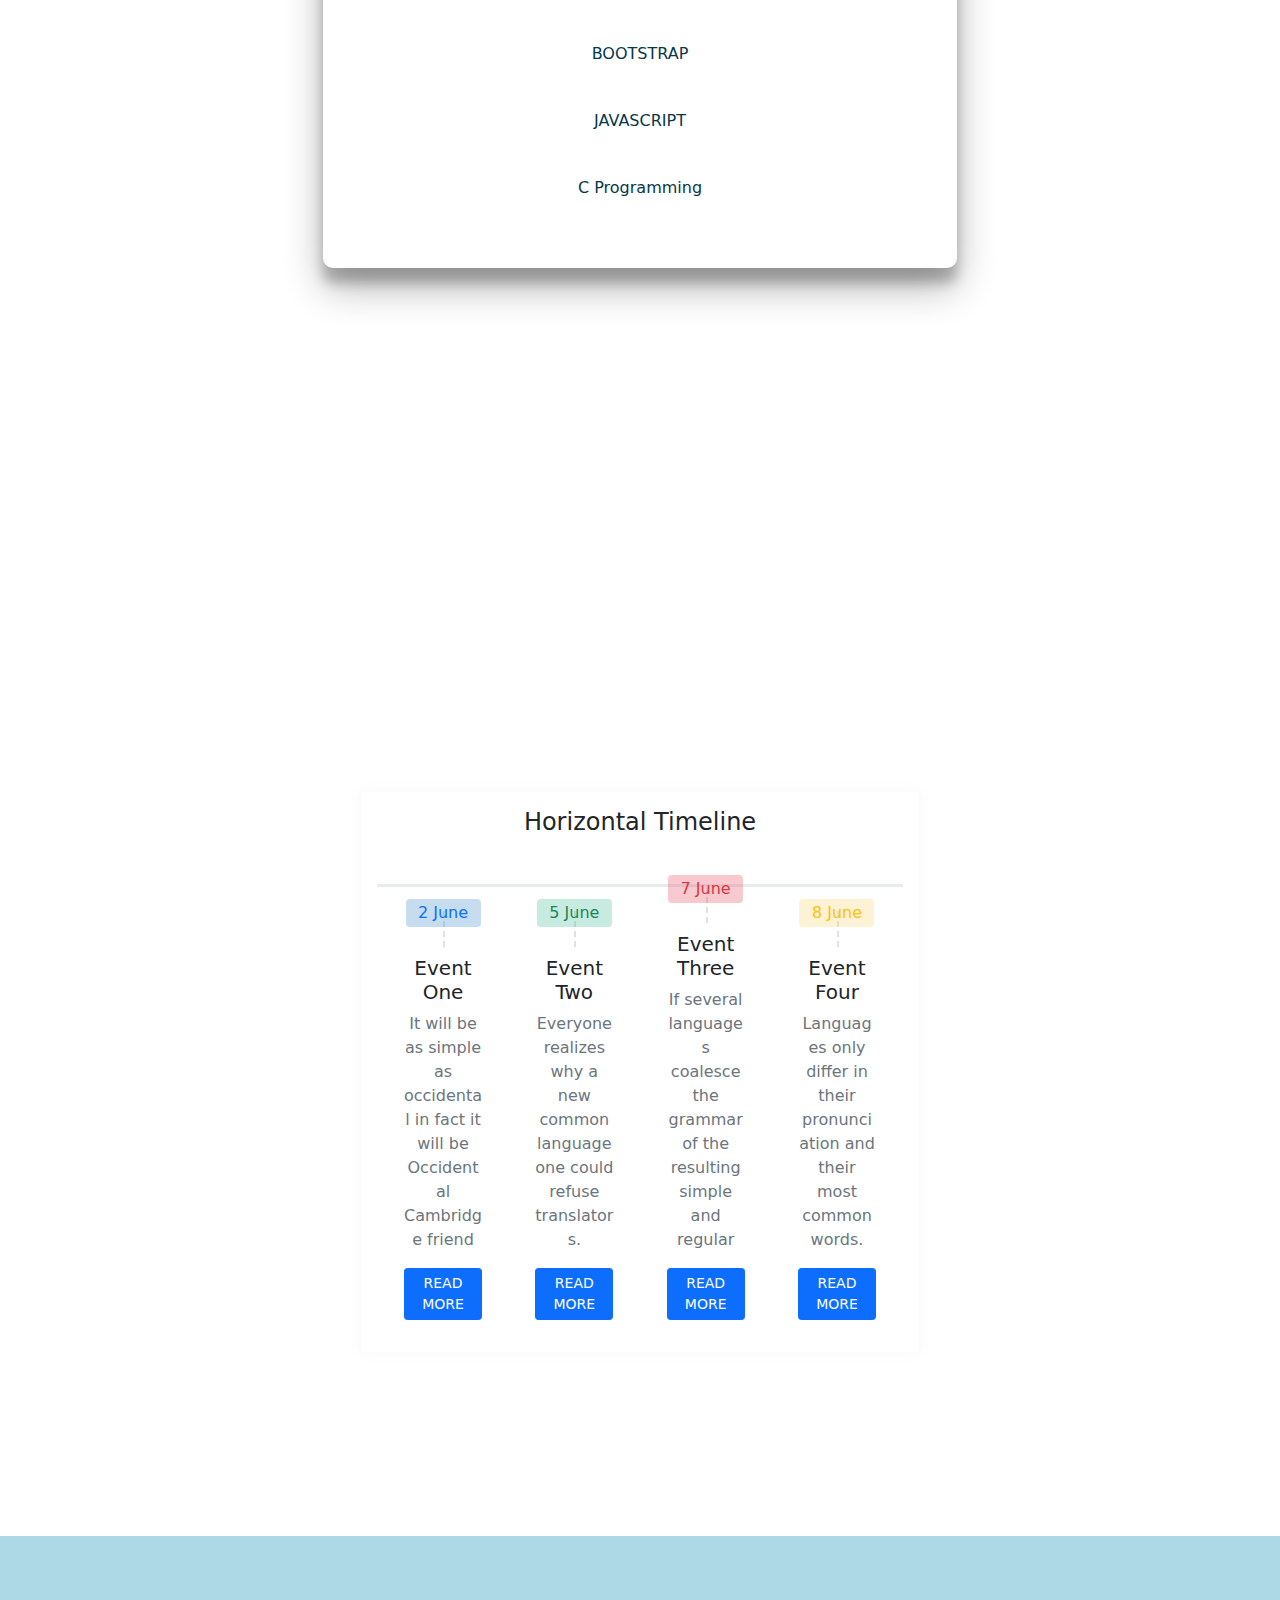
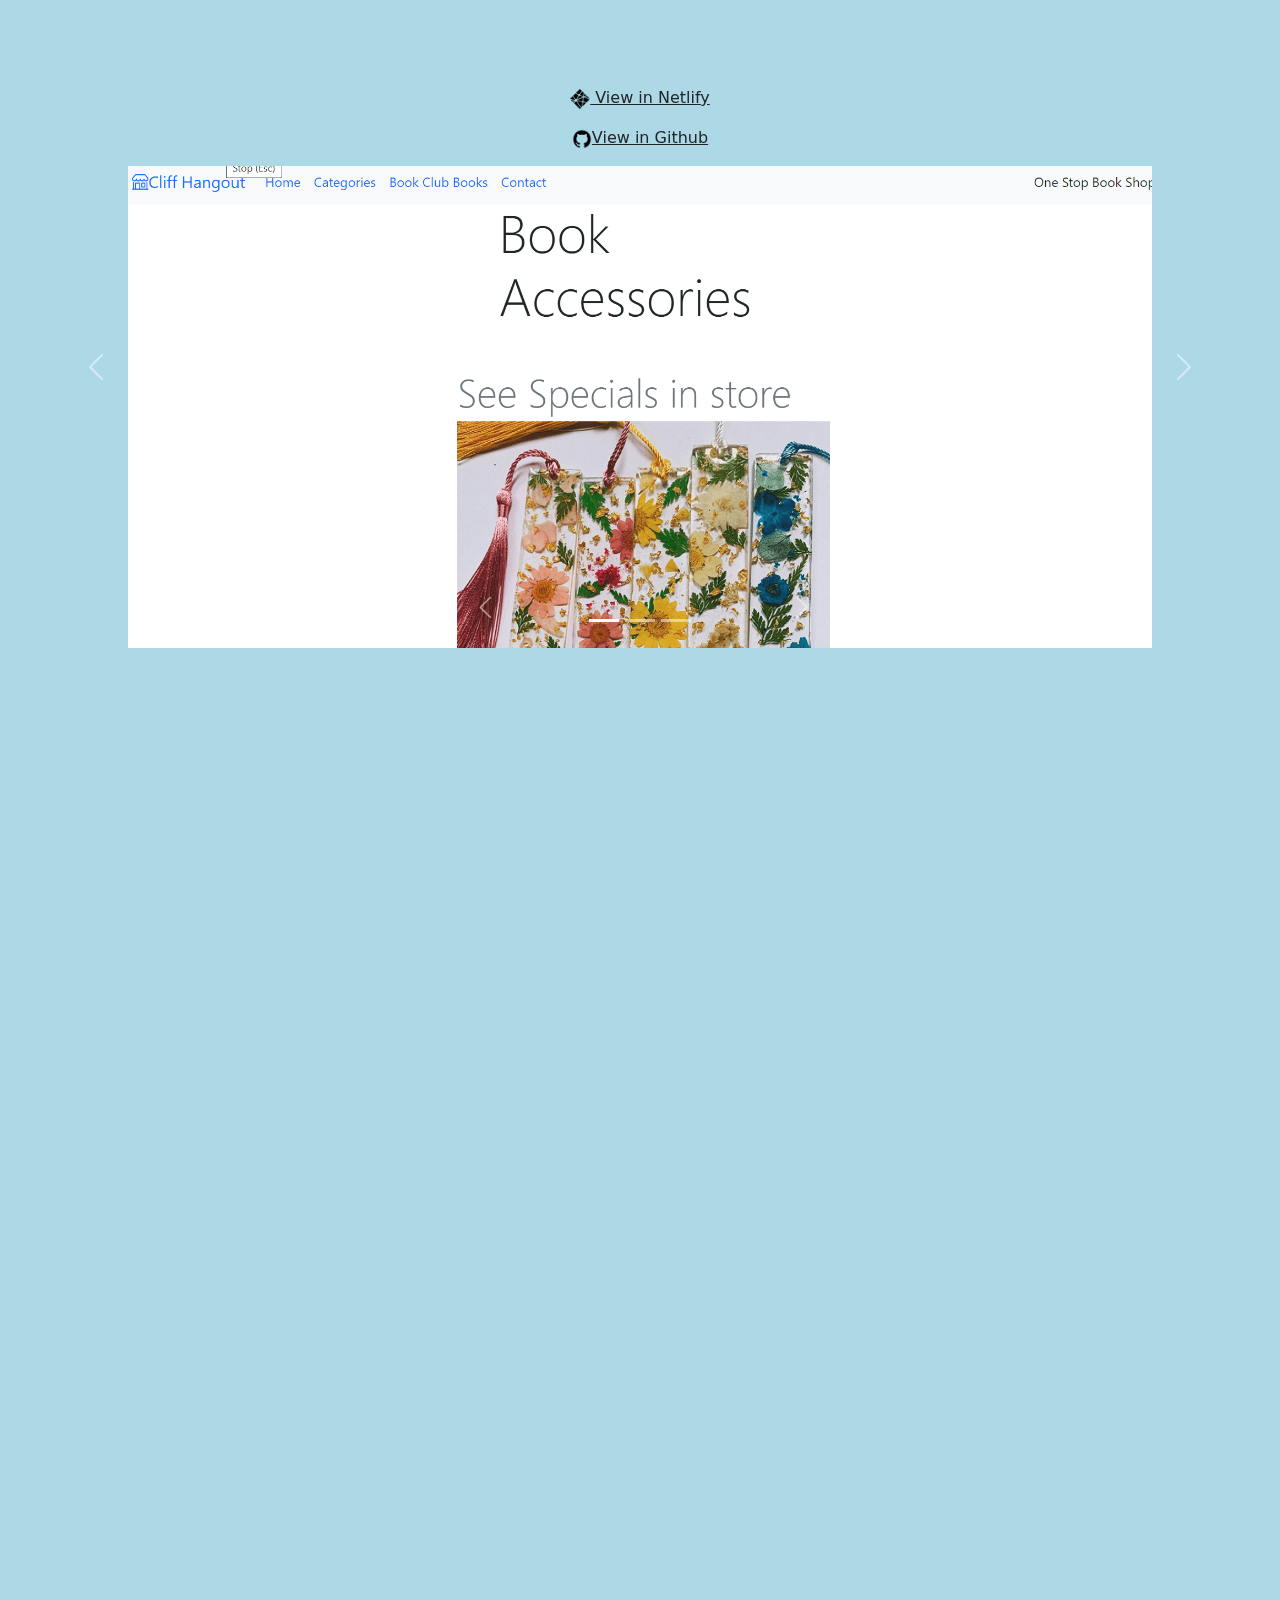
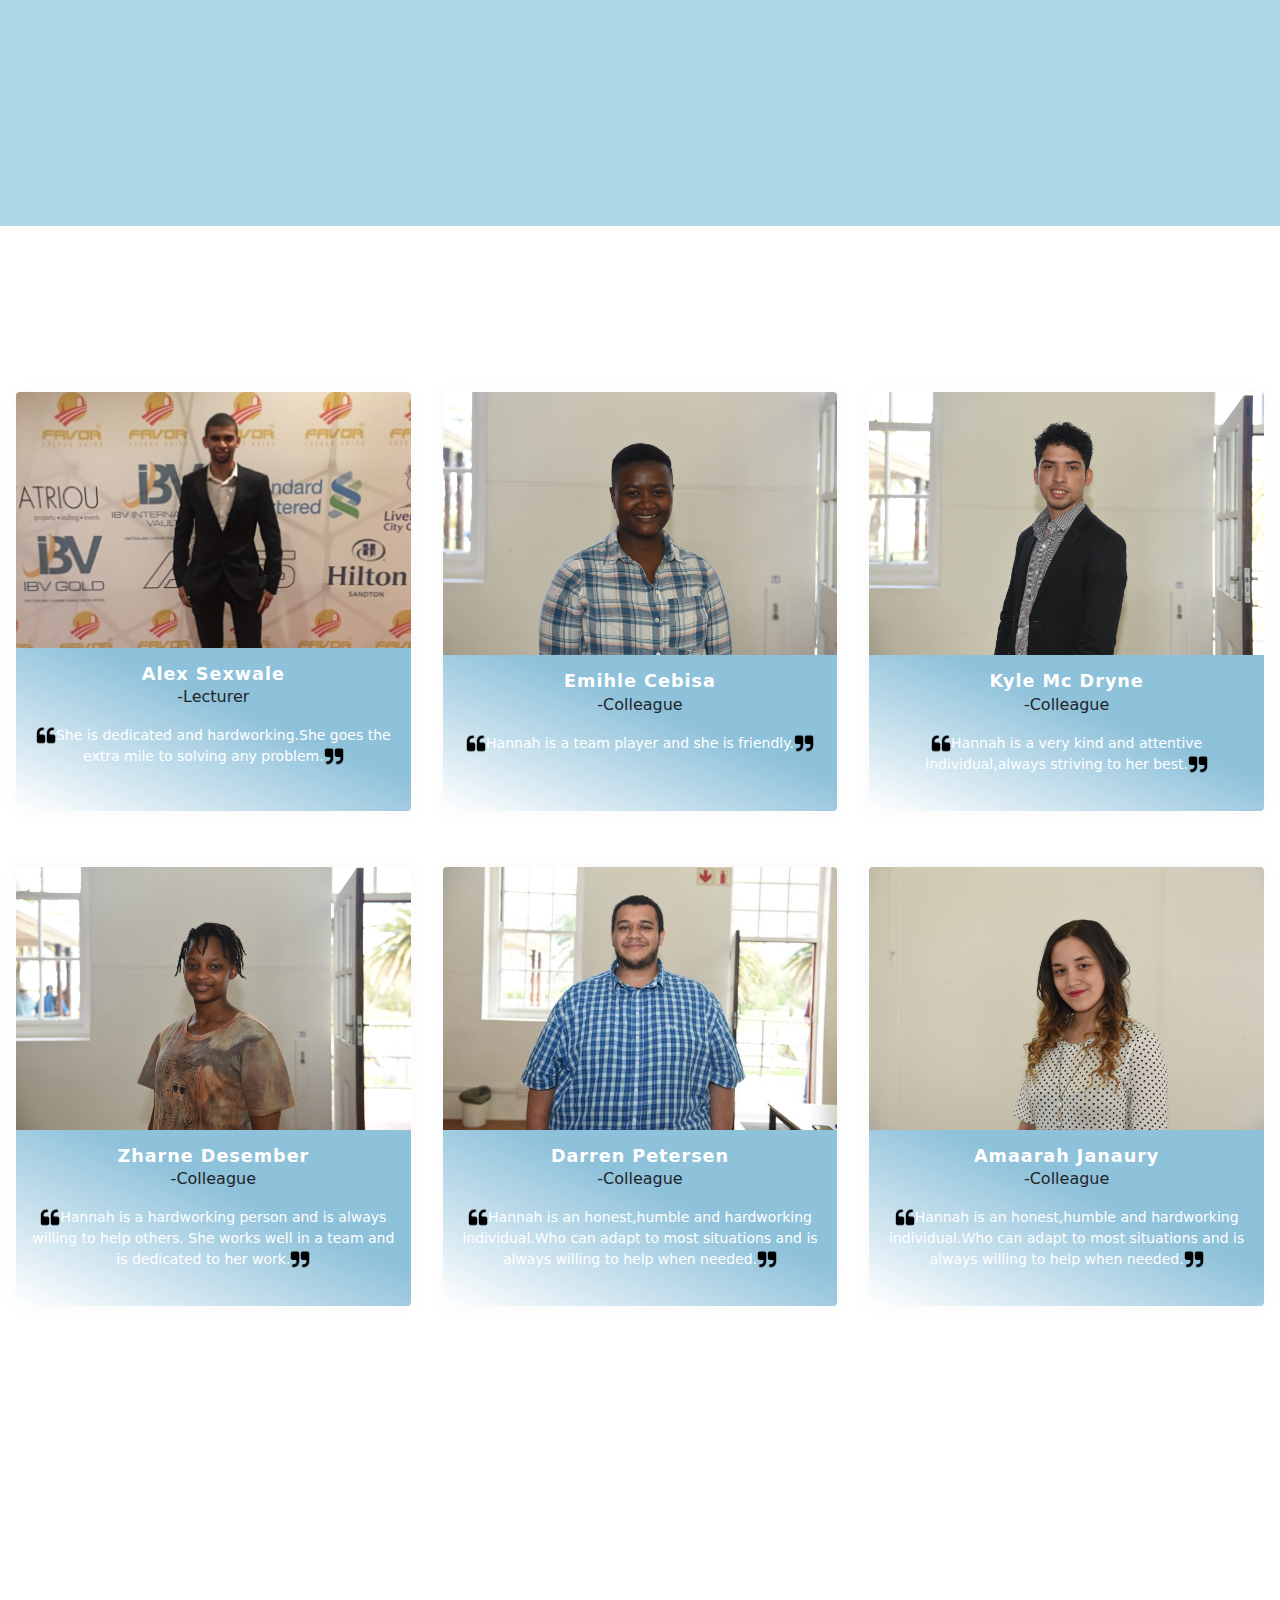
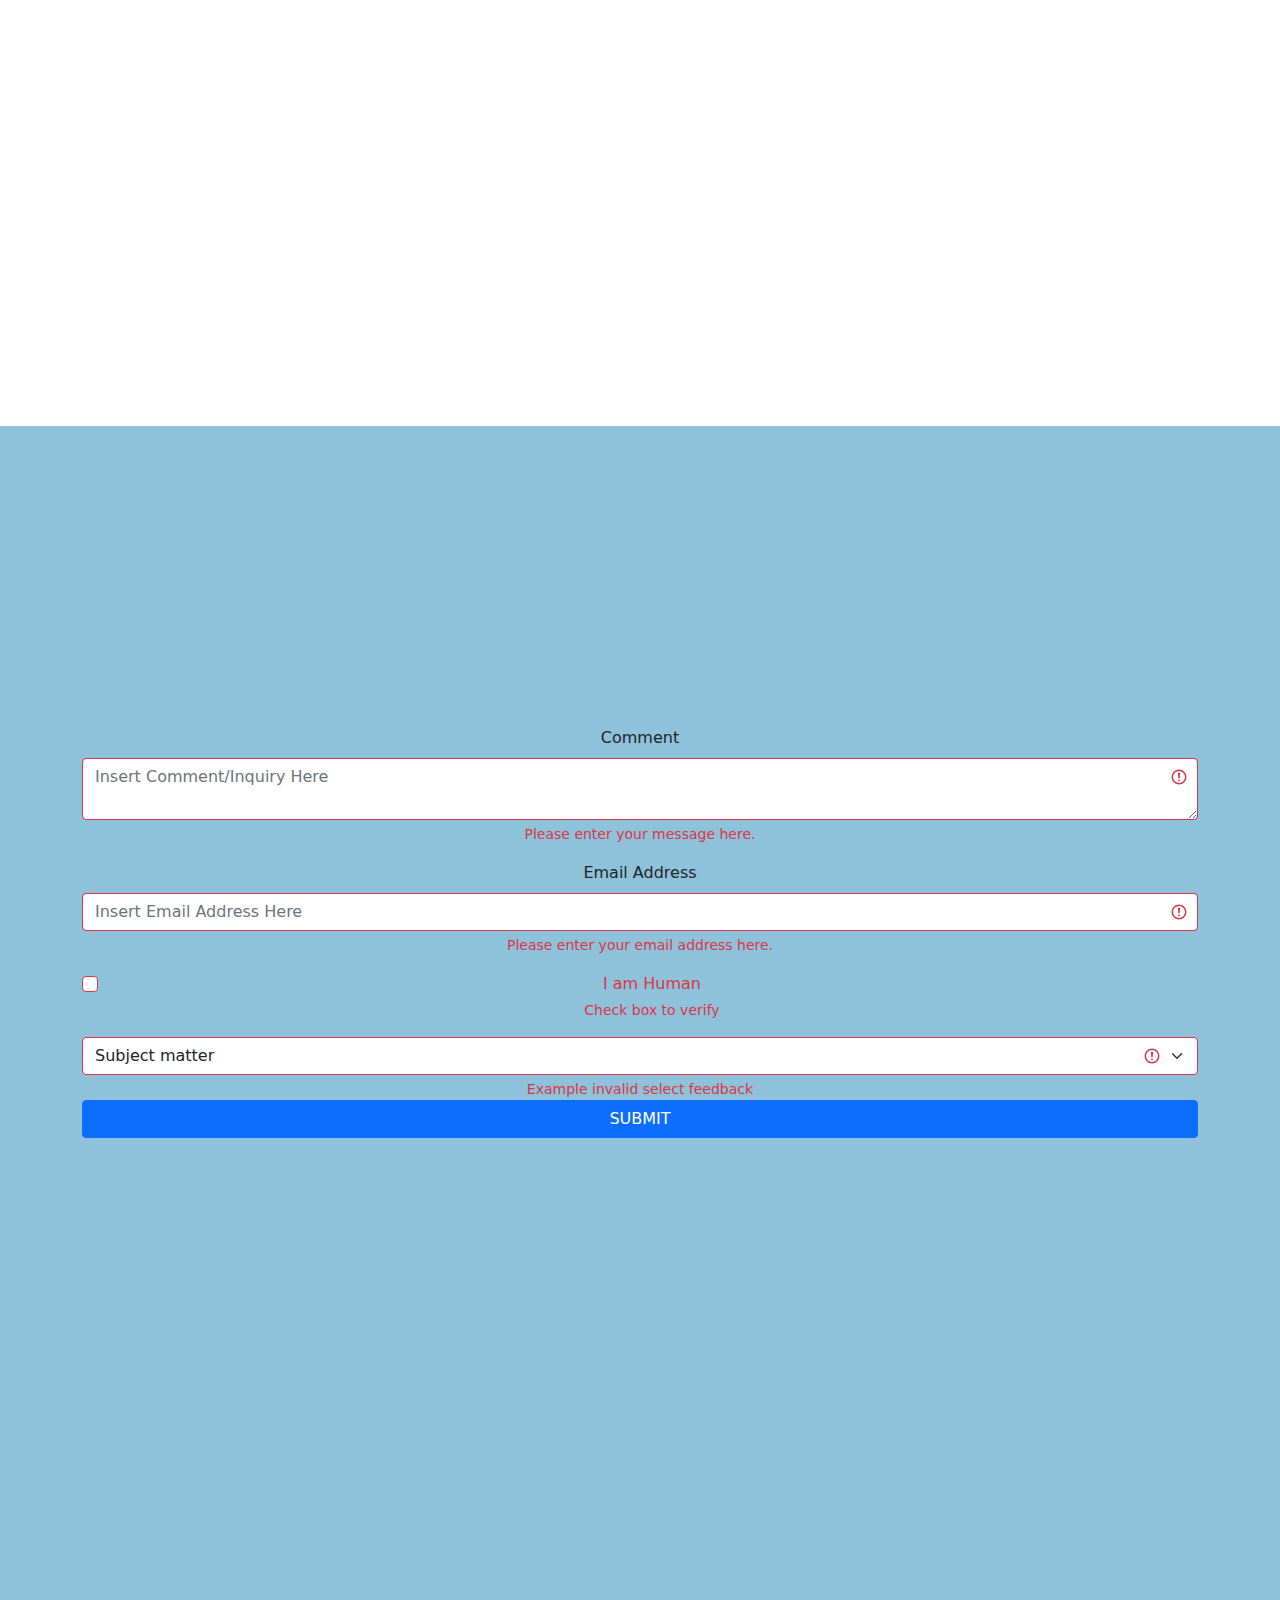
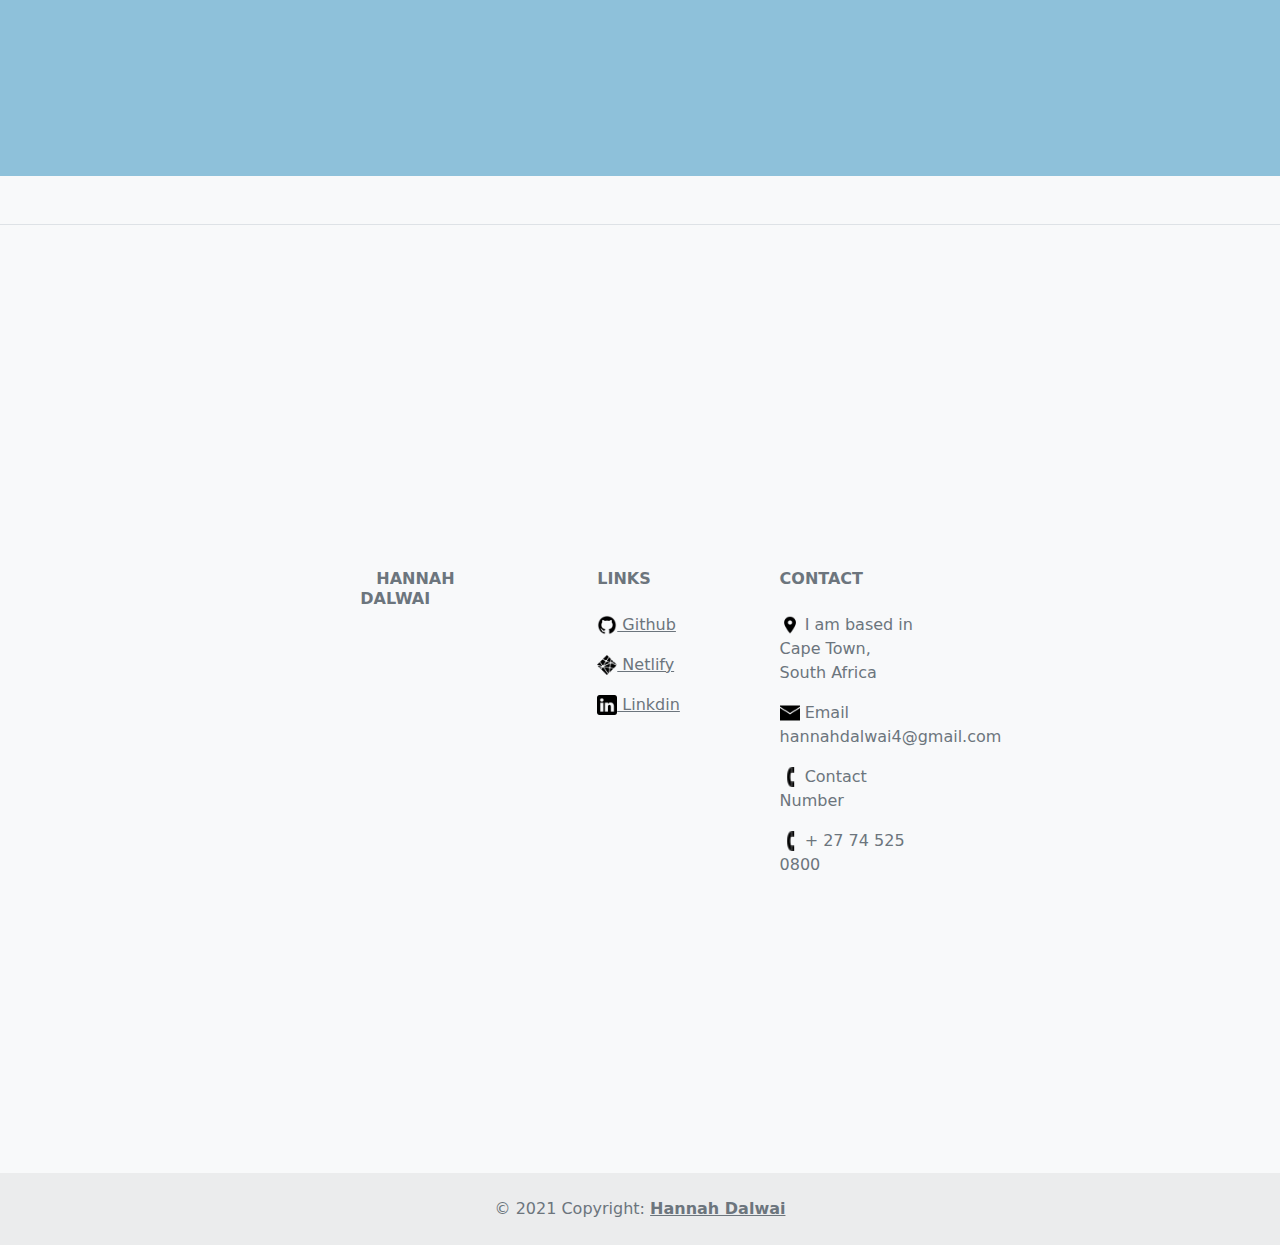
==== commit 0ce36067: "ittakesavillage" ====
--- a/index.html
+++ b/index.html
@@ -6,10 +6,66 @@
     <link rel="stylesheet" href="https://cdn.jsdelivr.net/npm/bootstrap-icons@1.6.1/font/bootstrap-icons.css">
     <link rel="stylesheet" href="css/onepage.css"> 
     <title>Hannah Dalwai</title>
- 
+ <style>.hori-timeline .events {
+    border-top: 3px solid #e9ecef;
+}
+.hori-timeline .events .event-list {
+    display: block;
+    position: relative;
+    text-align: center;
+    padding-top: 70px;
+    margin-right: 0;
+}
+.hori-timeline .events .event-list:before {
+    content: "";
+    position: absolute;
+    height: 36px;
+    border-right: 2px dashed #dee2e6;
+    top: 0;
+}
+.hori-timeline .events .event-list .event-date {
+    position: absolute;
+    top: 38px;
+    left: 0;
+    right: 0;
+    width: 75px;
+    margin: 0 auto;
+    border-radius: 4px;
+    padding: 2px 4px;
+}
+@media (min-width: 1140px) {
+    .hori-timeline .events .event-list {
+        display: inline-block;
+        width: 24%;
+        padding-top: 45px;
+    }
+    .hori-timeline .events .event-list .event-date {
+        top: -12px;
+    }
+}
+.bg-soft-primary {
+    background-color: rgba(64,144,203,.3)!important;
+}
+.bg-soft-success {
+    background-color: rgba(71,189,154,.3)!important;
+}
+.bg-soft-danger {
+    background-color: rgba(231,76,94,.3)!important;
+}
+.bg-soft-warning {
+    background-color: rgba(249,213,112,.3)!important;
+}
+.card {
+    border: none;
+    margin-bottom: 24px;
+    -webkit-box-shadow: 0 0 13px 0 rgba(236,236,241,.44);
+    box-shadow: 0 0 13px 0 rgba(236,236,241,.44);
+}
+
+</style>
 </head>
 <body >     
-        <!-- navbar -->
+        <!-- navbar --> 
         <nav class="navbar navbar-expand-lg navbar-light bg-light fixed-top">
         <div class="container-fluid">
             <a class="navbar-brand" href="#">Hannah Dalwai</a>
@@ -47,7 +103,7 @@
 
     </section>
     <!-- about -->
-    <section id="about" >
+    <section id="about">
     
         <div class="container text-center">
             <div class="row">
@@ -57,7 +113,11 @@
                     <p>My Passion for coding began after joining Life Choices Academy.My love for coding and skill level grow with each passing day.</p><br><p>I am a friendly individual by nature and love to enage with people. I am a kind and understanding person but assertive when need be. I am deadline driven, meticulous,hardworking as well as patient and gentle.</p><br><p>Outside of coding I enjoy crocheting and various other needlework. I also enjoy creating art in various meduims. I speand my spare time watching shows and movies or doing a physical activity. 
             
                 </p>
+            </div>
+        </div>
 <!-- skills -->
+<div class="container">
+    <div class="row">
         <div class="skills">
             <div class="skills-bar">
               <div class="bar">
@@ -94,9 +154,67 @@
               </div>
             </div>
           </div>
+        </div>
+        </div>
+        
 <!-- timeline -->
-
-    </section>
+    
+        <div class="col-lg-6 col-sm-12">
+            <div class="card">
+                <div class="card-body" style="float: right;">
+                    <h4 class="card-title mb-5">Horizontal Timeline</h4>
+    
+                    <div class="hori-timeline" dir="ltr">
+                        <ul class="list-inline events">
+                            <li class="list-inline-item event-list">
+                                <div class="px-4">
+                                    <div class="event-date bg-soft-primary text-primary">2 June</div>
+                                    <h5 class="font-size-16">Event One</h5>
+                                    <p class="text-muted">It will be as simple as occidental in fact it will be Occidental Cambridge friend</p>
+                                    <div>
+                                        <a href="#" class="btn btn-primary btn-sm">Read more</a>
+                                    </div>
+                                </div>
+                            </li>
+                            <li class="list-inline-item event-list">
+                                <div class="px-4">
+                                    <div class="event-date bg-soft-success text-success">5 June</div>
+                                    <h5 class="font-size-16">Event Two</h5>
+                                    <p class="text-muted">Everyone realizes why a new common language one could refuse translators.</p>
+                                    <div>
+                                        <a href="#" class="btn btn-primary btn-sm">Read more</a>
+                                    </div>
+                                </div>
+                            </li>
+                            <li class="list-inline-item event-list">
+                                <div class="px-4">
+                                    <div class="event-date bg-soft-danger text-danger">7 June</div>
+                                    <h5 class="font-size-16">Event Three</h5>
+                                    <p class="text-muted">If several languages coalesce the grammar of the resulting simple and regular</p>
+                                    <div>
+                                        <a href="#" class="btn btn-primary btn-sm">Read more</a>
+                                    </div>
+                                </div>
+                            </li>
+                            <li class="list-inline-item event-list">
+                                <div class="px-4">
+                                    <div class="event-date bg-soft-warning text-warning">8 June</div>
+                                    <h5 class="font-size-16">Event Four</h5>
+                                    <p class="text-muted">Languages only differ in their pronunciation and their most common words.</p>
+                                    <div>
+                                        <a href="#" class="btn btn-primary btn-sm">Read more</a>
+                                    </div>
+                                </div>
+                            </li>
+                        </ul>
+                    </div>
+                </div>
+            </div>
+           
+        </div>
+    </section>
+     <!-- end card -->
+    
     <!-- portfolio -->
     <section id="portfolio" >
         <div id="demo" class="carousel slide" data-bs-ride="carousel">
@@ -200,7 +318,7 @@
     <section id="contact" >
         <div id="contact" class="container-lg">
             <div class="row justify-content-center align-items-center">
-                <form class="was-validated" method="post"action="https://formspree.io/f/xqkwonnz">
+                <form class="was-validated" method="post"  action="https://formspree.io/f/xqkwonnz">
                 <div class="mb-3">
                   <label for="validationTextarea" class="form-label">Comment</label>
                   <textarea  name="comment" class="form-control is-invalid" id="validationTextarea" placeholder="Insert Comment/Inquiry Here" required></textarea>
@@ -229,12 +347,11 @@
                     <option value="4">Other</option>
                   </select>
                   <div  class="invalid-feedback"  >Example invalid select feedback</div>
-                </div>
-                <div class="mb-3">
+                  <div class="mb-3">
                   <button class="btn btn-primary" type="submit">Submit</button>
                   <div>
                 </div>
-              </form>
+            </form>
             </div>
             </div>
     </section>
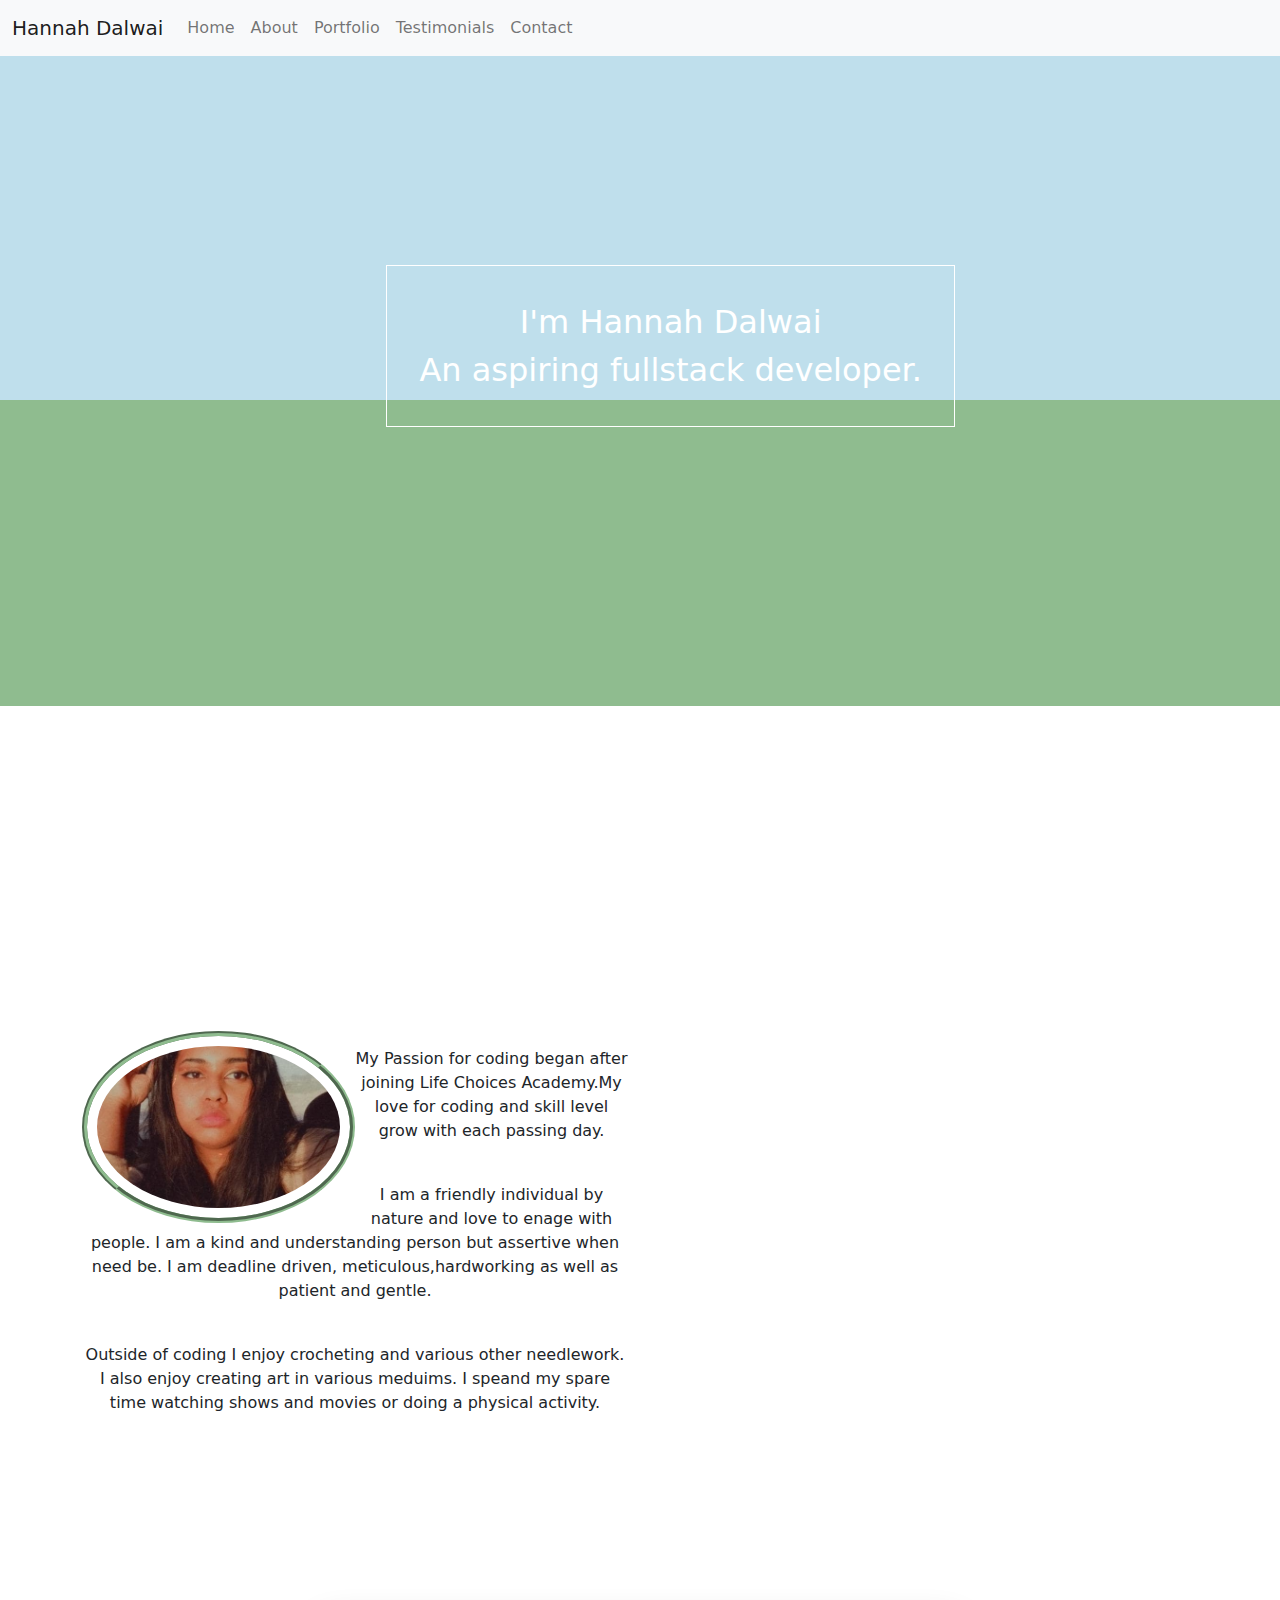
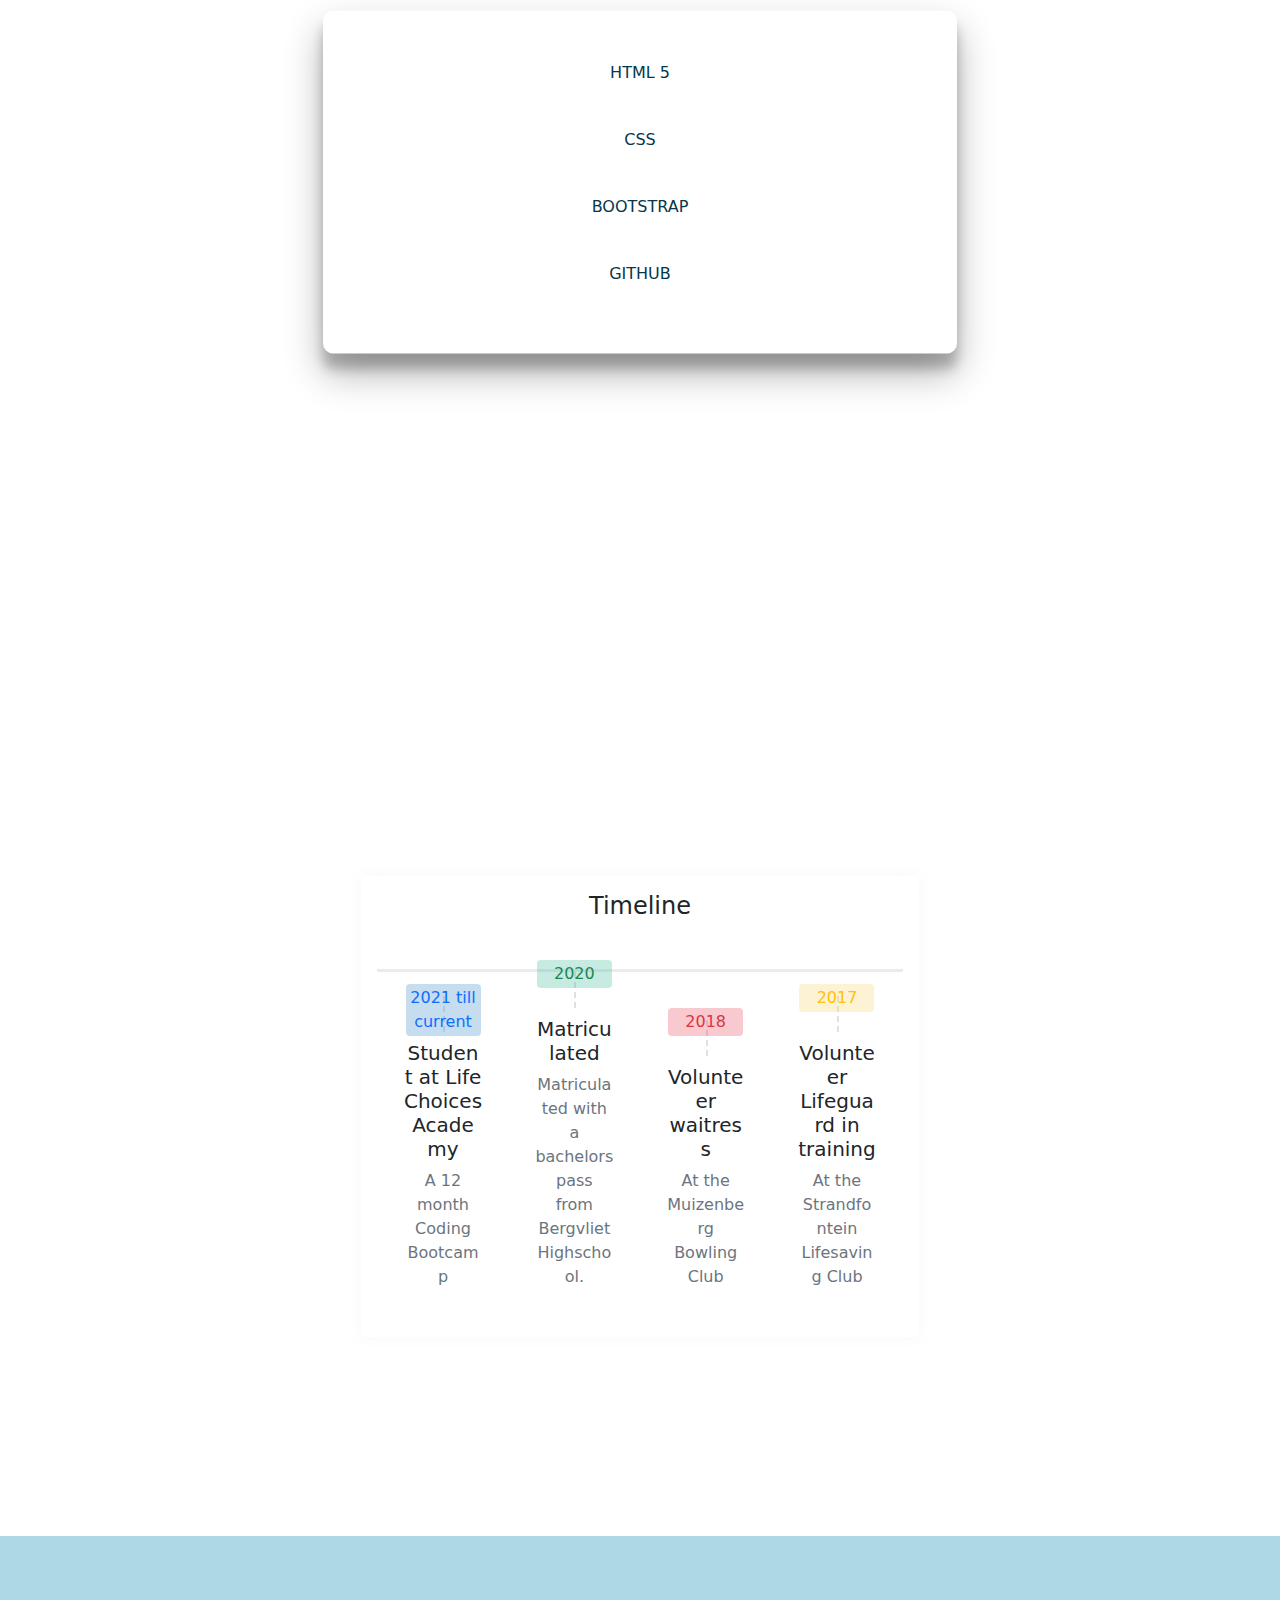
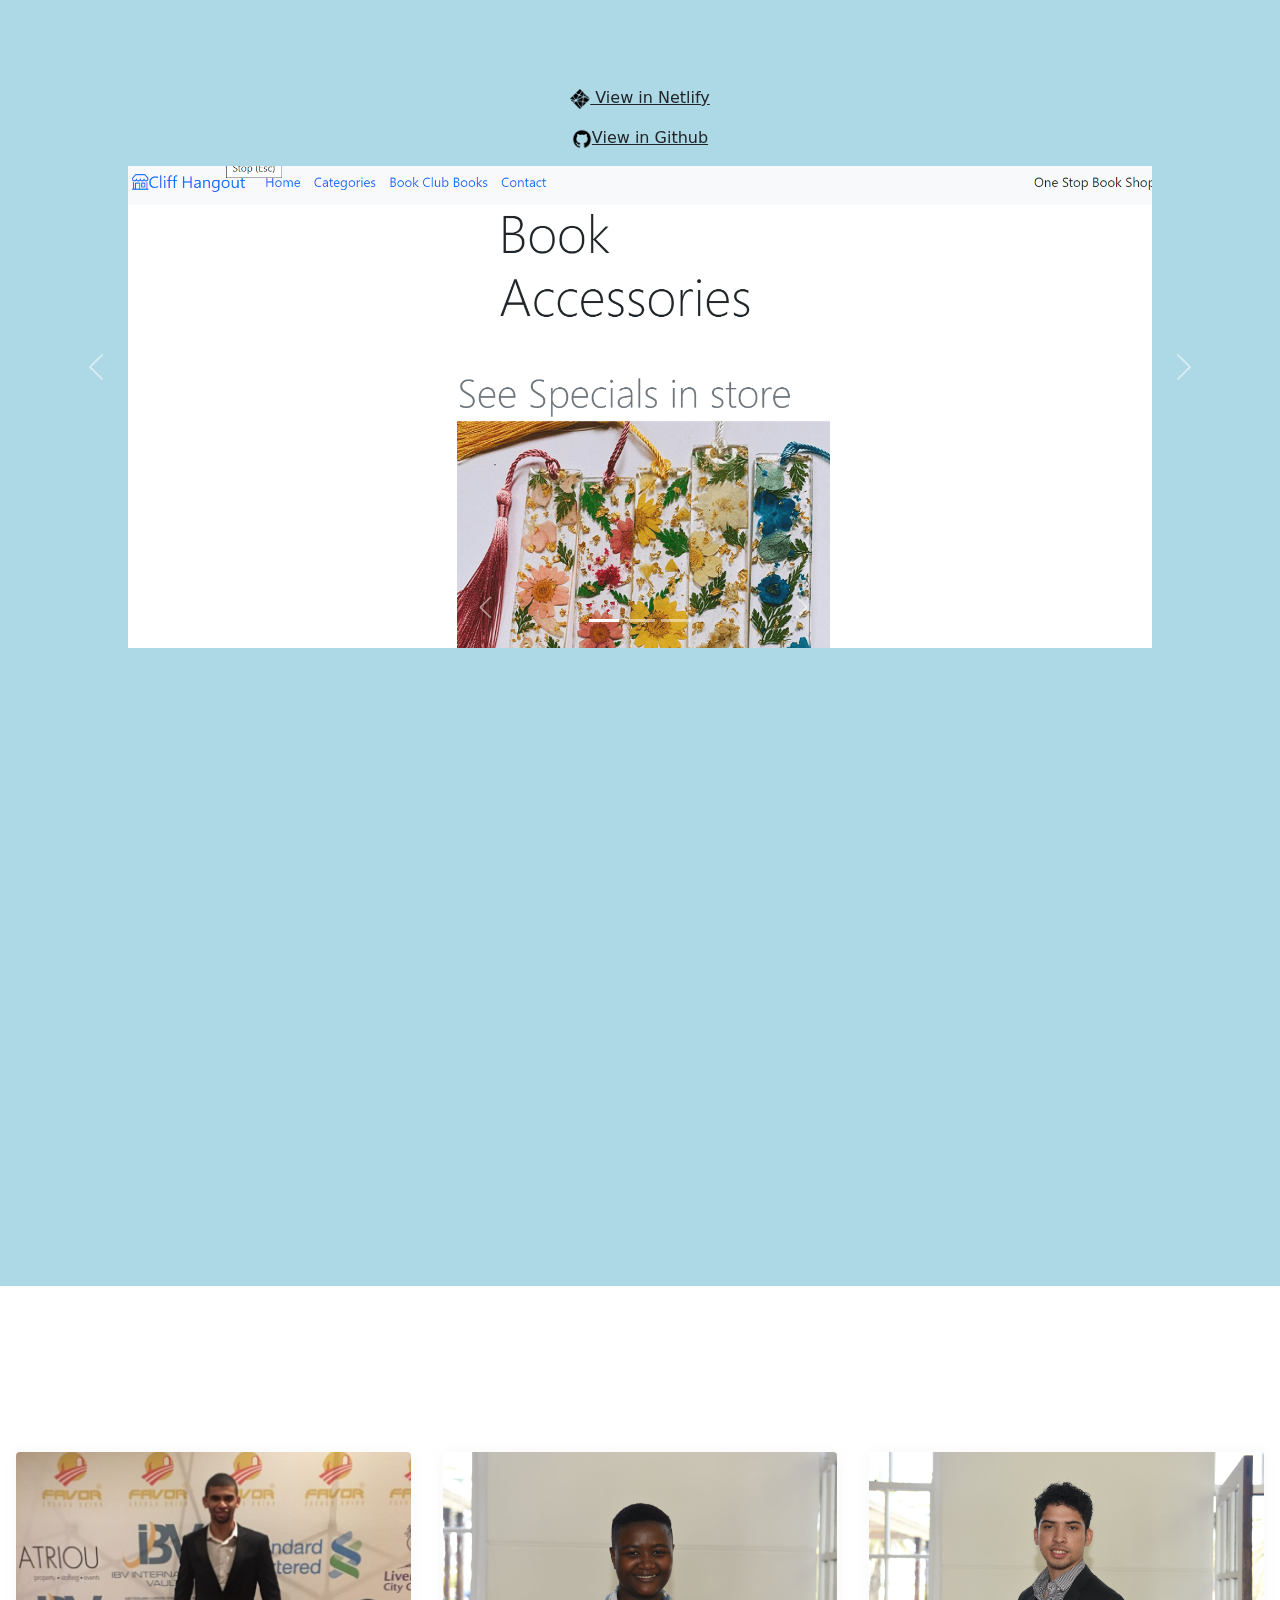
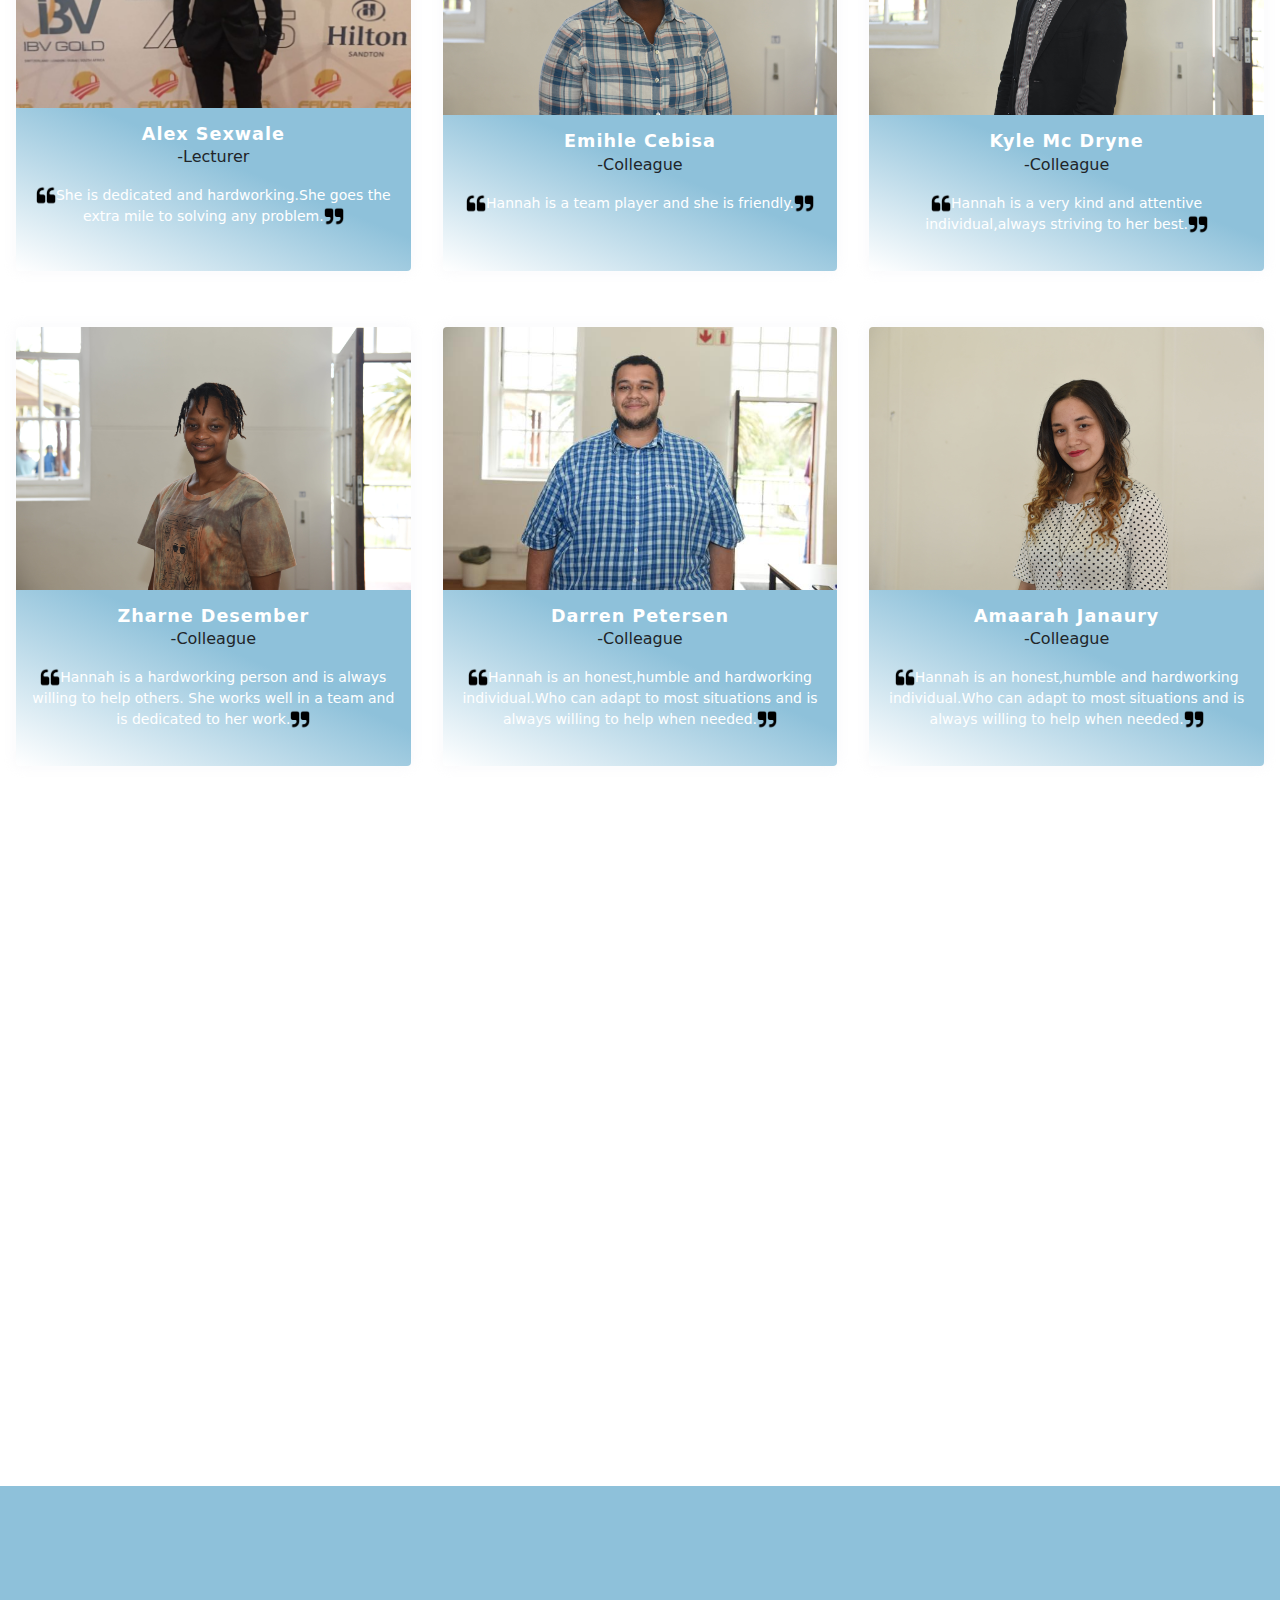
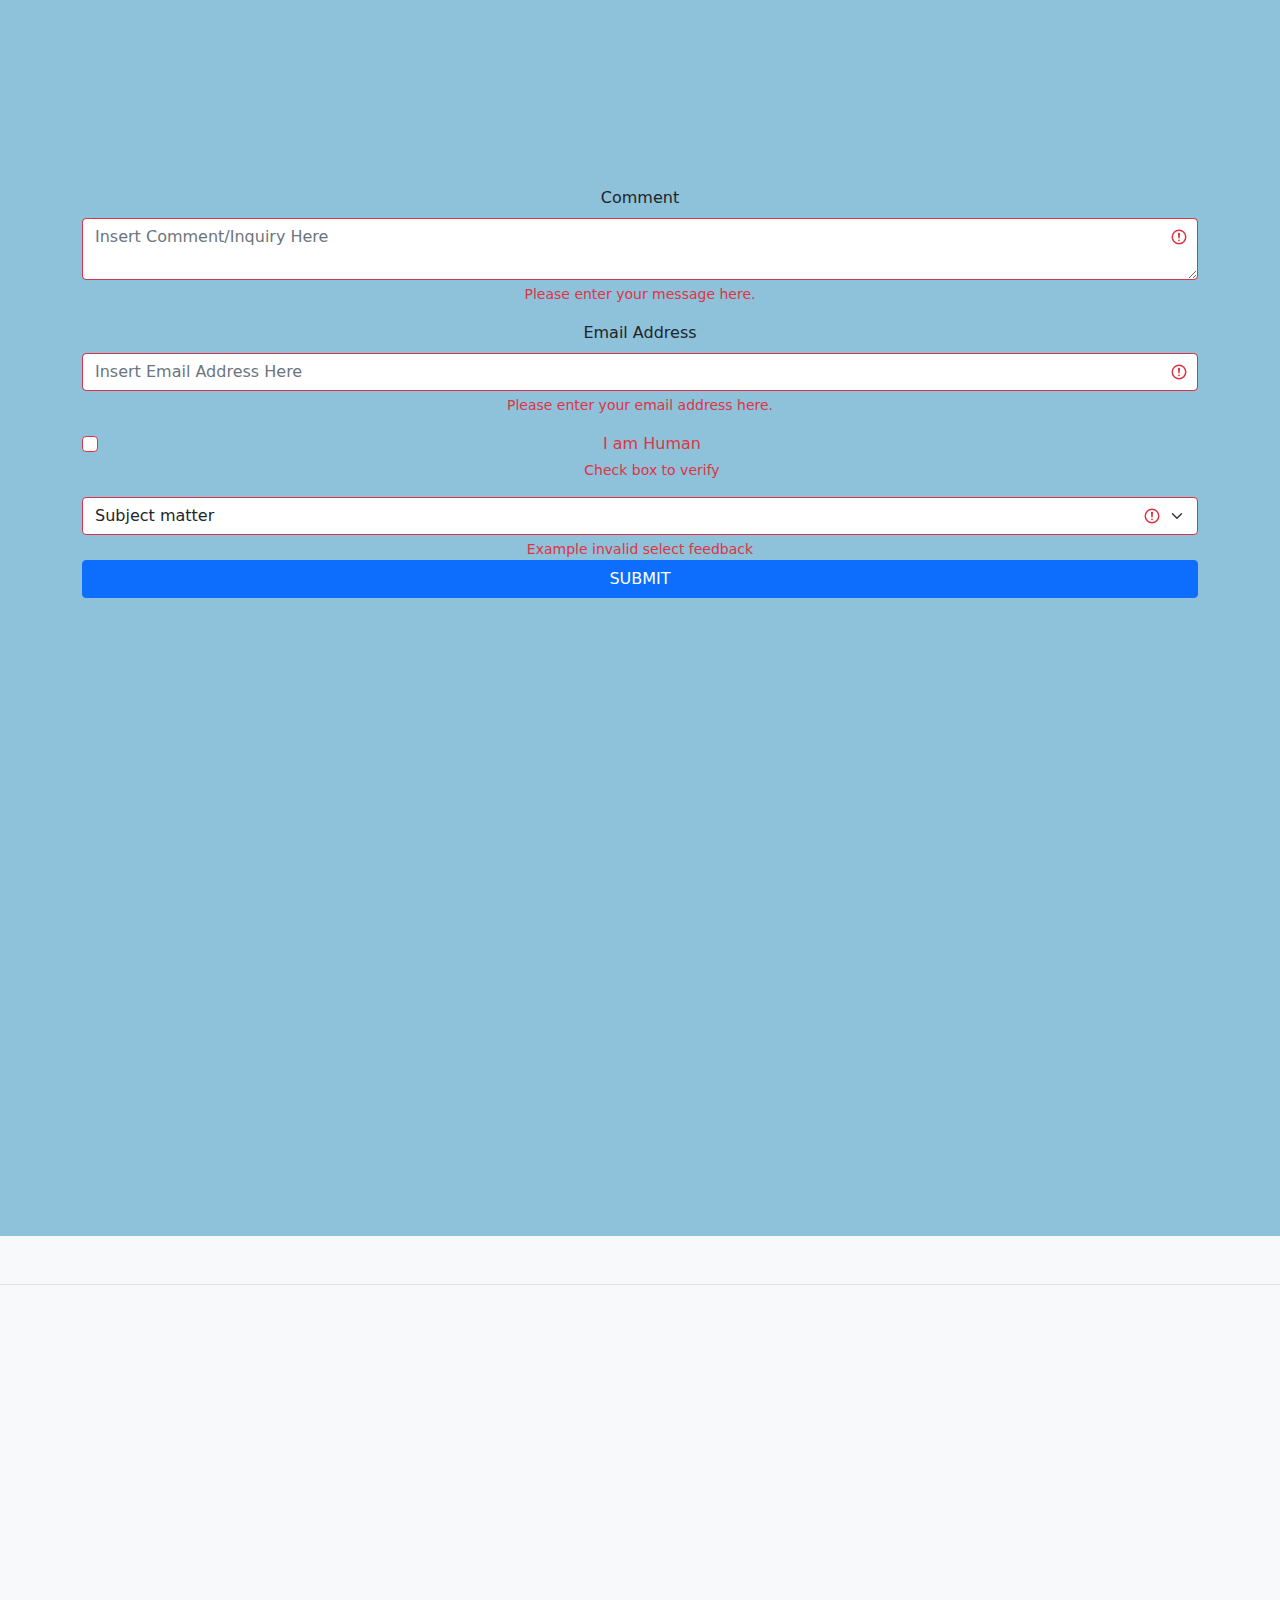
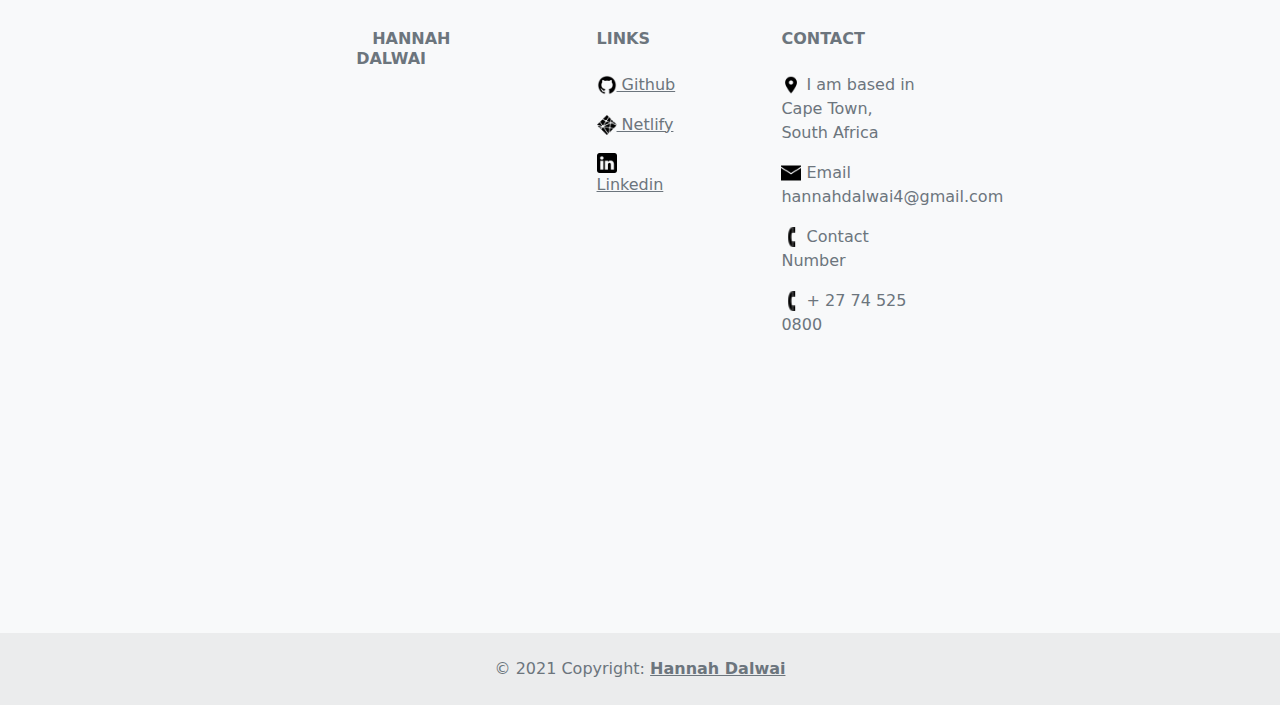
==== commit 1a69ec02: "about" ====
--- a/index.html
+++ b/index.html
@@ -96,7 +96,6 @@
     <!-- home -->
     <section id="home">
         <div class="centered">I'm Hannah Dalwai <br>An aspiring fullstack developer.</div>
-        
     </section>
     <!-- green -->
     <section id="green">
@@ -107,8 +106,8 @@
     
         <div class="container text-center">
             <div class="row">
-              <div class="col-lg-6 col-sm-12">
-                
+              <div class="col-lg-6 col-md-12 col-sm-12">
+                <img id="Hpicture" src="images/me-min(1).jpg" alt="" style=" border-radius: 50%; width: 50%;">
                 <p class="text-muted">
                     <p>My Passion for coding began after joining Life Choices Academy.My love for coding and skill level grow with each passing day.</p><br><p>I am a friendly individual by nature and love to enage with people. I am a kind and understanding person but assertive when need be. I am deadline driven, meticulous,hardworking as well as patient and gentle.</p><br><p>Outside of coding I enjoy crocheting and various other needlework. I also enjoy creating art in various meduims. I speand my spare time watching shows and movies or doing a physical activity. 
             
@@ -122,7 +121,7 @@
             <div class="skills-bar">
               <div class="bar">
                 <div class="info">
-                  <span>HTML</span>
+                  <span>HTML 5</span>
                 </div>
                 <div class="progress-line"><span class="html"></span></div>
                 <div class="bar">
@@ -137,17 +136,11 @@
                     <div class="progress-line"><span class="bootstrap"></span></div>
                     <div class="bar">
                       <div class="info">
-                        <span>JAVASCRIPT</span>
+                        <span>GITHUB</span>
                       </div>
                       <div class="progress-line">
                         <span class="javascript"></span>
                       </div>
-                      <div class="bar">
-                        <div class="info">
-                          <span>C Programming</span>
-                        </div>
-                        <div class="progress-line"><span class="c"></span></div>
-                      </div>
                     </div>
                   </div>
                 </div>
@@ -155,66 +148,50 @@
             </div>
           </div>
         </div>
-        </div>
-        
+        </div>  
 <!-- timeline -->
-    
-        <div class="col-lg-6 col-sm-12">
+        <div class="col-lg-6 col-md-12 col-sm-12">
             <div class="card">
                 <div class="card-body" style="float: right;">
-                    <h4 class="card-title mb-5">Horizontal Timeline</h4>
+                    <h4 class="card-title mb-5"> Timeline</h4>
     
                     <div class="hori-timeline" dir="ltr">
                         <ul class="list-inline events">
                             <li class="list-inline-item event-list">
                                 <div class="px-4">
-                                    <div class="event-date bg-soft-primary text-primary">2 June</div>
-                                    <h5 class="font-size-16">Event One</h5>
-                                    <p class="text-muted">It will be as simple as occidental in fact it will be Occidental Cambridge friend</p>
-                                    <div>
-                                        <a href="#" class="btn btn-primary btn-sm">Read more</a>
-                                    </div>
+                                    <div class="event-date bg-soft-primary text-primary">2021 till current</div>
+                                    <h5 class="font-size-16">Student at Life Choices Academy</h5>
+                                    <p class="text-muted">A 12 month Coding Bootcamp</p>
                                 </div>
                             </li>
                             <li class="list-inline-item event-list">
                                 <div class="px-4">
-                                    <div class="event-date bg-soft-success text-success">5 June</div>
-                                    <h5 class="font-size-16">Event Two</h5>
-                                    <p class="text-muted">Everyone realizes why a new common language one could refuse translators.</p>
-                                    <div>
-                                        <a href="#" class="btn btn-primary btn-sm">Read more</a>
-                                    </div>
+                                    <div class="event-date bg-soft-success text-success">2020</div>
+                                    <h5 class="font-size-16">Matriculated</h5>
+                                    <p class="text-muted">Matriculated with a bachelors pass from Bergvliet Highschool.</p>
                                 </div>
                             </li>
                             <li class="list-inline-item event-list">
                                 <div class="px-4">
-                                    <div class="event-date bg-soft-danger text-danger">7 June</div>
-                                    <h5 class="font-size-16">Event Three</h5>
-                                    <p class="text-muted">If several languages coalesce the grammar of the resulting simple and regular</p>
-                                    <div>
-                                        <a href="#" class="btn btn-primary btn-sm">Read more</a>
-                                    </div>
+                                    <div class="event-date bg-soft-danger text-danger">2018</div>
+                                    <h5 class="font-size-16">Volunteer waitress</h5>
+                                    <p class="text-muted">At the Muizenberg Bowling Club</p>
                                 </div>
                             </li>
                             <li class="list-inline-item event-list">
                                 <div class="px-4">
-                                    <div class="event-date bg-soft-warning text-warning">8 June</div>
-                                    <h5 class="font-size-16">Event Four</h5>
-                                    <p class="text-muted">Languages only differ in their pronunciation and their most common words.</p>
-                                    <div>
-                                        <a href="#" class="btn btn-primary btn-sm">Read more</a>
-                                    </div>
+                                    <div class="event-date bg-soft-warning text-warning">2017</div>
+                                    <h5 class="font-size-16">Volunteer Lifeguard in training </h5>
+                                    <p class="text-muted">At the Strandfontein Lifesaving Club</p>
                                 </div>
                             </li>
                         </ul>
                     </div>
                 </div>
             </div>
-           
         </div>
     </section>
      <!-- end card -->
-    
     <!-- portfolio -->
     <section id="portfolio" >
         <div id="demo" class="carousel slide" data-bs-ride="carousel">
@@ -392,7 +369,7 @@
               <a href="https://app.netlify.com/teams/hannahdalwai/overview"target="_blank" class="text-reset"><img src="images/netlifyicon.png" alt=""style="height: 20px;" >  Netlify</a>
             </p>
             <p>
-              <a href="https://www.linkedin.com/in/hannah-dalwai-029396216/"target="_blank" class="text-reset"><img src="images/5282542_linkedin_network_social network_linkedin logo_icon.png" alt="" style="height: 20px;">  Linkdin</a>
+              <a href="https://www.linkedin.com/in/hannah-dalwai-029396216/"target="_blank" class="text-reset"><img src="images/5282542_linkedin_network_social network_linkedin logo_icon.png" alt="" style="height: 20px;">  Linkedin</a>
             </p>
           </div>
           <!-- Grid column -->
--- a/css/style.css
+++ b/css/style.css
@@ -2,12 +2,10 @@
   margin-top: 0;
 }
 #Hpicture {
-  margin-top: 160px;
-  border-radius: 50%;
   overflow: hidden;
   border-style: groove;
   border-width: thick;
-  border-color: gray;
+  border-color: darkseagreen;
   padding: 10px;
   float: left;
 }
@@ -269,7 +267,7 @@
 }
 .bar .progress-line span {
   position: absolute;
-  background: #25b79f;
+  background: darkseagreen;
   height: 100%;
   left: 2;
   border-radius: 10px;
--- a/css/onepage.css
+++ b/css/onepage.css
@@ -1,47 +1,47 @@
 body {
-    width: 100%;
-    height: 100%;
+  width: 100%;
+  height: 100%;
 }
 html {
-    width: 100%;
-    height: 100%;
+  width: 100%;
+  height: 100%;
 }
 #home {
-  height:400px;
-  background-color:#BFDFEC;
-    background-repeat:repeat-x;
- background-image:url("https://i.stack.imgur.com/b7z29.png");
-  animation: movement 10s linear infinite; 
+  height: 400px;
+  background-color: #bfdfec;
+  background-repeat: repeat-x;
+  background-image: url("https://i.stack.imgur.com/b7z29.png");
+  animation: movement 10s linear infinite;
 }
 
-#green{
-    height: 34%;
-    padding-top: 0;
-    text-align: center;
-    background:darkseagreen;
+#green {
+  height: 34%;
+  padding-top: 0;
+  text-align: center;
+  background: darkseagreen;
 }
 
-#about{
-    height: 270%;
-    padding-top: 150px;
-    text-align: center;
-    background:white;
+#about {
+  height: 270%;
+  padding-top: 150px;
+  text-align: center;
+  background: white;
 }
-#portfolio{
-    height: 210%;
-    padding-top: 150px;
-    text-align: center;
-    background:lightblue;
+#portfolio {
+  height: 150%;
+  padding-top: 150px;
+  text-align: center;
+  background: lightblue;
 }
-#testimonials{
-    height: 200%;
-    padding-top: 150px;
-    text-align: center;
-    background: white;
+#testimonials {
+  height: 200%;
+  padding-top: 150px;
+  text-align: center;
+  background: white;
 }
-#contact{
-    height: 150%;
-    padding-top: 150px;
-    text-align: center;
-    background:#8ec1da;
-} +#contact {
+  height: 150%;
+  padding-top: 150px;
+  text-align: center;
+  background: #8ec1da;
+}
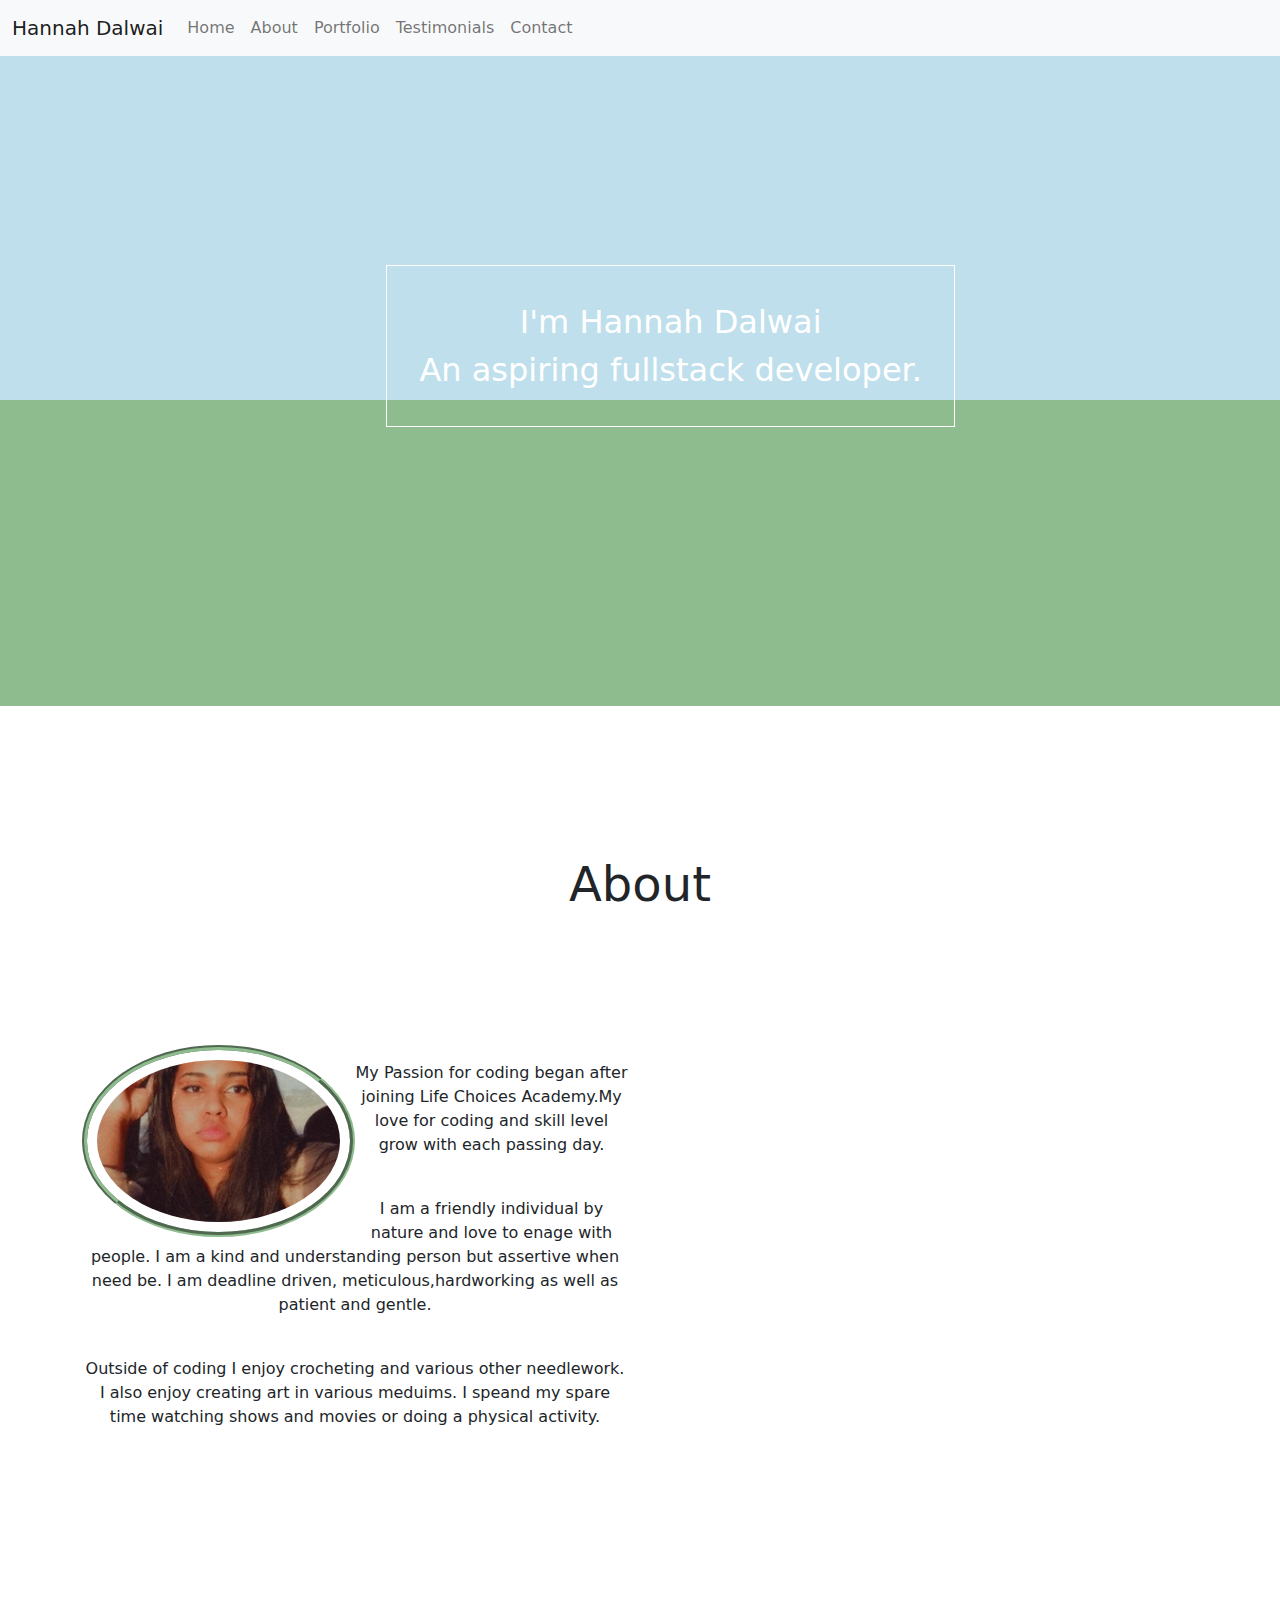
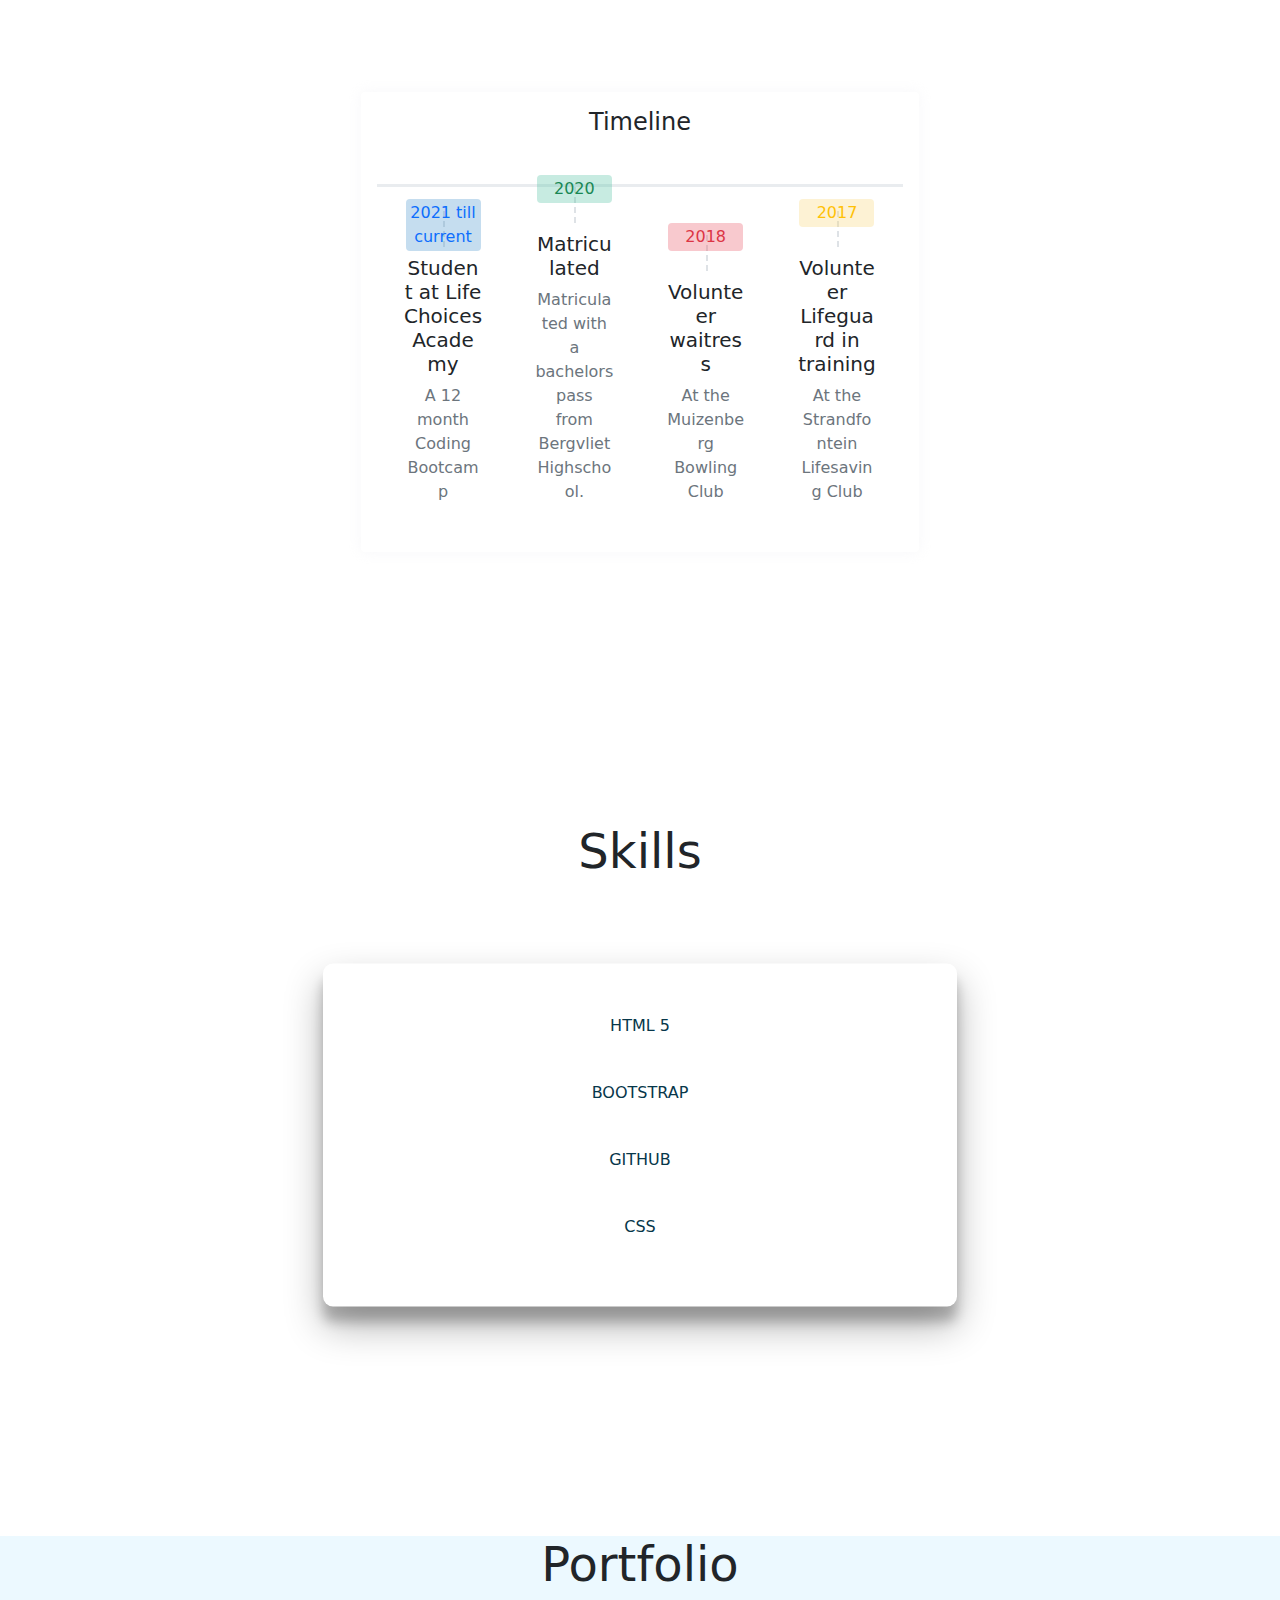
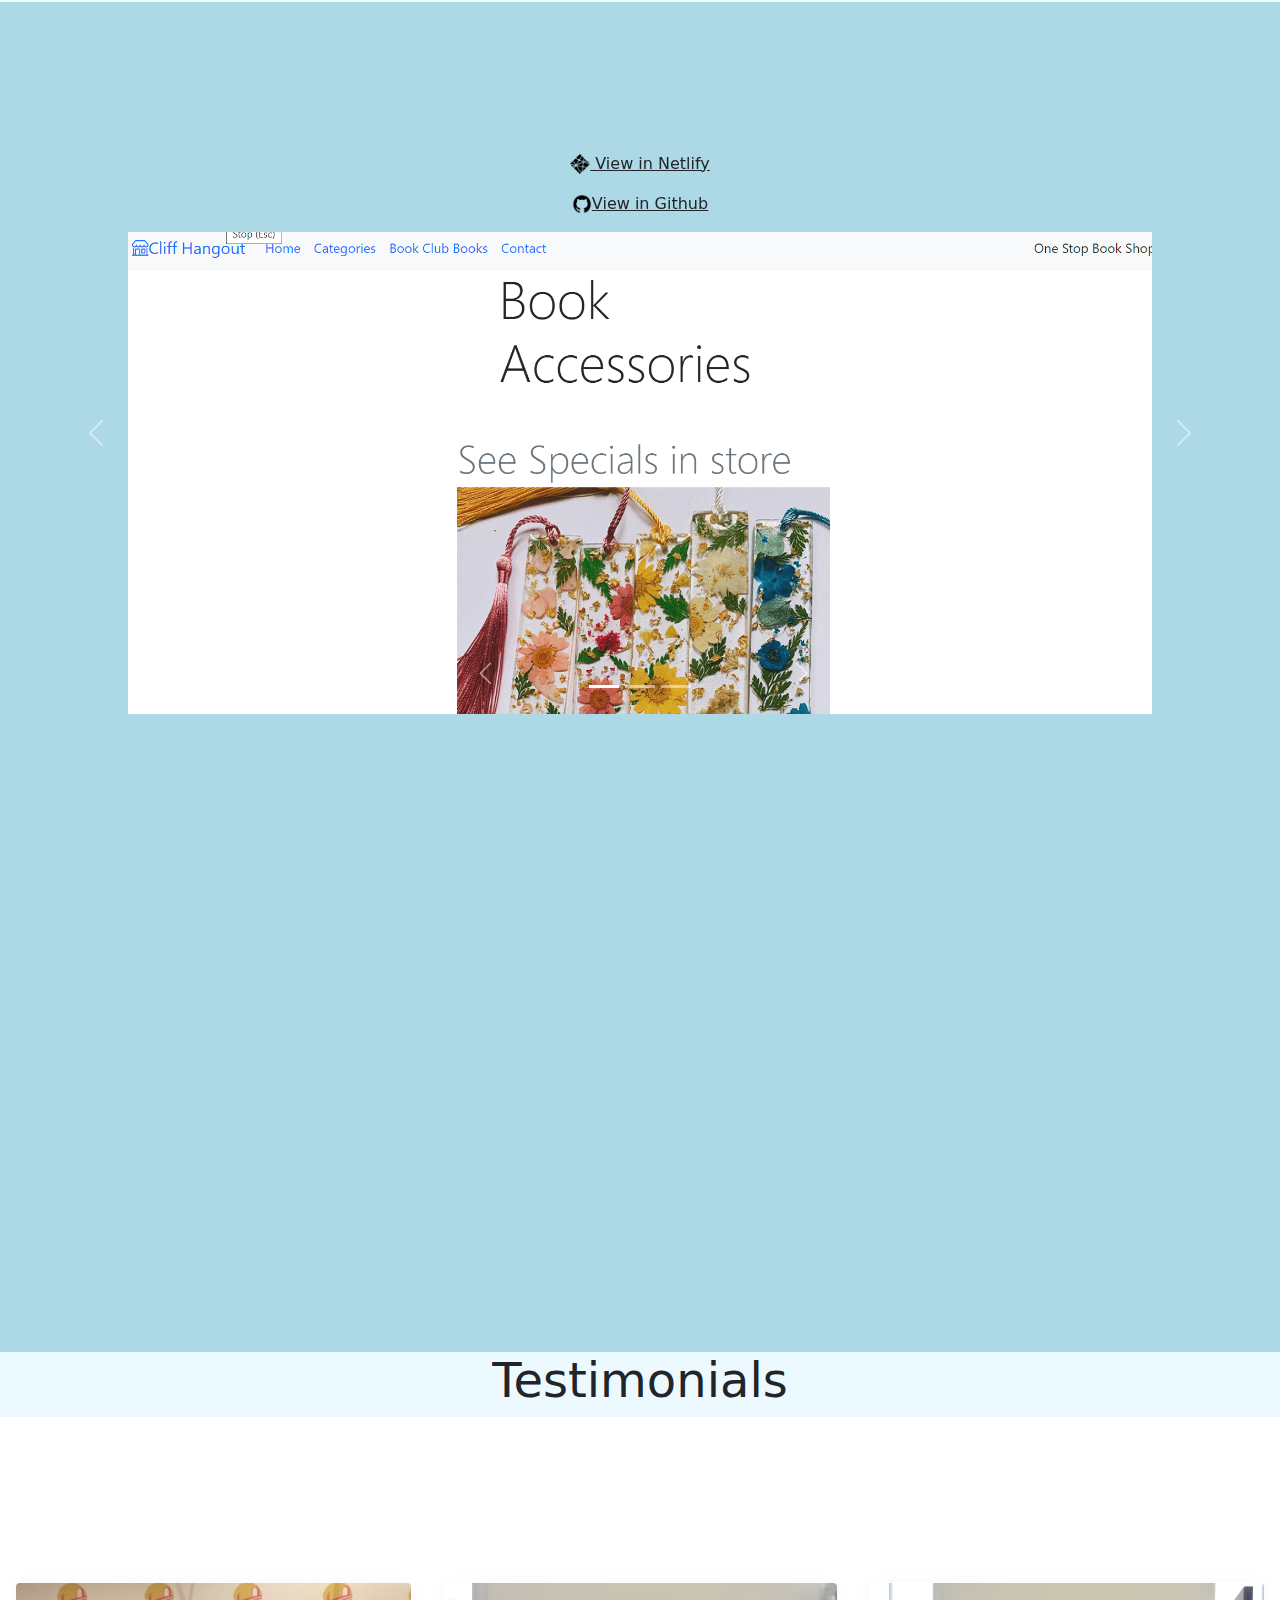
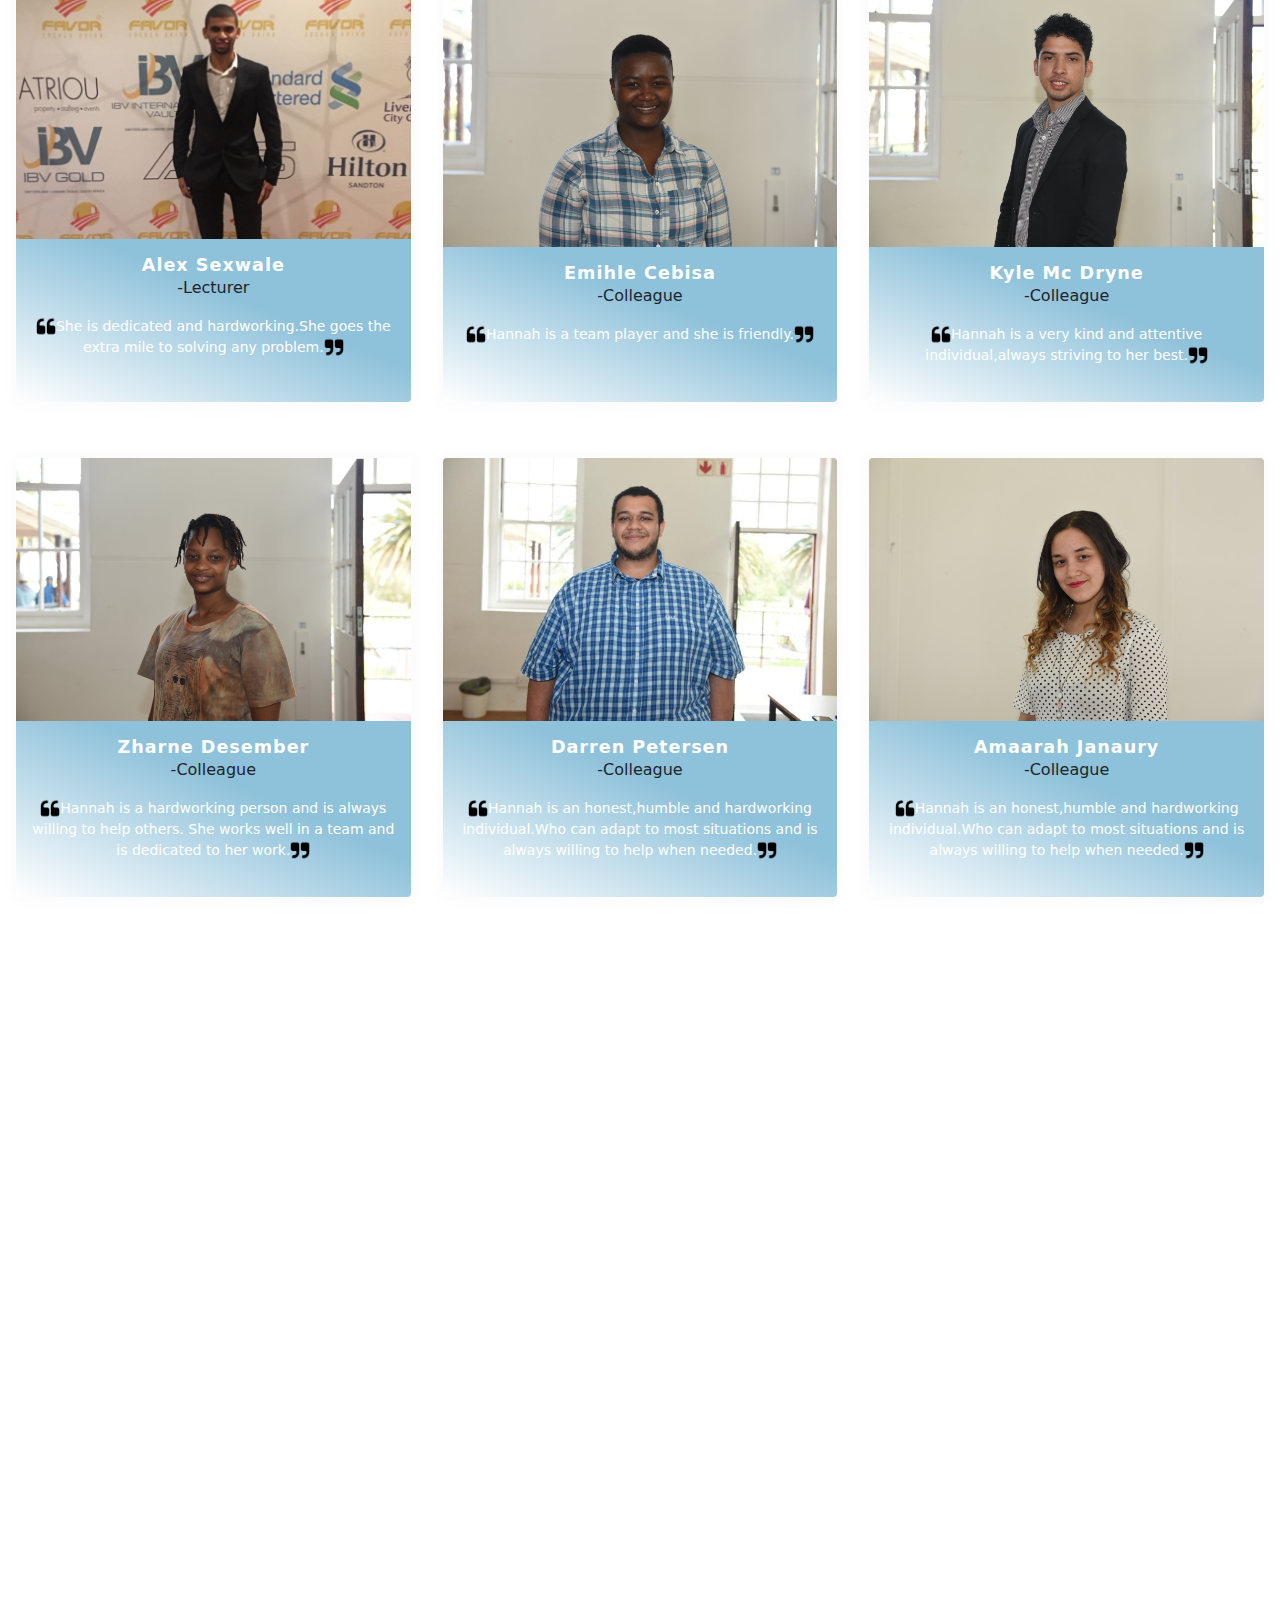
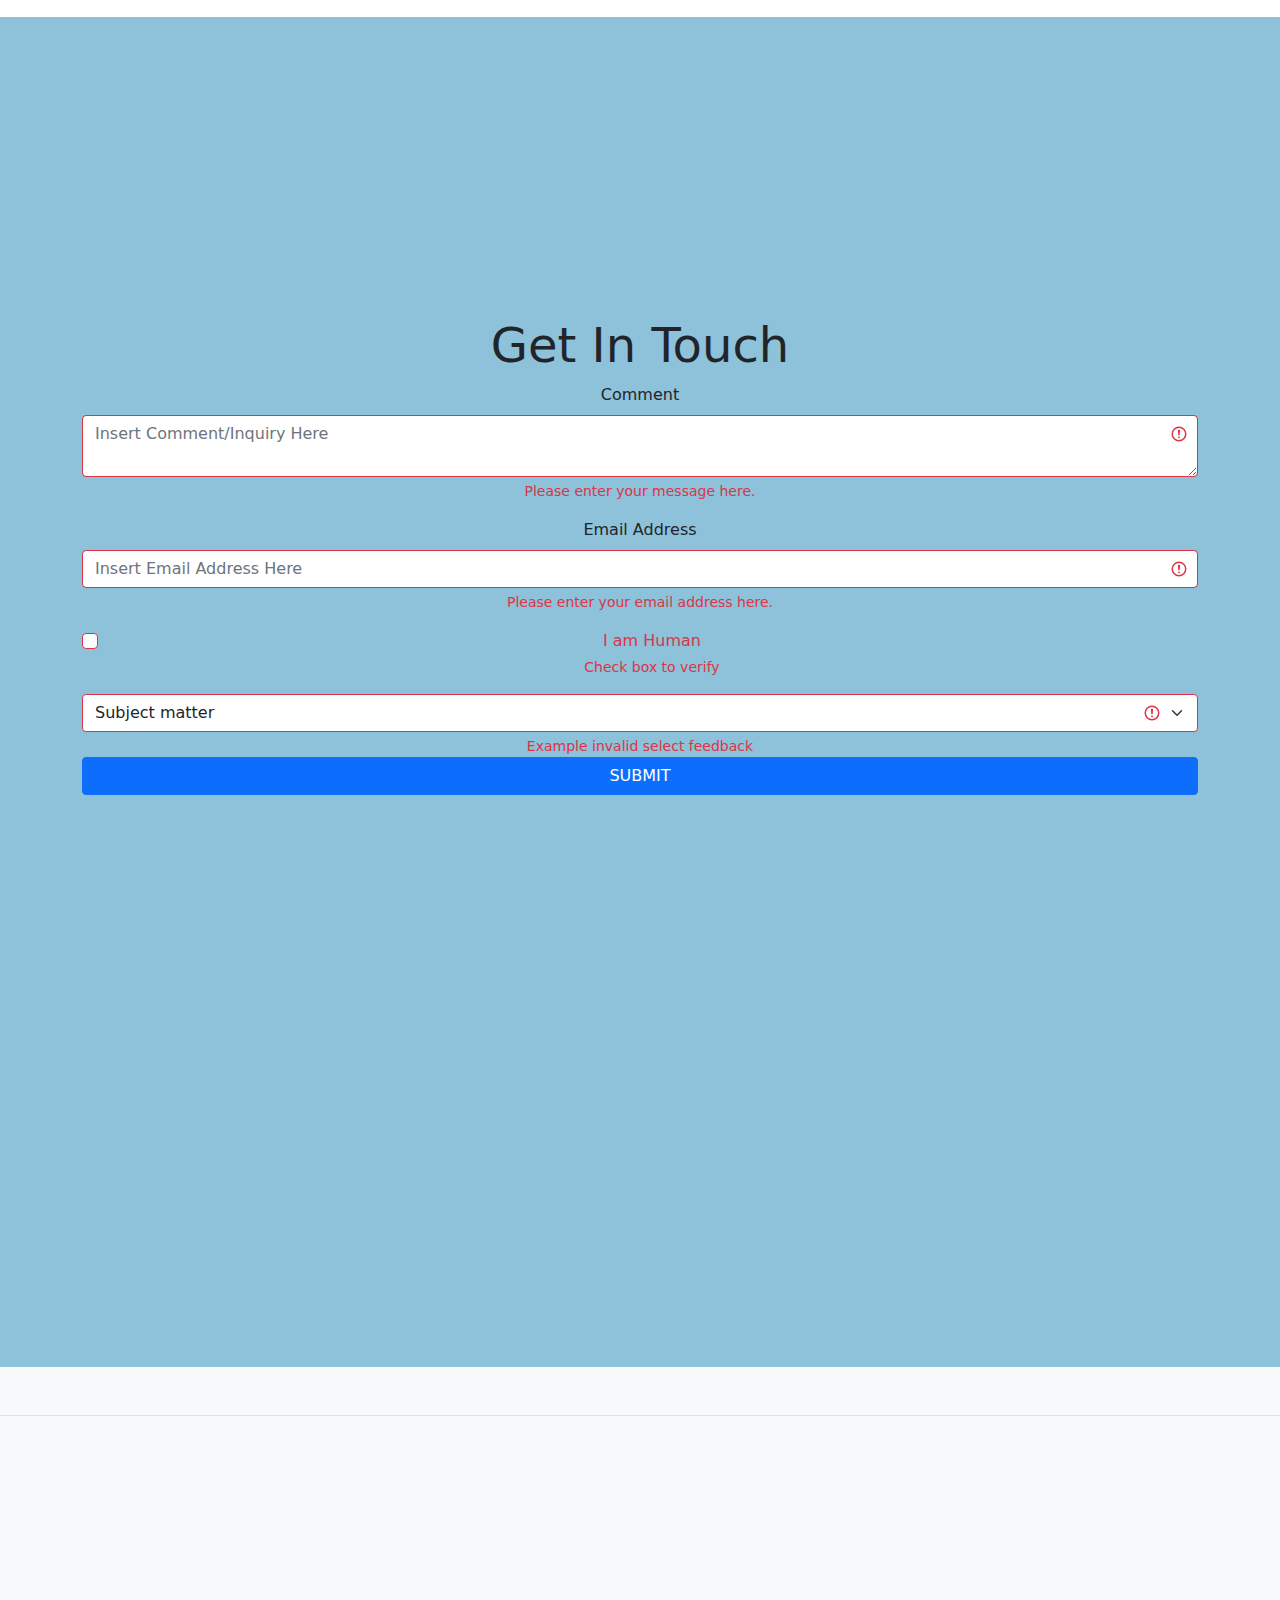
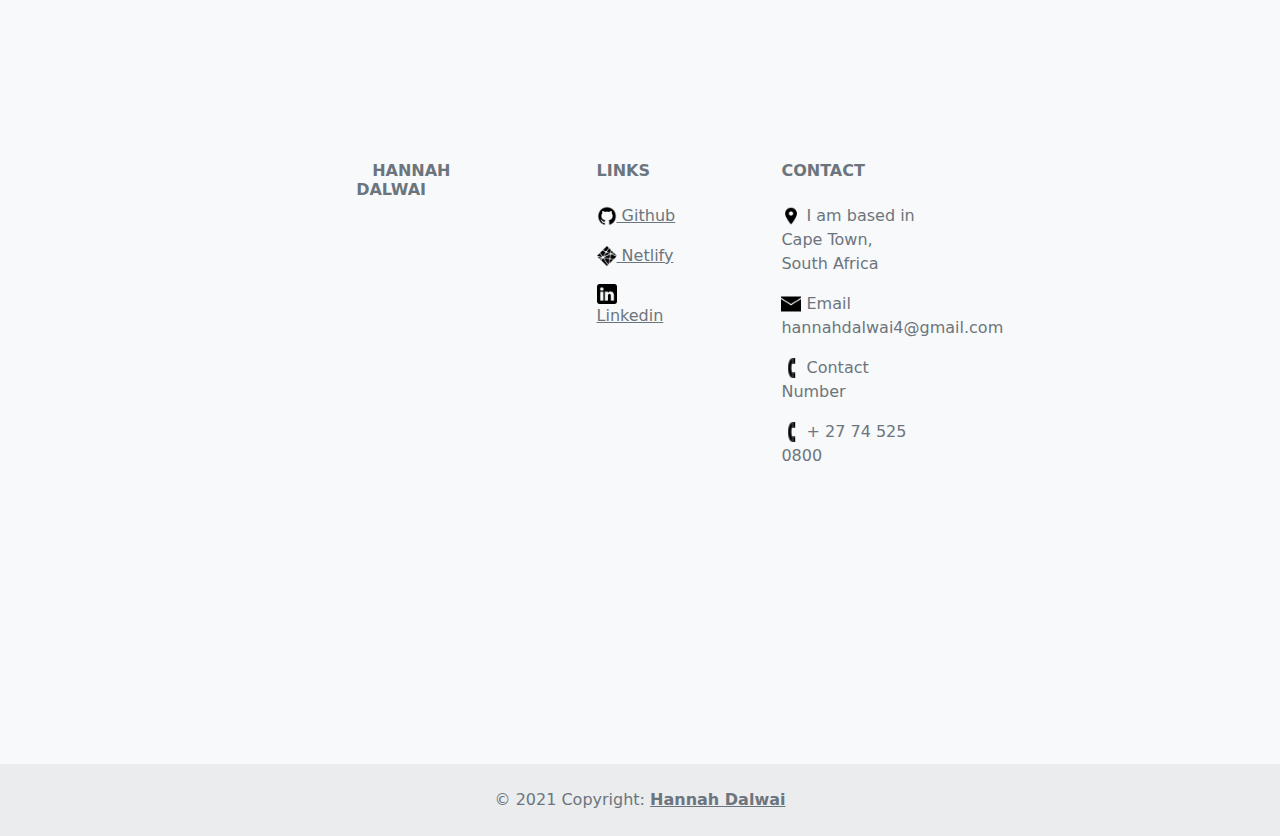
==== commit ce2ee26f: "omfg" ====
--- a/index.html
+++ b/index.html
@@ -6,6 +6,7 @@
     <link rel="stylesheet" href="https://cdn.jsdelivr.net/npm/bootstrap-icons@1.6.1/font/bootstrap-icons.css">
     <link rel="stylesheet" href="css/onepage.css"> 
     <title>Hannah Dalwai</title>
+    <link rel="stylesheet" href="css/animation.css">
  <style>.hori-timeline .events {
     border-top: 3px solid #e9ecef;
 }
@@ -103,7 +104,8 @@
     </section>
     <!-- about -->
     <section id="about">
-    
+        <h1 class="display-5">About</h1>
+           
         <div class="container text-center">
             <div class="row">
               <div class="col-lg-6 col-md-12 col-sm-12">
@@ -111,45 +113,9 @@
                 <p class="text-muted">
                     <p>My Passion for coding began after joining Life Choices Academy.My love for coding and skill level grow with each passing day.</p><br><p>I am a friendly individual by nature and love to enage with people. I am a kind and understanding person but assertive when need be. I am deadline driven, meticulous,hardworking as well as patient and gentle.</p><br><p>Outside of coding I enjoy crocheting and various other needlework. I also enjoy creating art in various meduims. I speand my spare time watching shows and movies or doing a physical activity. 
             
-                </p>
+                </p> 
             </div>
         </div>
-<!-- skills -->
-<div class="container">
-    <div class="row">
-        <div class="skills">
-            <div class="skills-bar">
-              <div class="bar">
-                <div class="info">
-                  <span>HTML 5</span>
-                </div>
-                <div class="progress-line"><span class="html"></span></div>
-                <div class="bar">
-                  <div class="info">
-                    <span>CSS</span>
-                  </div>
-                  <div class="progress-line"><span class="css"></span></div>
-                  <div class="bar">
-                    <div class="info">
-                      <span>BOOTSTRAP</span>
-                    </div>
-                    <div class="progress-line"><span class="bootstrap"></span></div>
-                    <div class="bar">
-                      <div class="info">
-                        <span>GITHUB</span>
-                      </div>
-                      <div class="progress-line">
-                        <span class="javascript"></span>
-                      </div>
-                    </div>
-                  </div>
-                </div>
-              </div>
-            </div>
-          </div>
-        </div>
-        </div>  
-<!-- timeline -->
         <div class="col-lg-6 col-md-12 col-sm-12">
             <div class="card">
                 <div class="card-body" style="float: right;">
@@ -190,9 +156,46 @@
                 </div>
             </div>
         </div>
+<!-- skills -->
+<h1 class="display-5">Skills</h1>
+<div class="container">
+    <div class="row">
+        <div class="skills" style="margin-right: ;">
+            <div class="skills-bar">
+              <div class="bar">
+                <div class="info">
+                  <span>HTML 5</span>
+                </div>
+                <div class="progress-line"><span class="html"></span></div>
+                <div class="bar">
+                  <div class="info">
+                    <span>BOOTSTRAP</span>
+                  </div>
+                  <div class="progress-line"><span class="css"></span></div>
+                  <div class="bar">
+                    <div class="info">
+                      <span>GITHUB</span>
+                    </div>
+                    <div class="progress-line"><span class="bootstrap"></span></div>
+                    <div class="bar">
+                      <div class="info">
+                        <span>CSS</span>
+                      </div>
+                      <div class="progress-line">
+                        <span class="javascript"></span>
+                      </div>
+                    </div>
+                  </div>
+                </div>
+              </div>
+            </div>
+        </div>
+    </div>
+</div>  
     </section>
      <!-- end card -->
     <!-- portfolio -->
+    <h1 class="display-5">Portfolio</h1>
     <section id="portfolio" >
         <div id="demo" class="carousel slide" data-bs-ride="carousel">
             <!-- Indicators/dots -->
@@ -226,6 +229,7 @@
           </div>
     </section>
     <!-- testimonials -->
+    <h1 class="display-5">Testimonials</h1>
     <section id="testimonials" >
             <ul class="cards">
               <li class="cards_item">
@@ -295,8 +299,9 @@
     <section id="contact" >
         <div id="contact" class="container-lg">
             <div class="row justify-content-center align-items-center">
-                <form class="was-validated" method="post"  action="https://formspree.io/f/xqkwonnz">
+                <form target="_blank" class="was-validated" method="post"  action="https://formspree.io/f/xqkwonnz">
                 <div class="mb-3">
+                    <h1 class="display-5">Get In Touch</h1>
                   <label for="validationTextarea" class="form-label">Comment</label>
                   <textarea  name="comment" class="form-control is-invalid" id="validationTextarea" placeholder="Insert Comment/Inquiry Here" required></textarea>
                   <div class="invalid-feedback">
@@ -325,7 +330,7 @@
                   </select>
                   <div  class="invalid-feedback"  >Example invalid select feedback</div>
                   <div class="mb-3">
-                  <button class="btn btn-primary" type="submit">Submit</button>
+                  <button  class="btn btn-primary" type="submit">Submit</button>
                   <div>
                 </div>
             </form>
--- a/css/style.css
+++ b/css/style.css
@@ -281,16 +281,16 @@
   }
 }
 .progress-line .html {
-  width: 80%;
+  width: 45%;
 }
 .progress-line .css {
-  width: 70%;
+  width: 65%;
 }
 .progress-line .bootstrap {
   width: 82%;
 }
 .progress-line .javascript {
-  width: 62%;
+  width: 45%;
 }
 .progress-line .c {
   width: 90%;
@@ -320,16 +320,16 @@
   border-radius: 3px;
 }
 .progress-line .html::after {
-  content: "80%";
+  content: "45%";
 }
 .progress-line .css::after {
-  content: "70%";
+  content: "65%";
 }
 .progress-line .bootstrap::after {
   content: "82%";
 }
 .progress-line .javascript::after {
-  content: "62%";
+  content: "45%";
 }
 .progress-line .c::after {
   content: "90%";
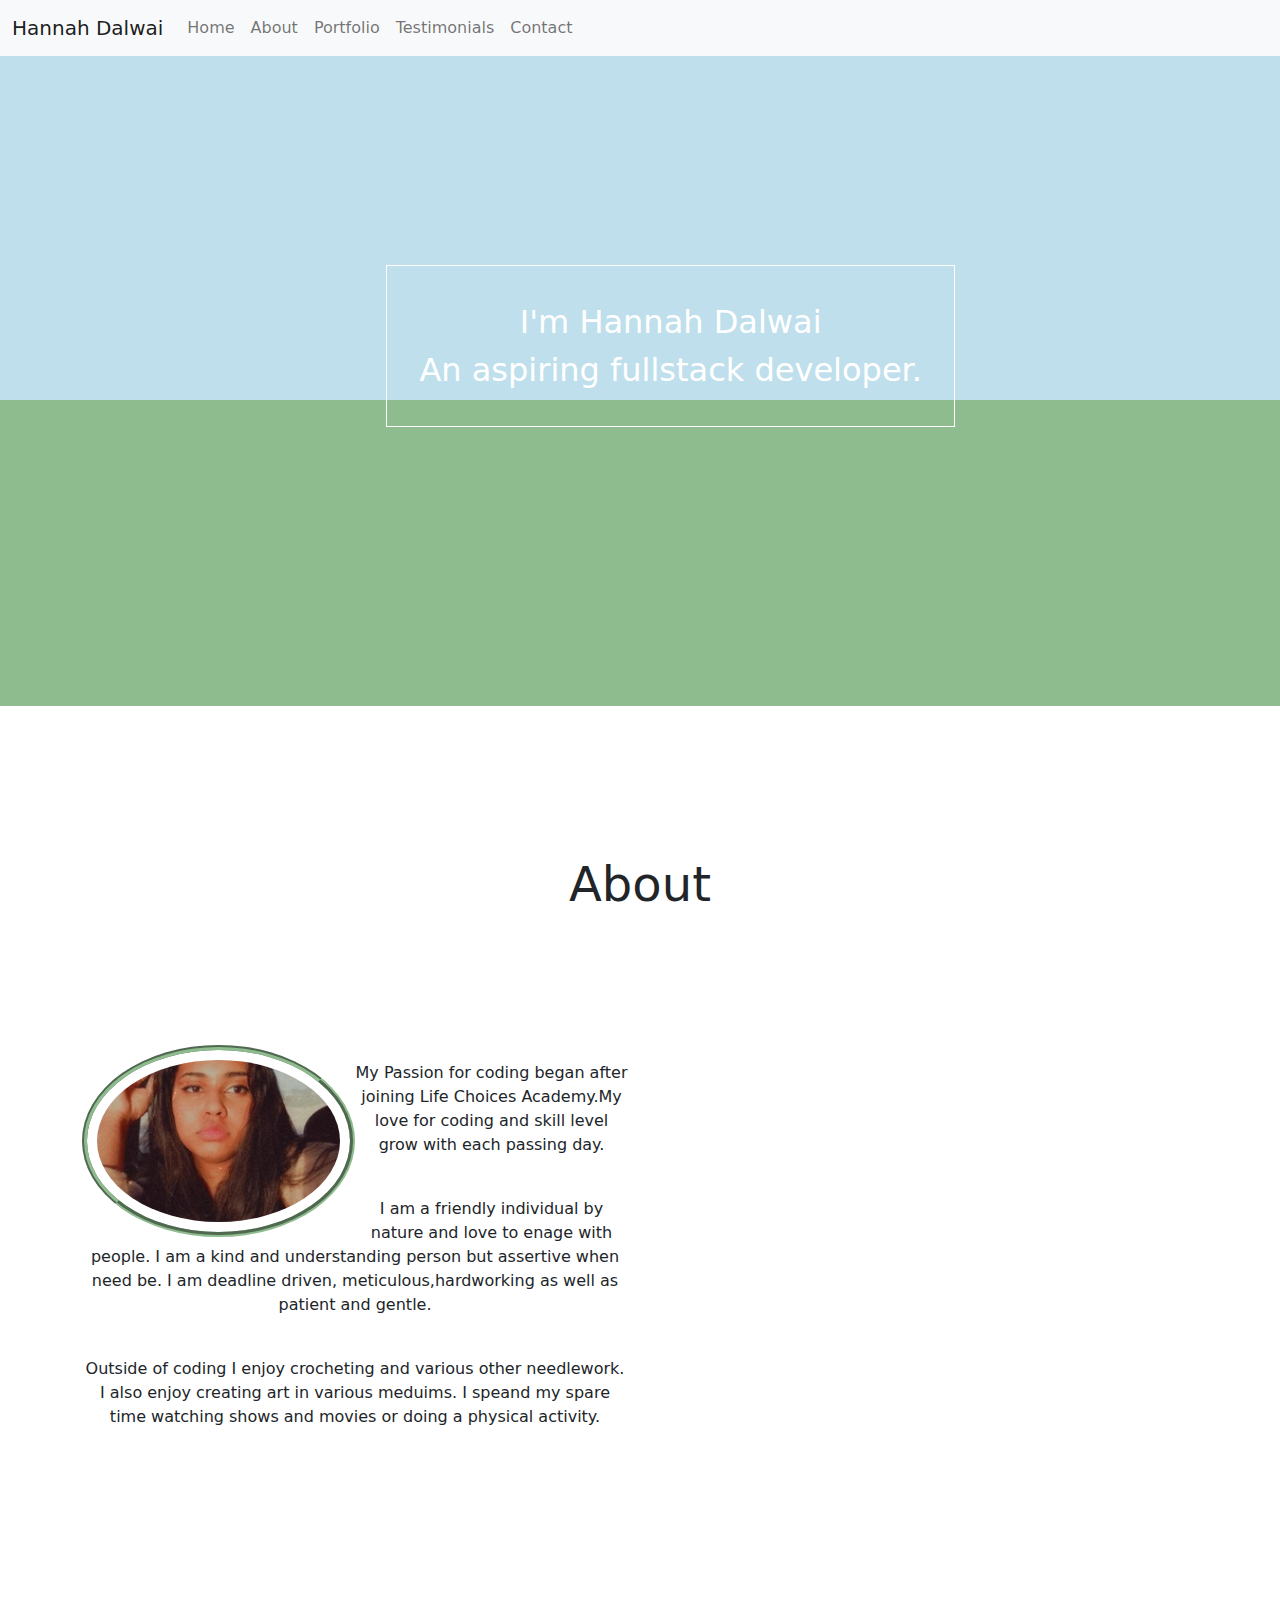
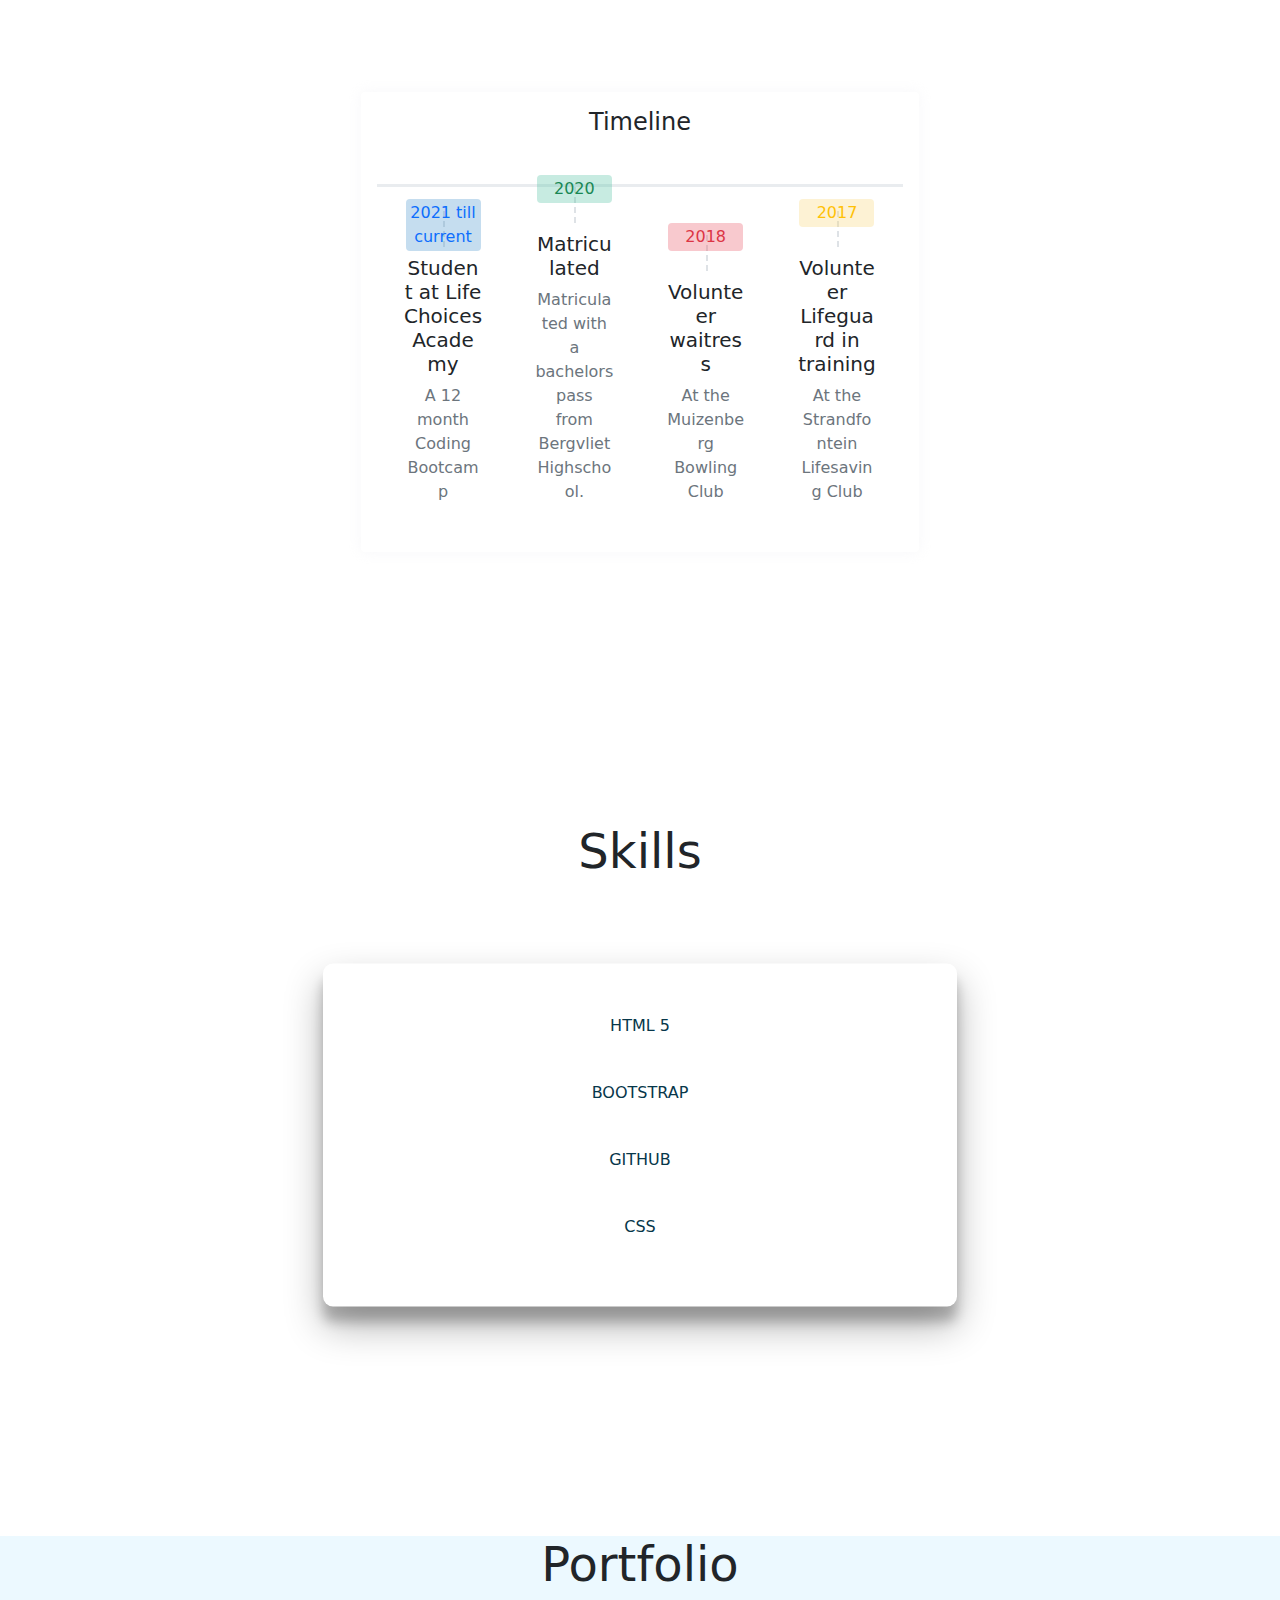
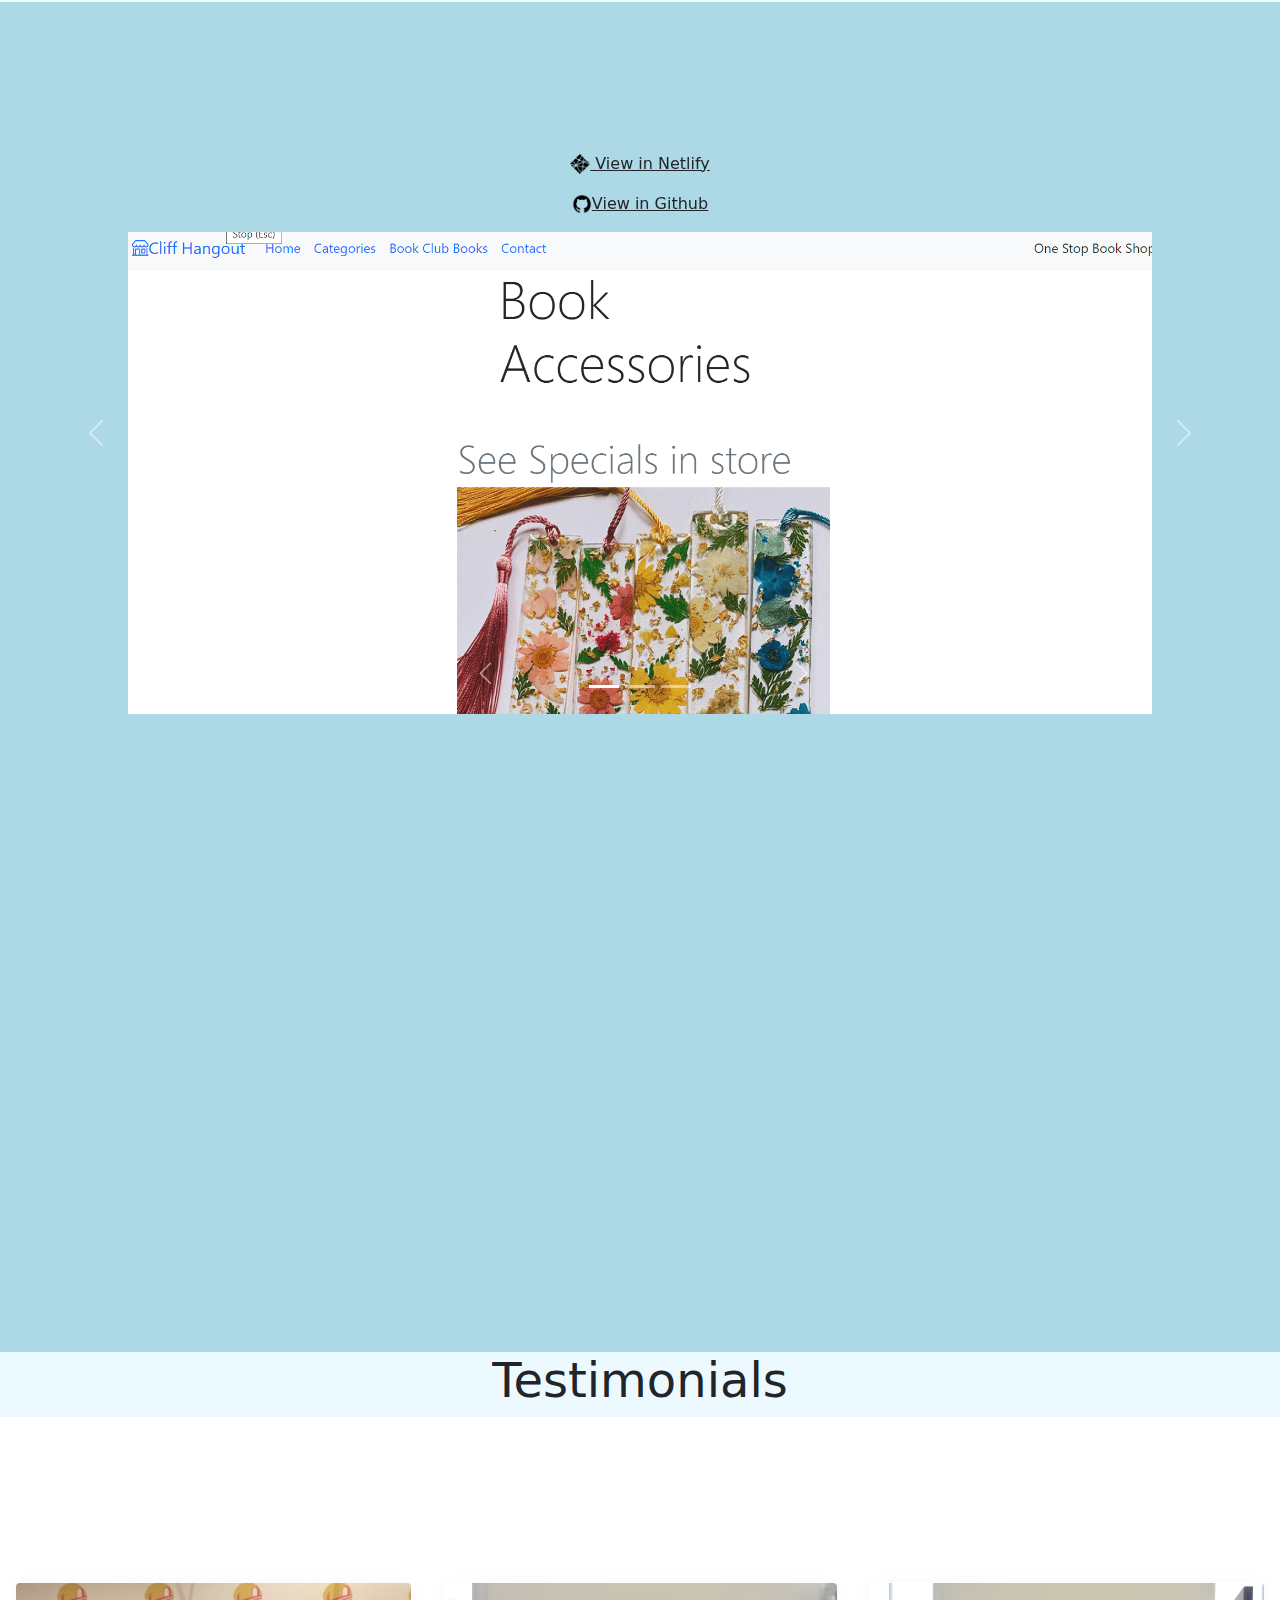
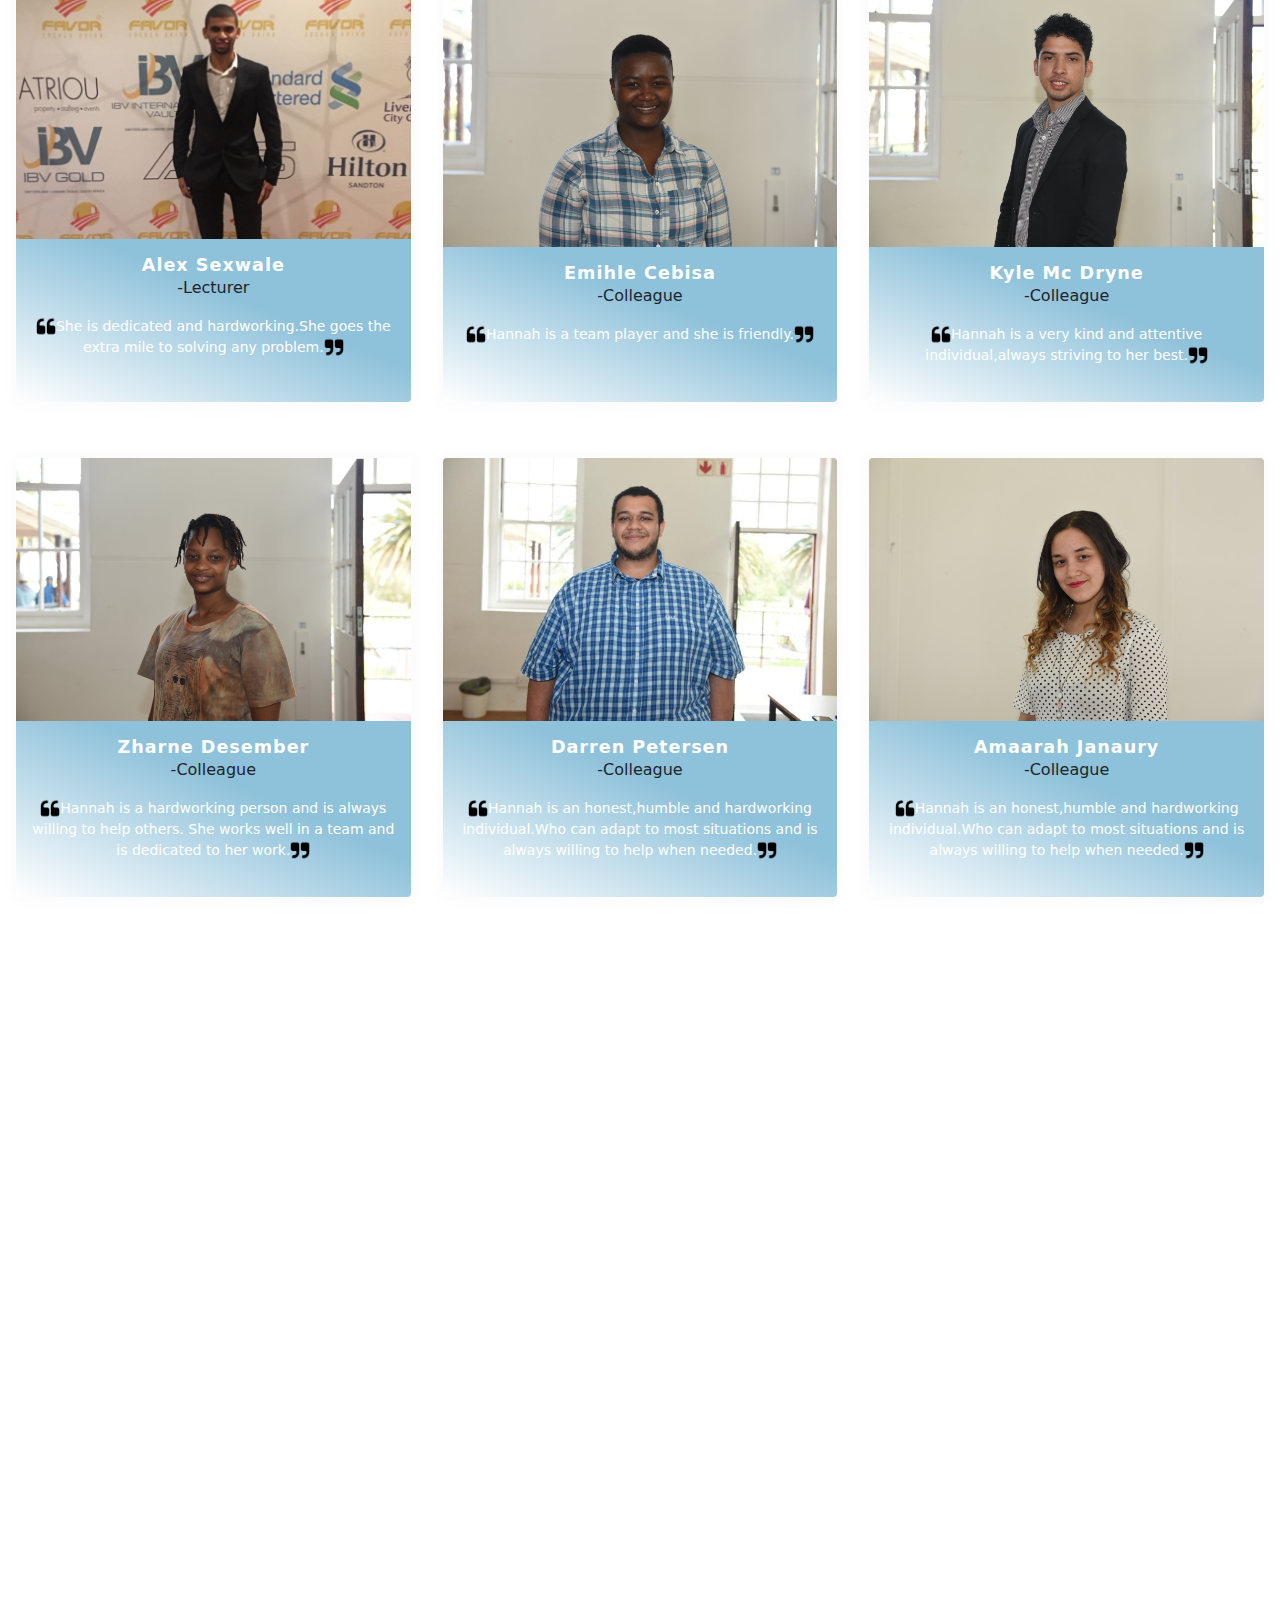
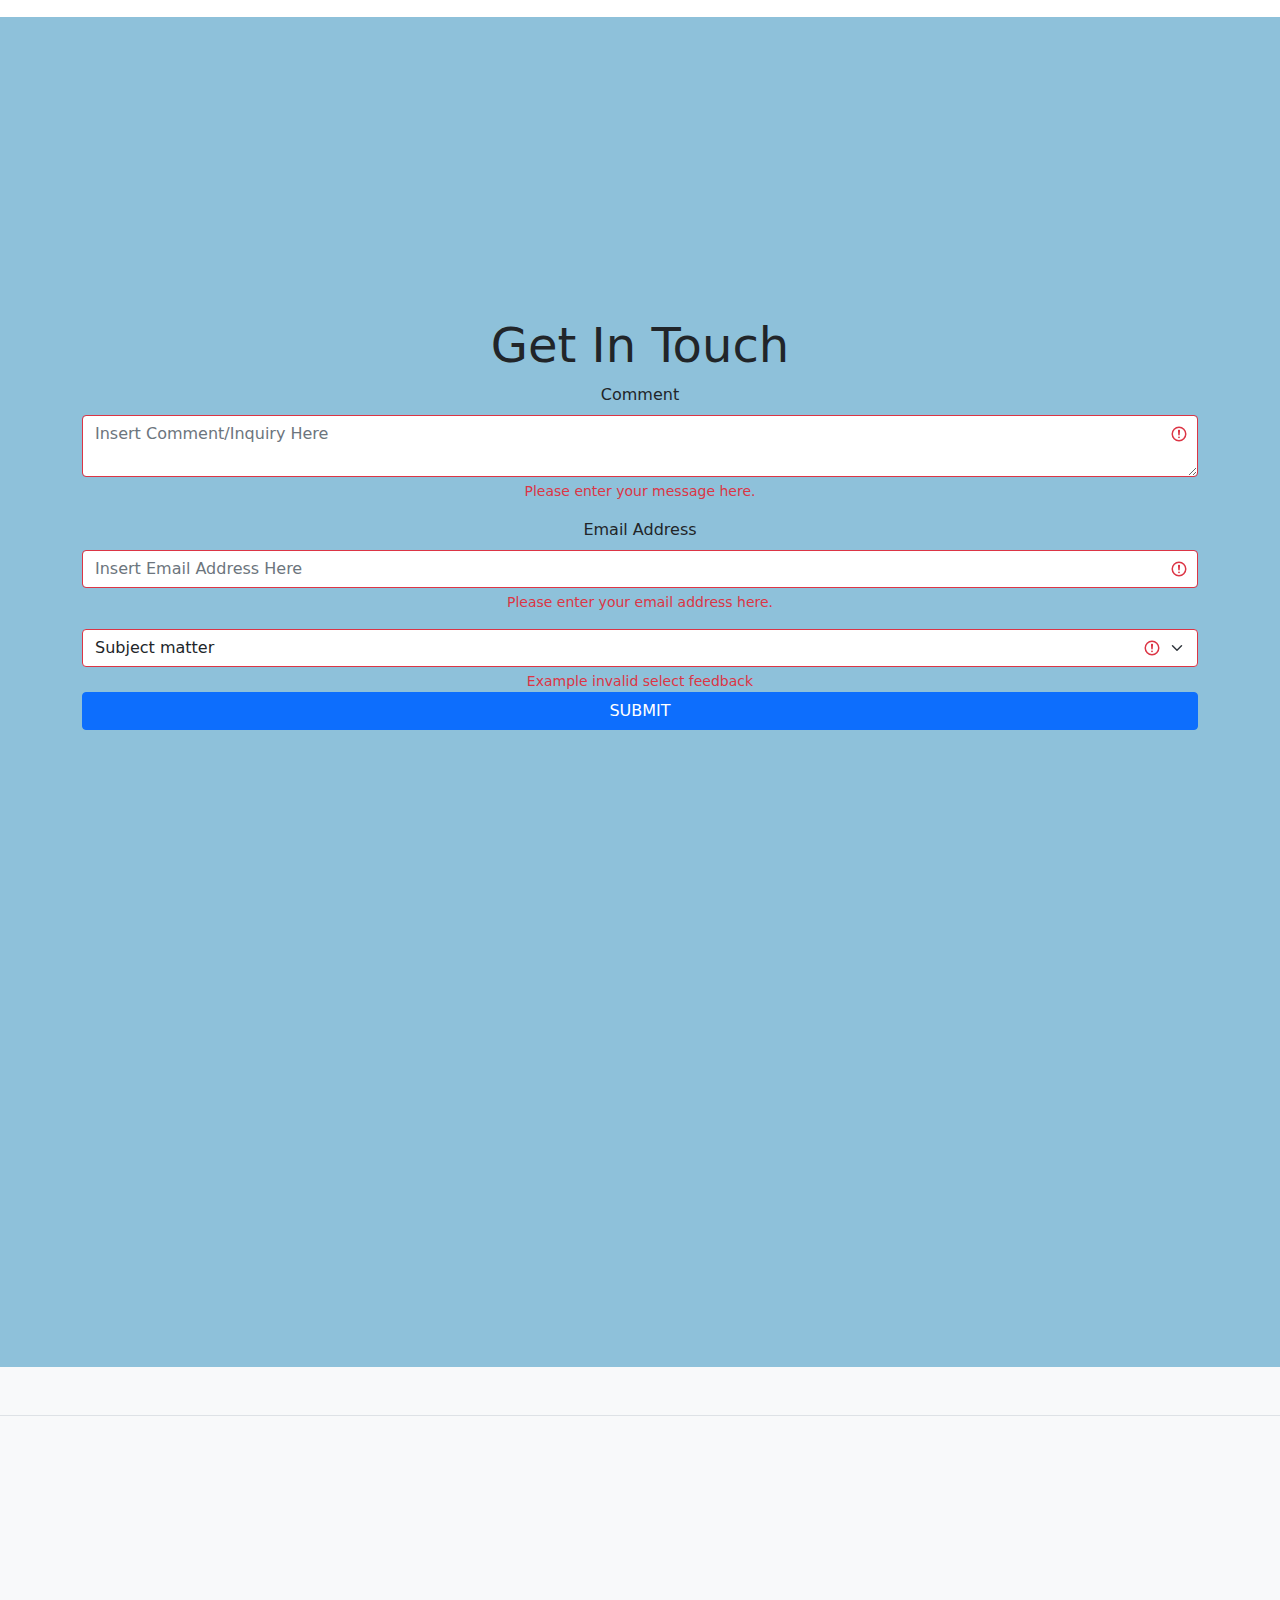
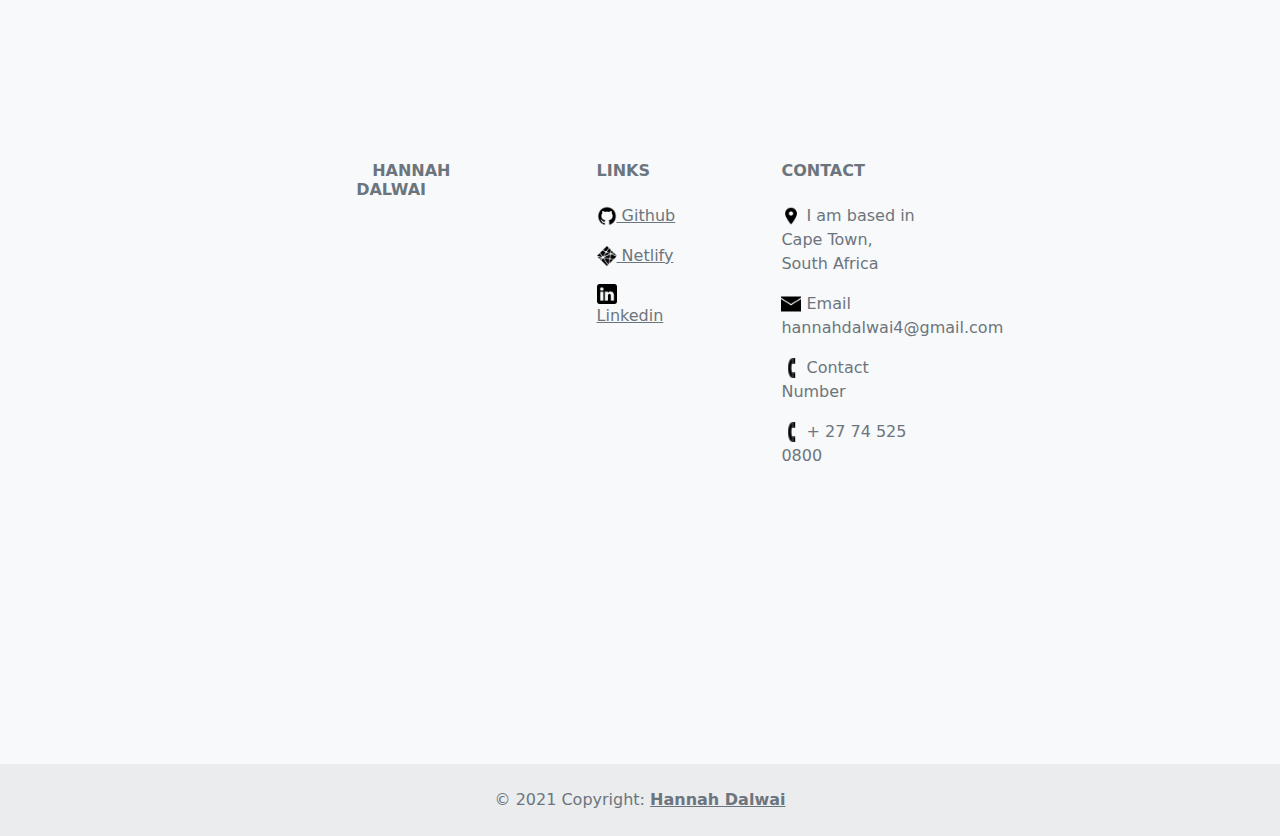
==== commit caa26e01: "timeline" ====
--- a/index.html
+++ b/index.html
@@ -160,7 +160,7 @@
 <h1 class="display-5">Skills</h1>
 <div class="container">
     <div class="row">
-        <div class="skills" style="margin-right: ;">
+        <div class="skills" style="margin-right:0 ;">
             <div class="skills-bar">
               <div class="bar">
                 <div class="info">
@@ -297,7 +297,7 @@
     </section>
     <!-- contact -->
     <section id="contact" >
-        <div id="contact" class="container-lg">
+        <div id="contact" class="container-lg" style="margin-top:0;">
             <div class="row justify-content-center align-items-center">
                 <form target="_blank" class="was-validated" method="post"  action="https://formspree.io/f/xqkwonnz">
                 <div class="mb-3">
@@ -314,11 +314,6 @@
                   <div class="invalid-feedback">
                     Please enter your email address here.
                   </div>
-                </div>
-                <div class="form-check mb-3">
-                  <input name="check" type="checkbox" class="form-check-input" id="validationFormCheck1" required>
-                  <label class="form-check-label" for="validationFormCheck1">I am Human</label>
-                  <div class="invalid-feedback">Check box to verify</div>
                 </div>
                 <div class="mb-3">
                   <select name="reason" class="form-select" required aria-label="select example">
